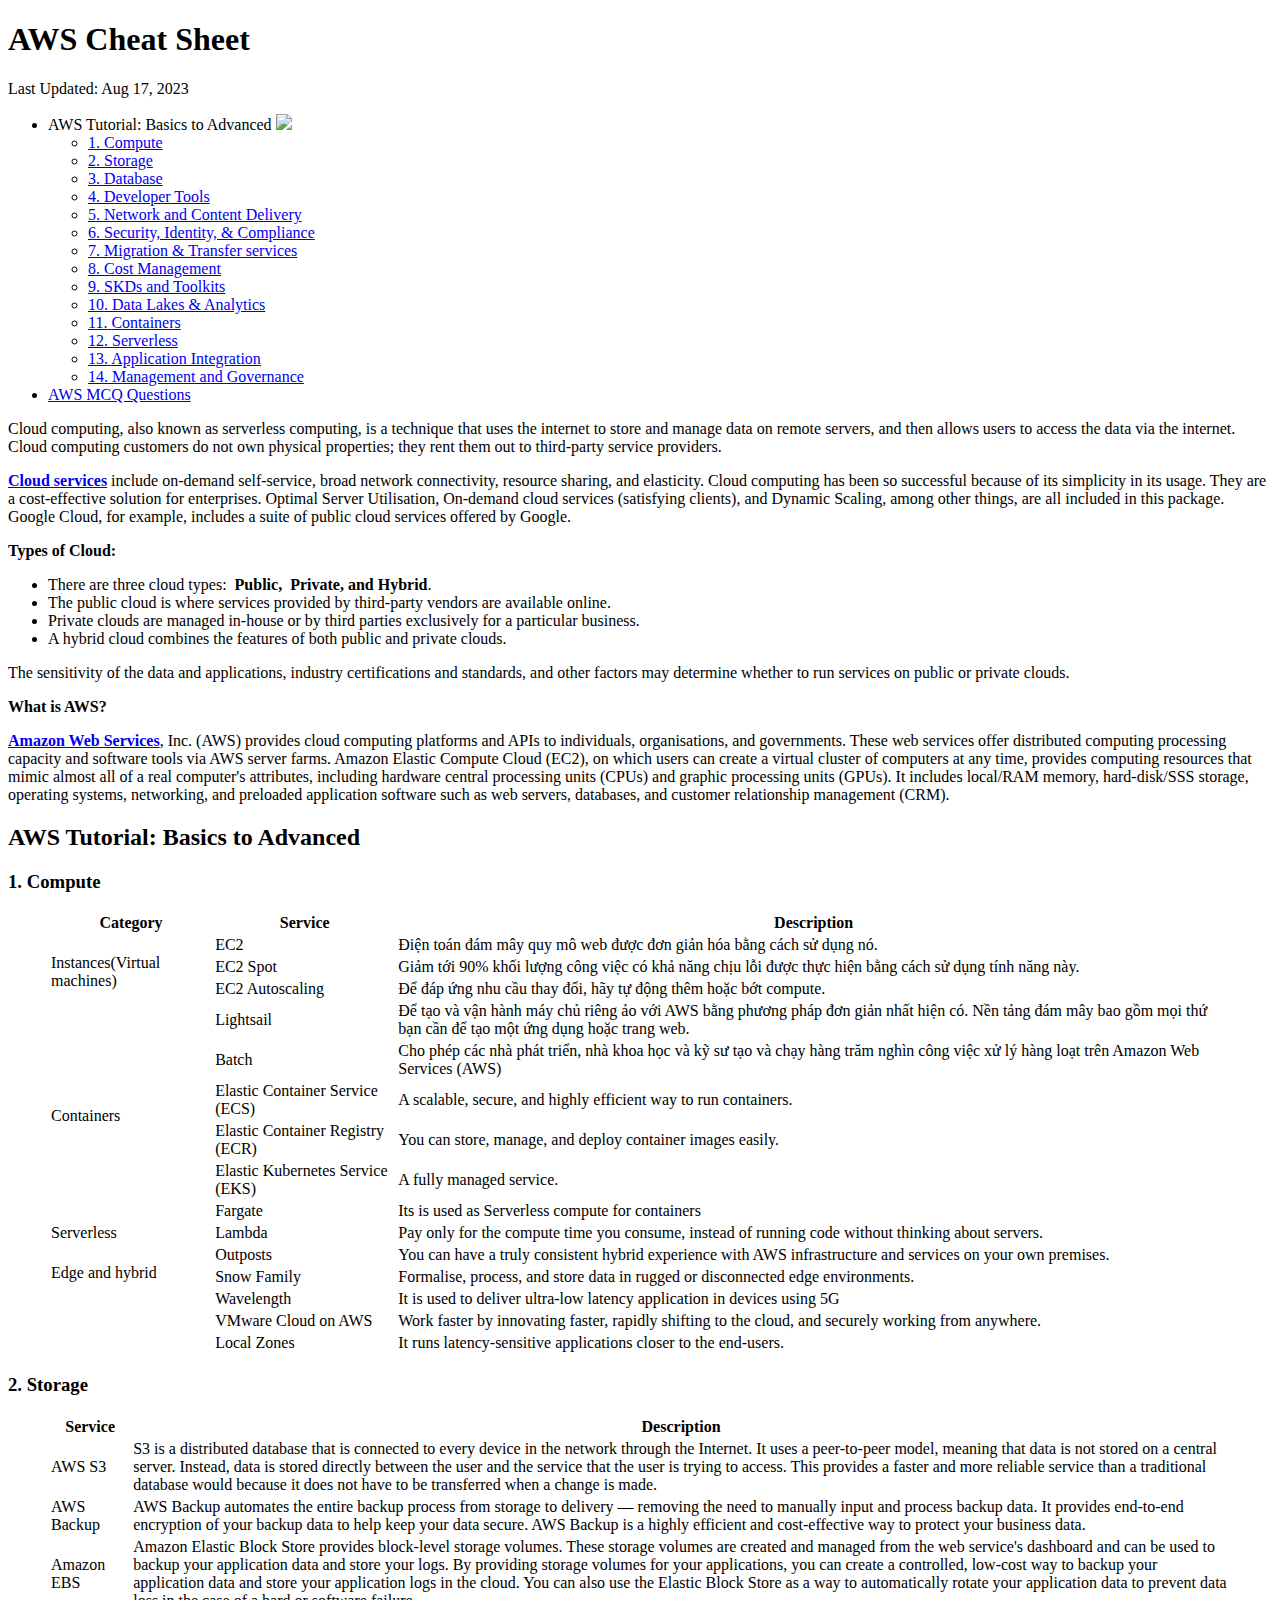
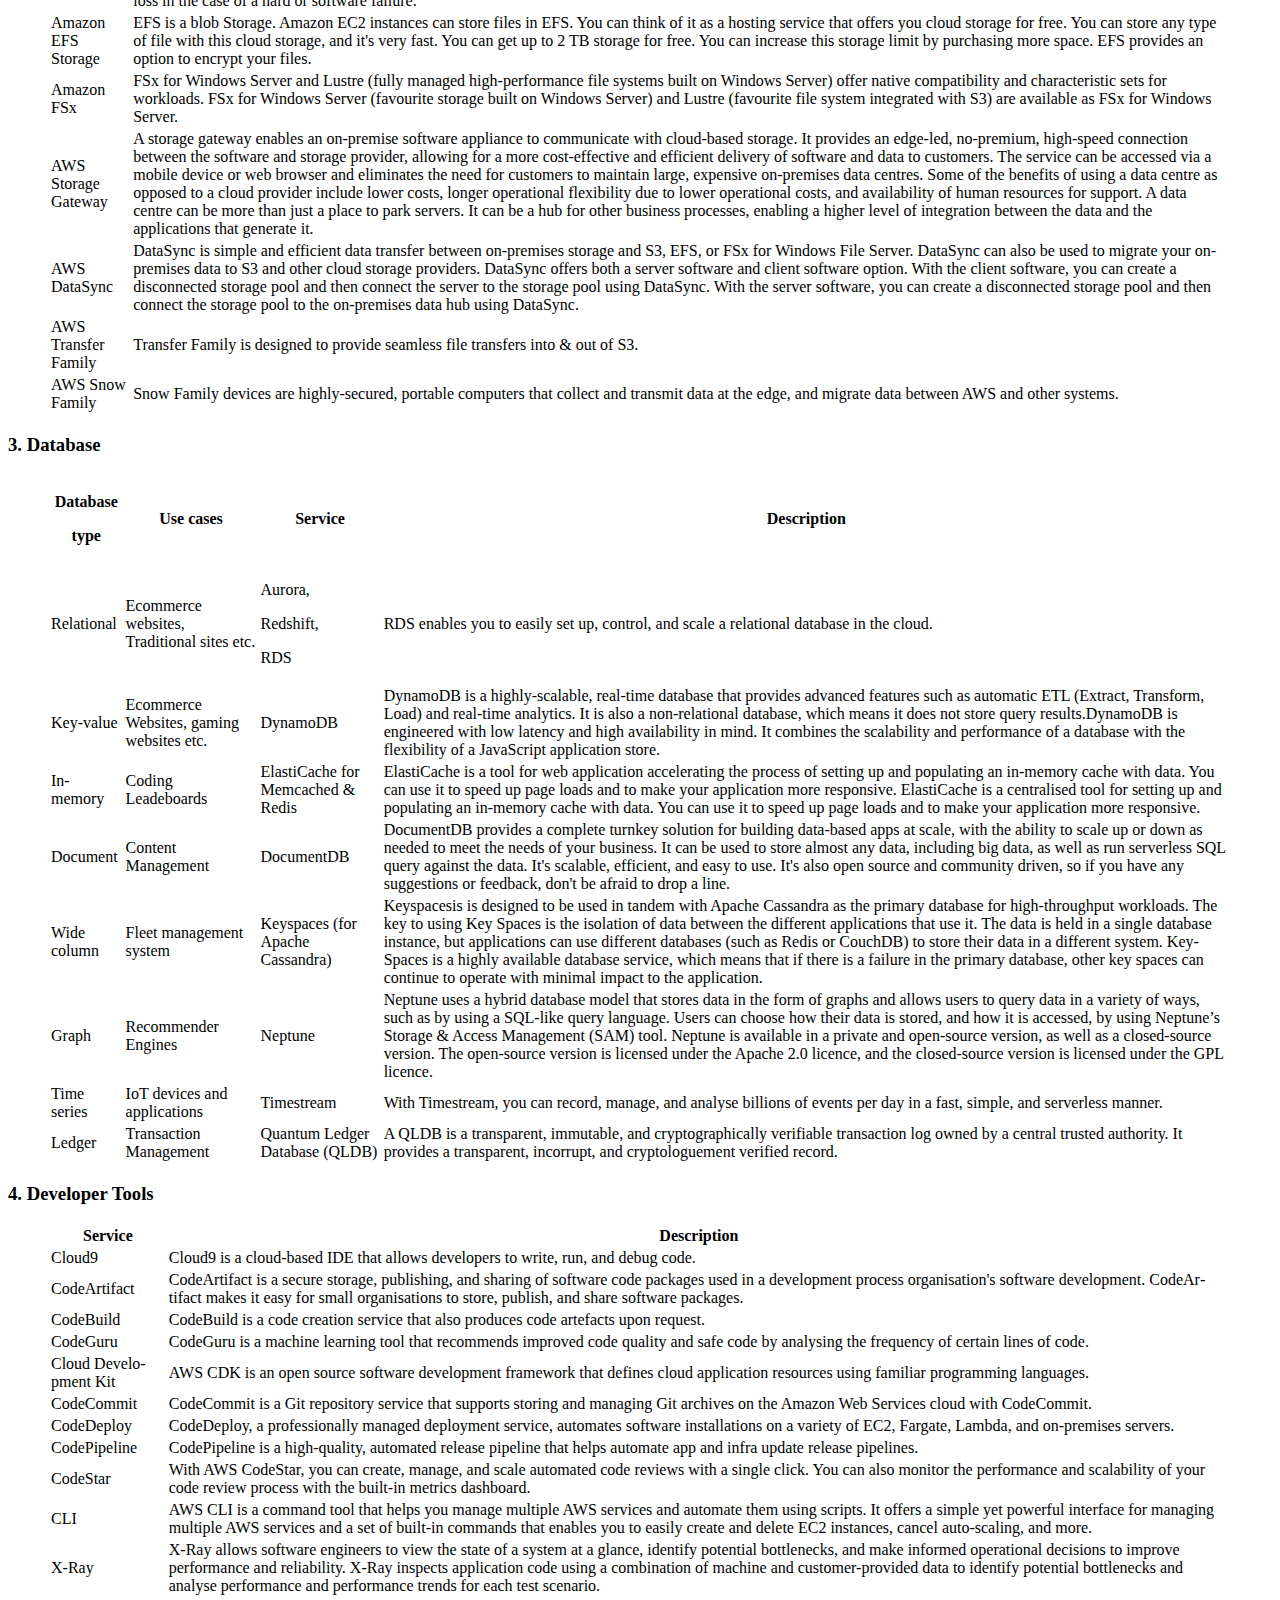
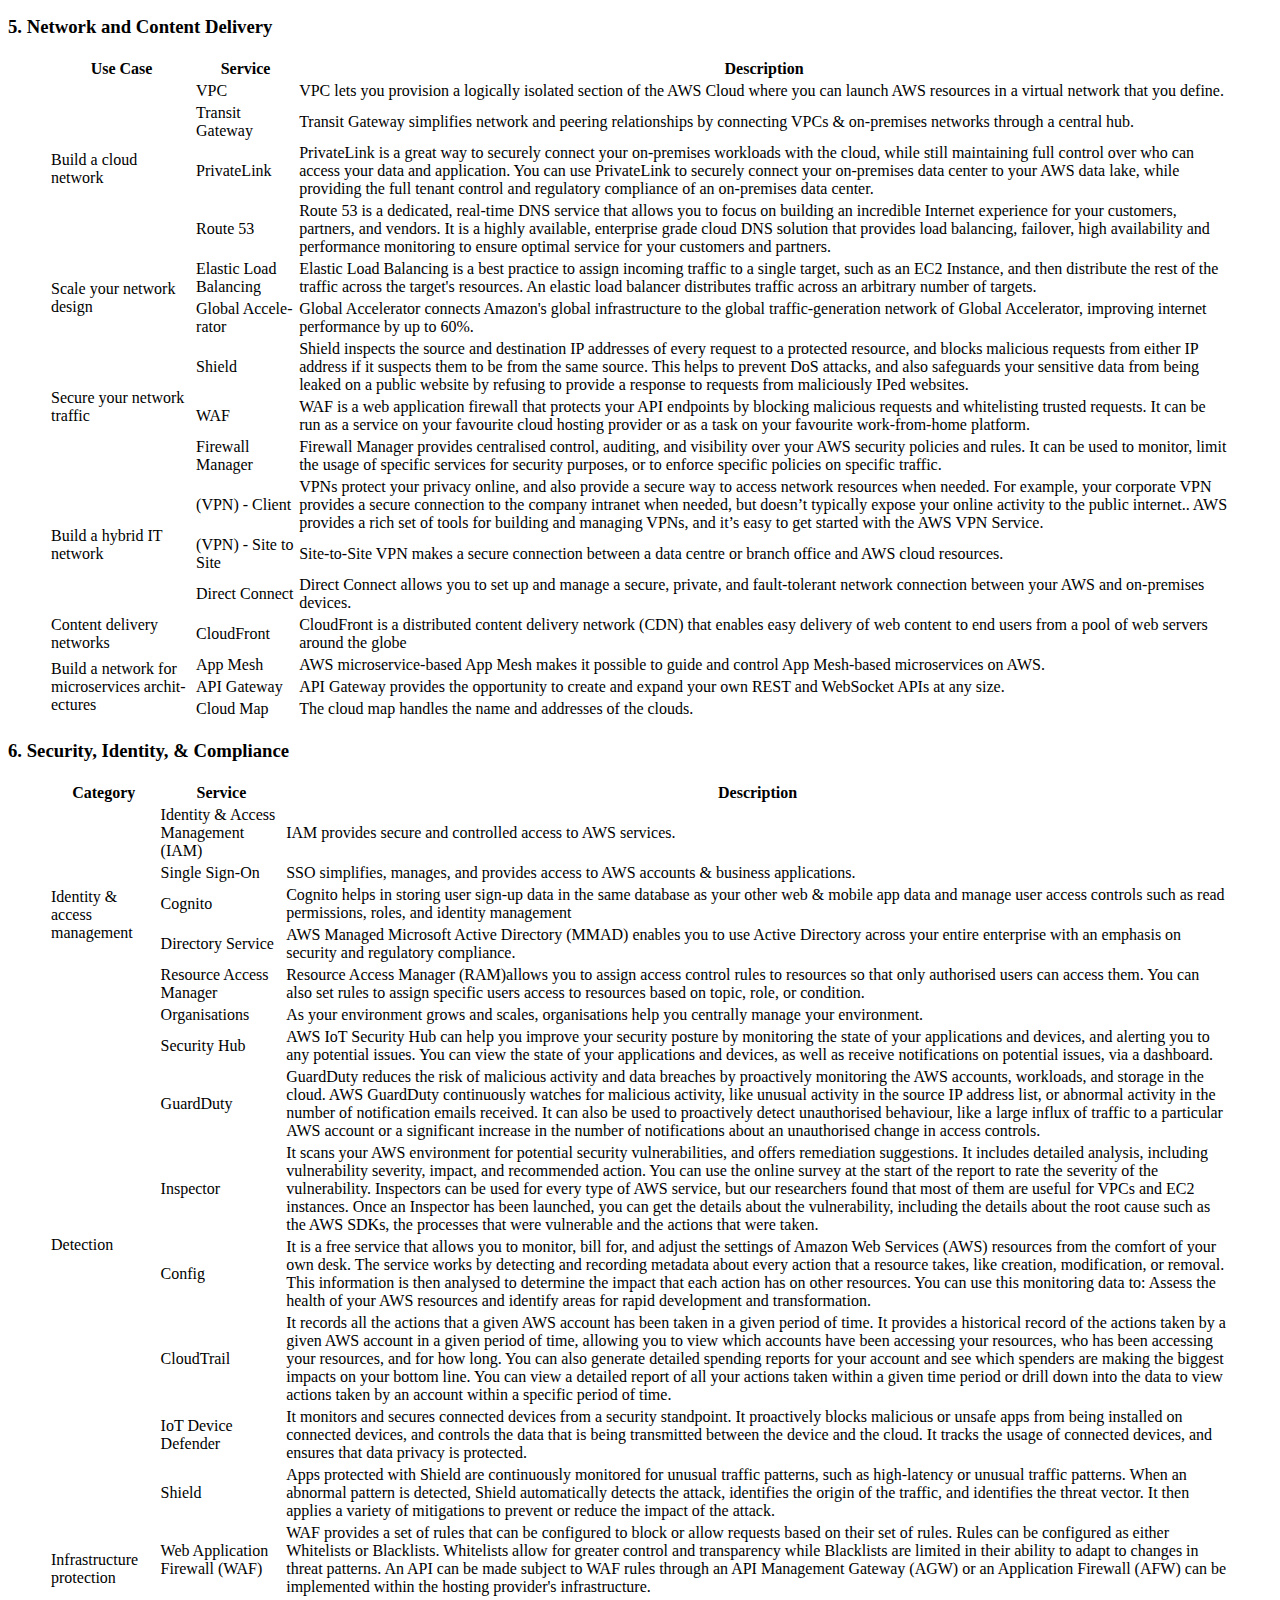
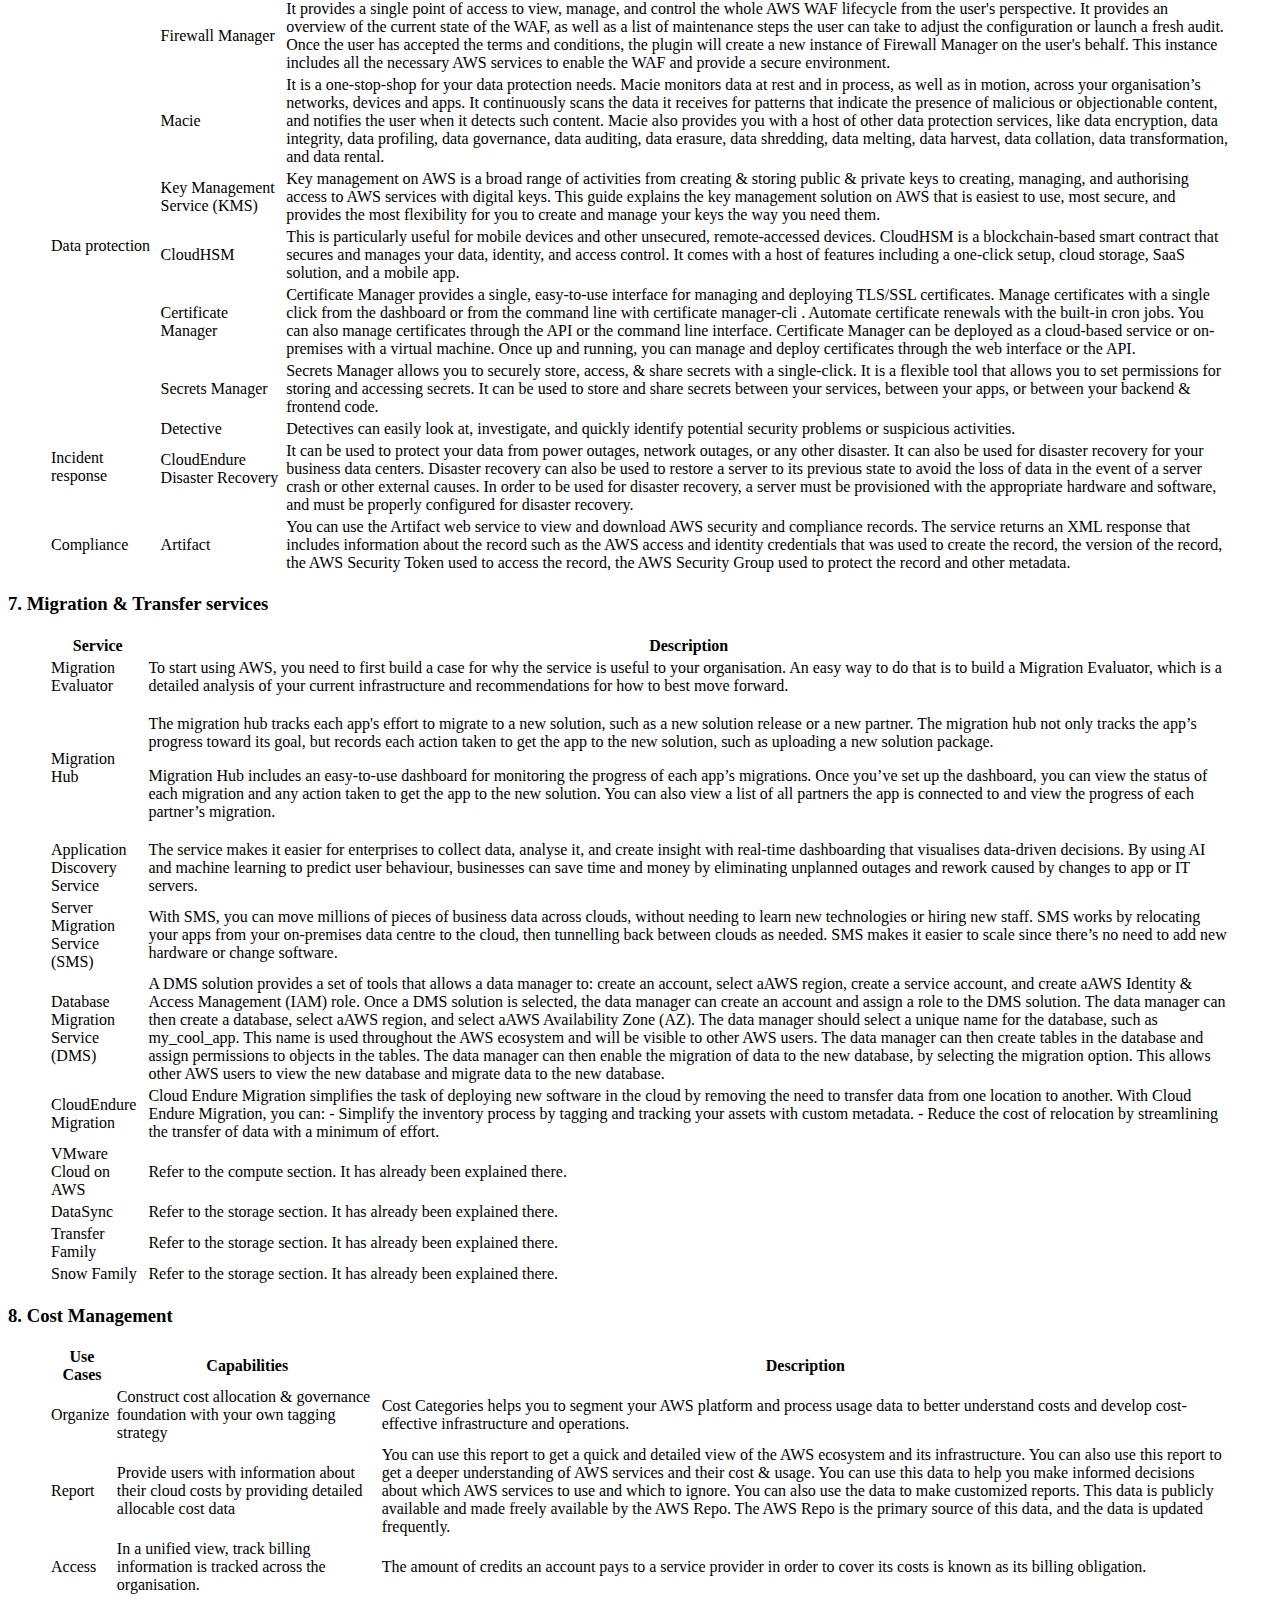
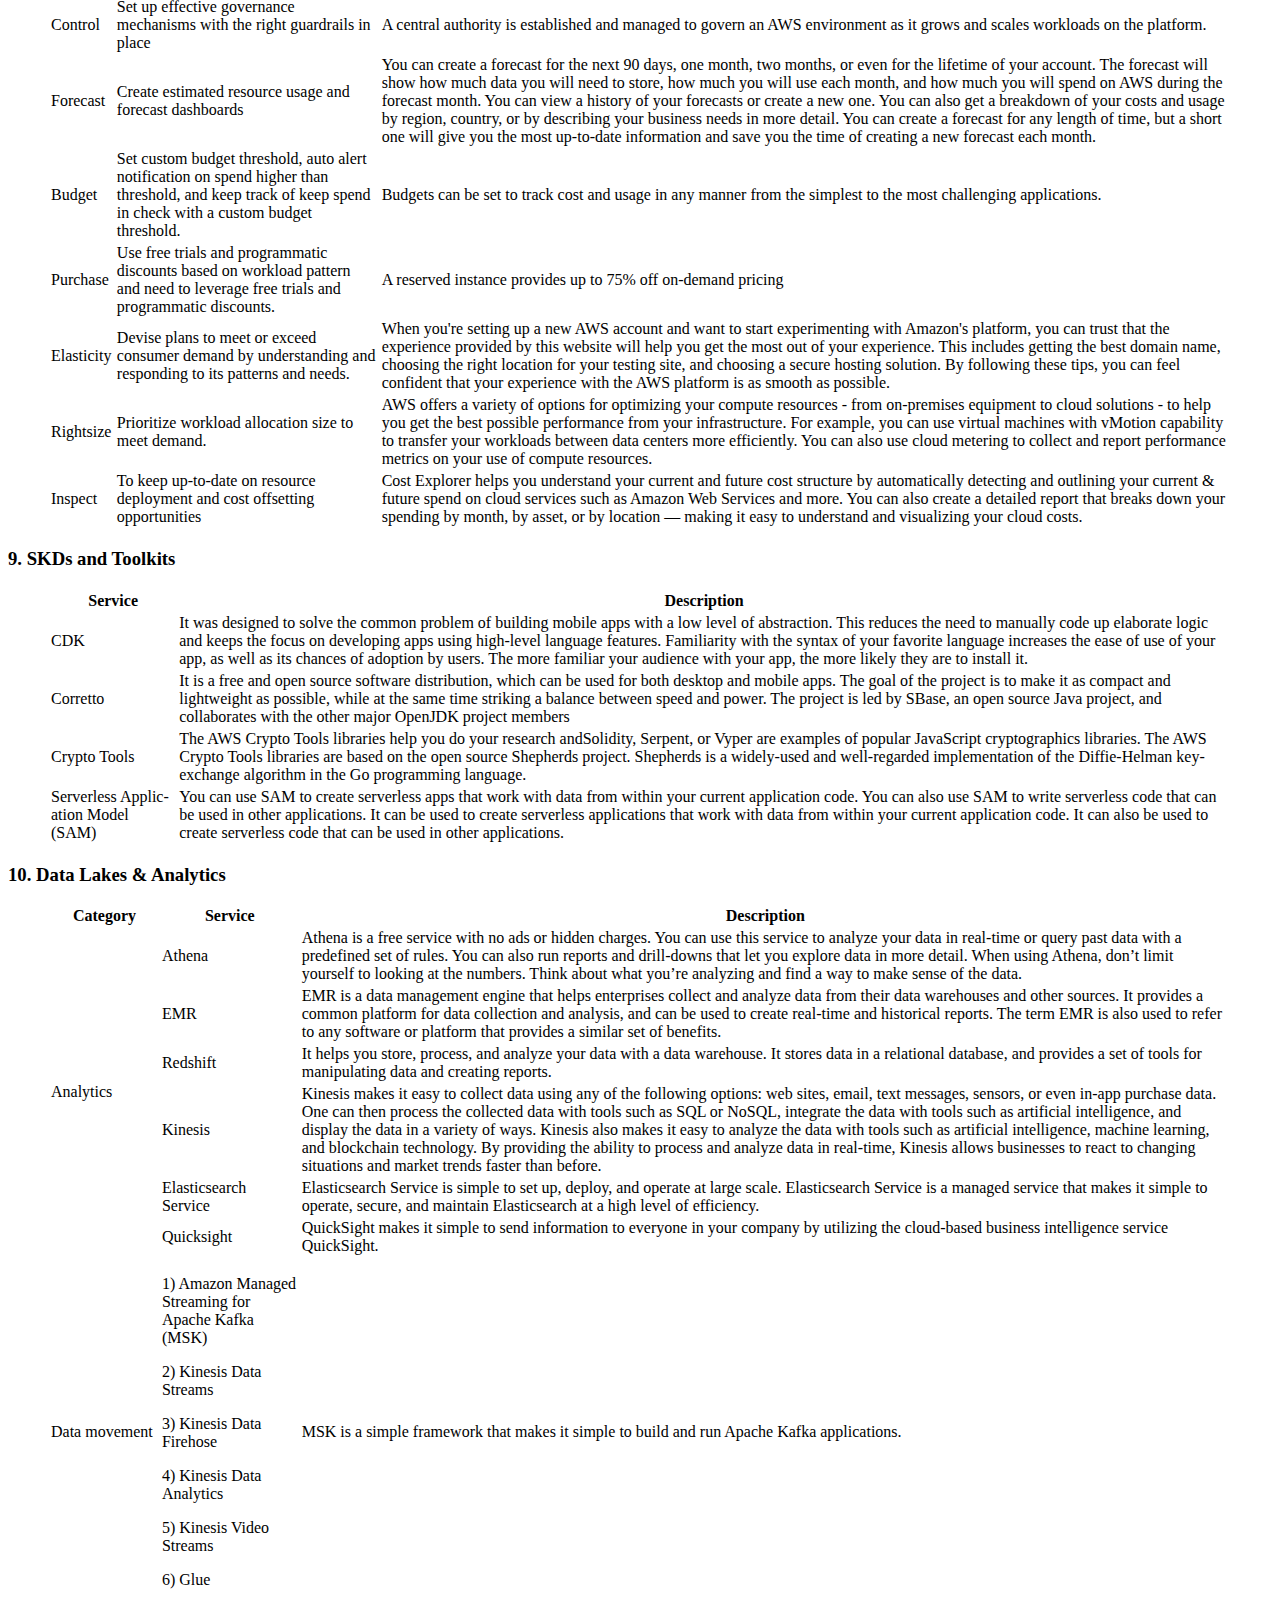
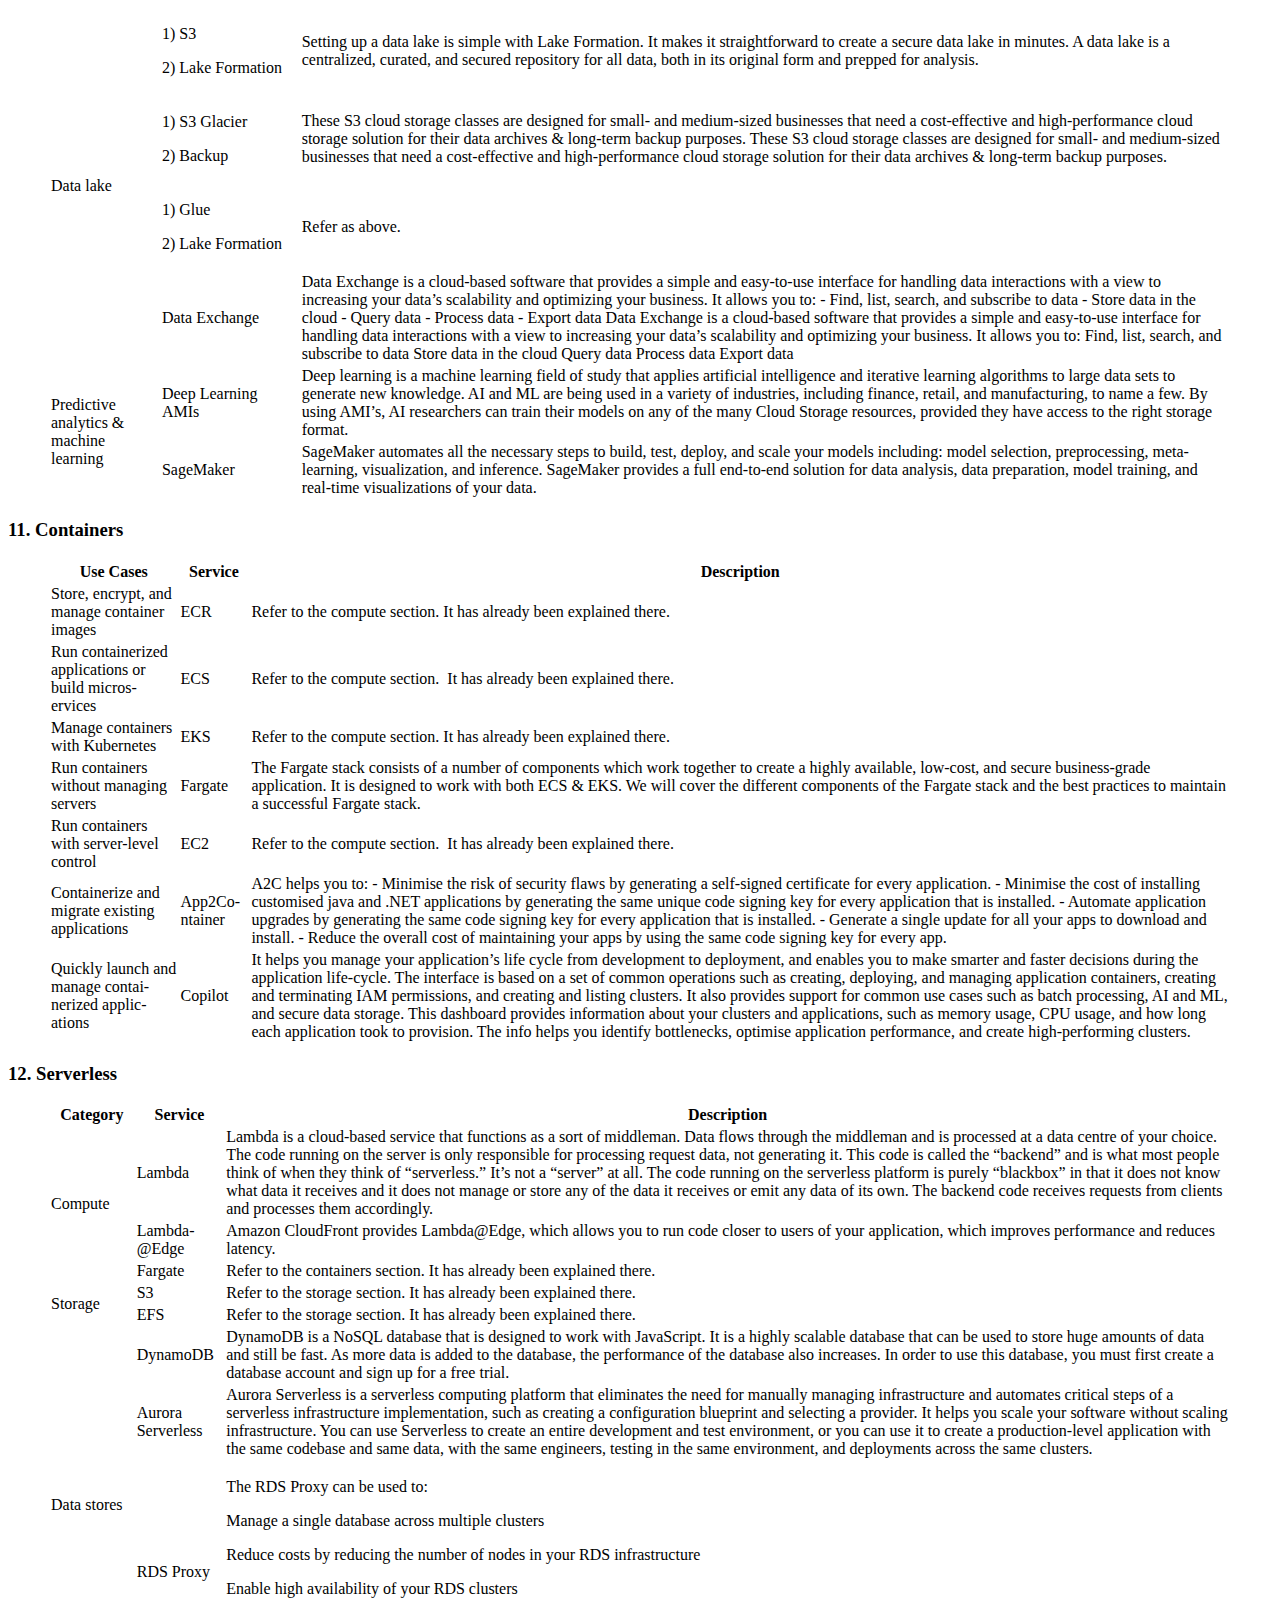
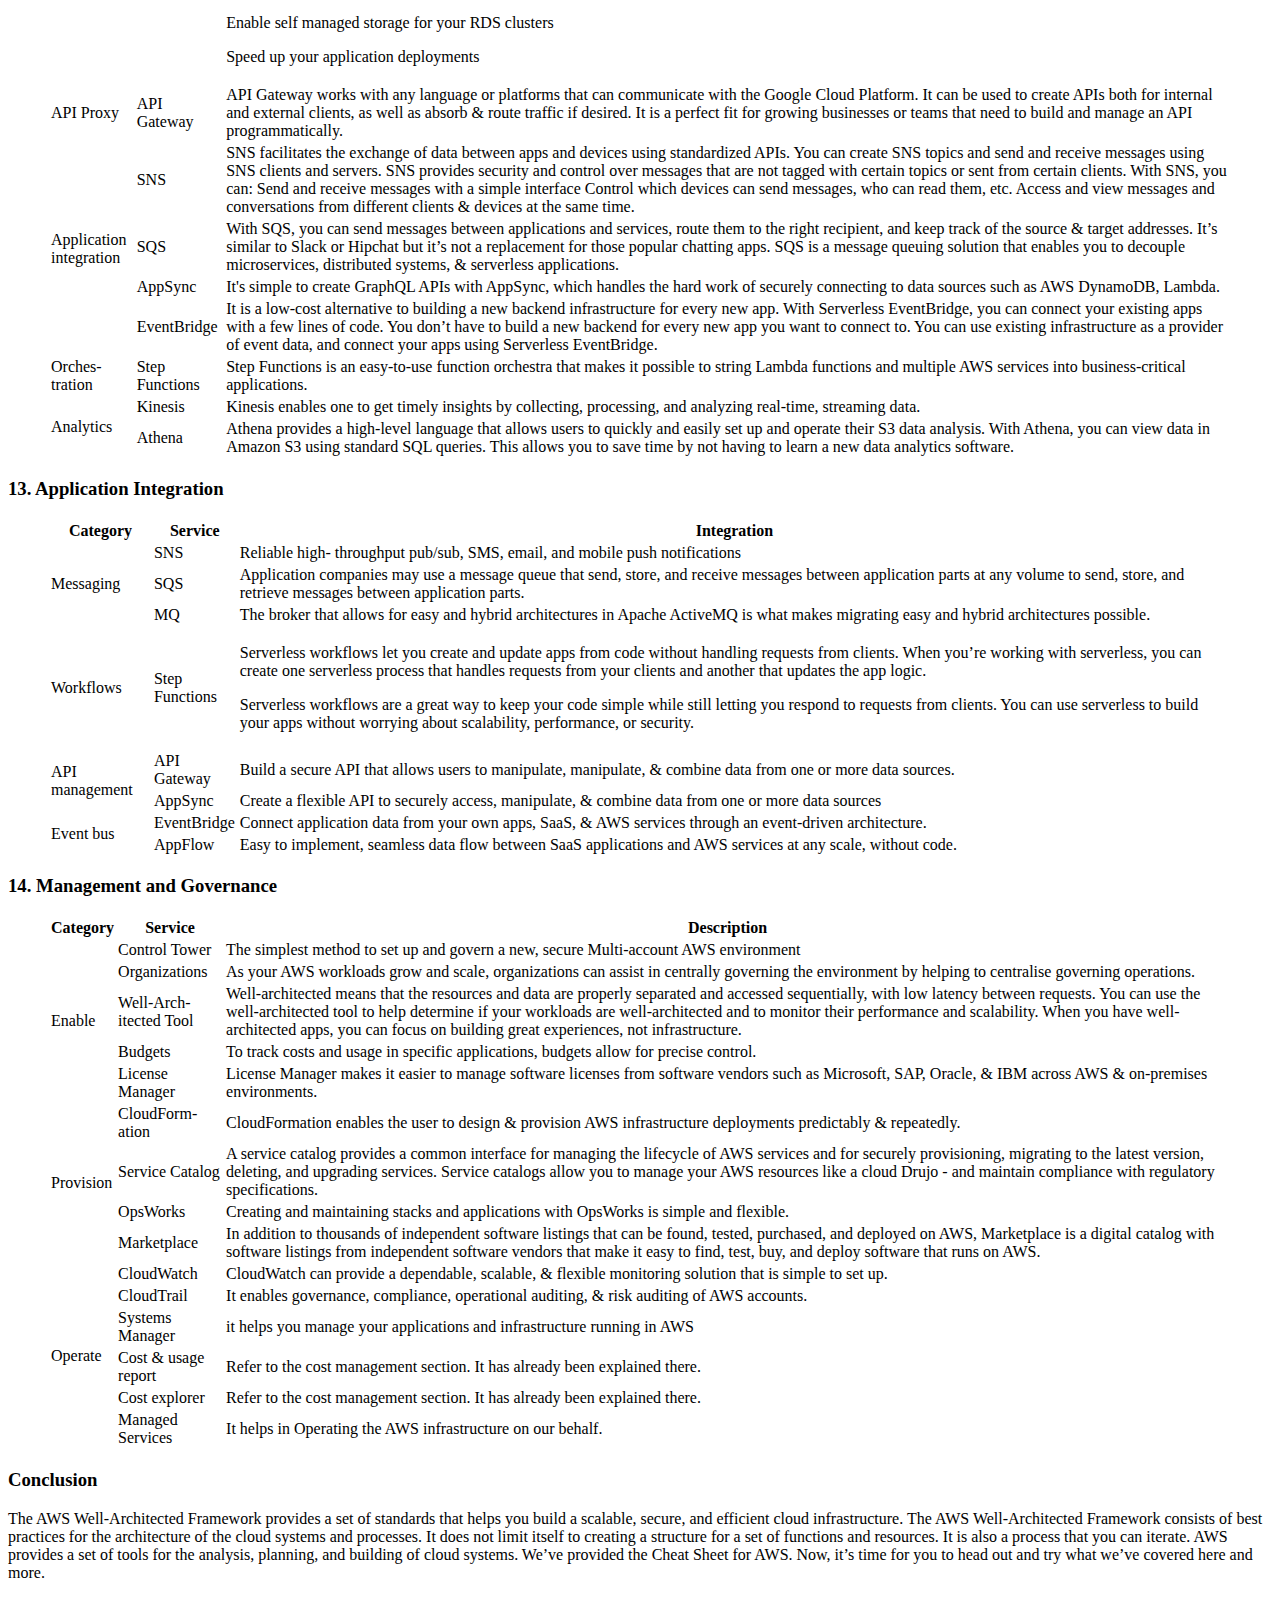
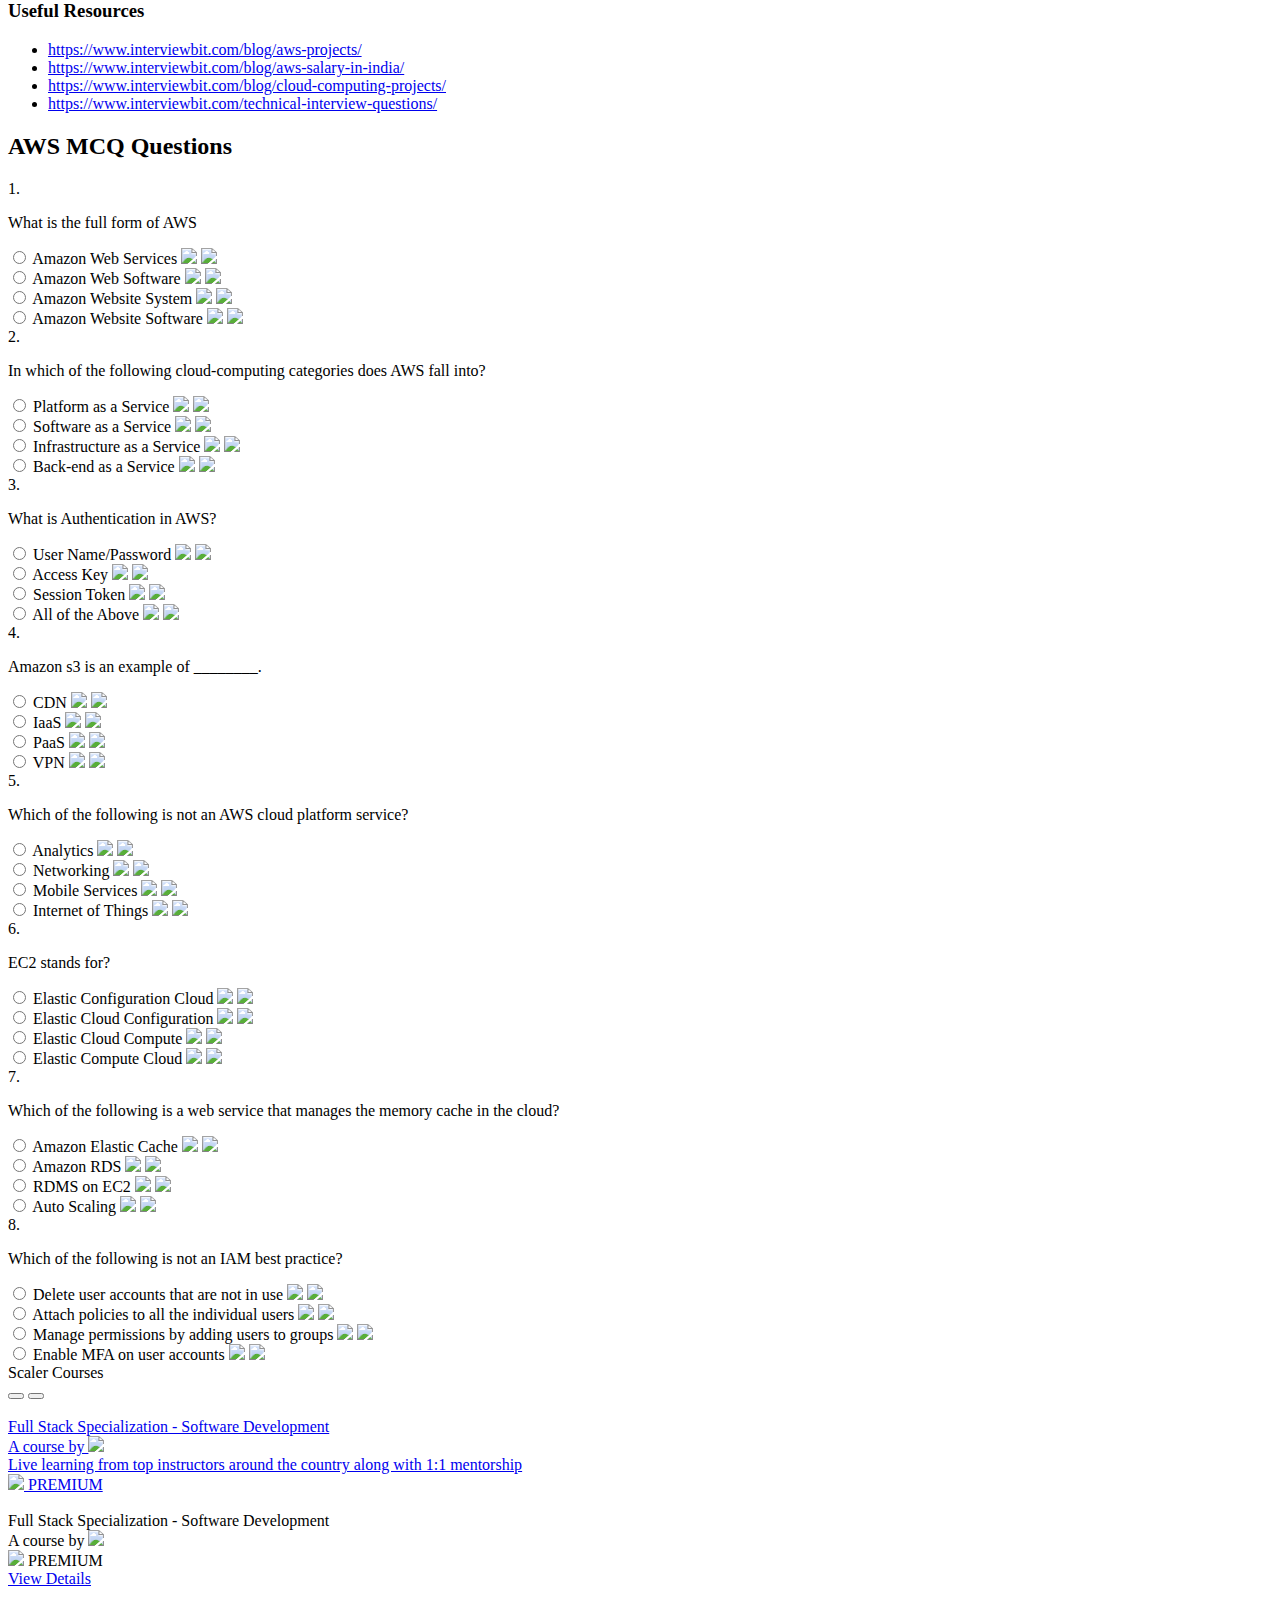
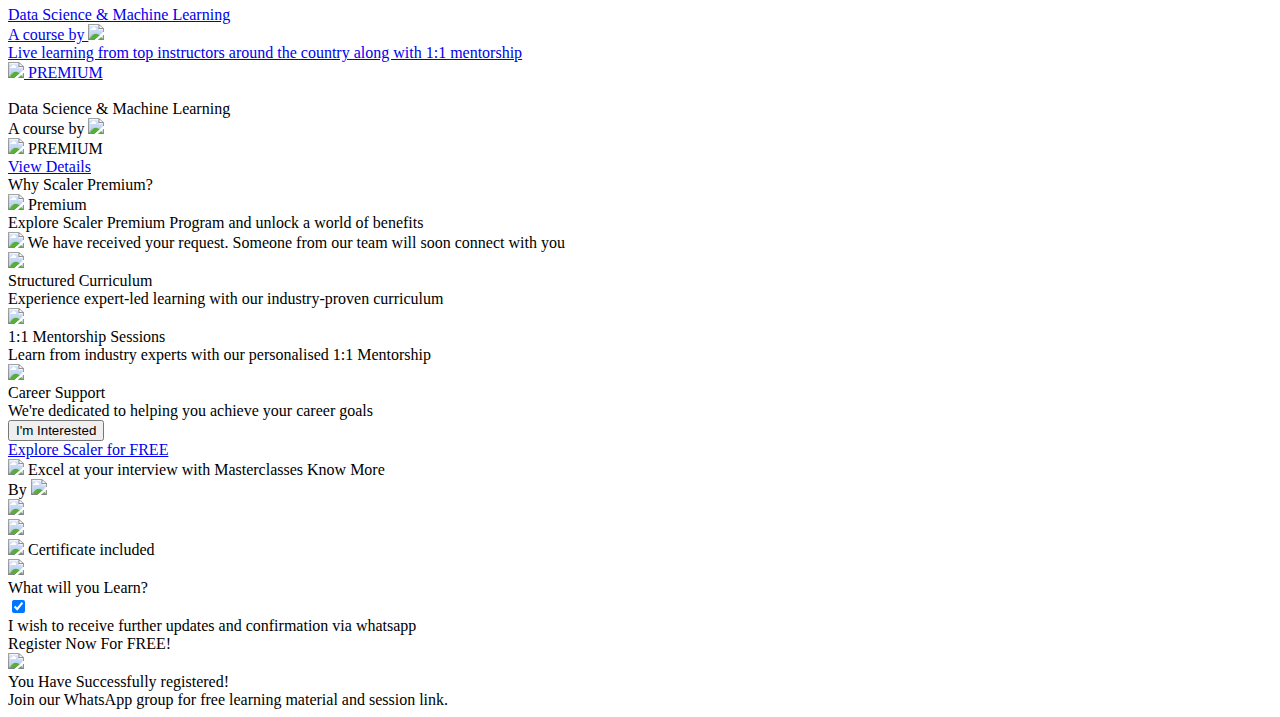
==== aws.html @ ffc887b3 "aws" ====
<!DOCTYPE html>
<html lang="en">
<head>
    <meta charset="utf-8">
    <meta http-equiv="X-UA-Compatible" content="IE=edge">
    <meta name="viewport"
          content="width=device-width, initial-scale=1.0, maximum-scale=1.0,minimum-scale=1.0, user-scalable=no">
    <title>AWS Cheat Sheet: Complete Guide (2023) - InterviewBit</title>
    <link rel="preload" media="all"
          href="https://assets.interviewbit.com/assets/web/ibcms/interview_questions-30287c2d40800e3b146377b8cfd329d54115db45c758b915879145f52b809651.css.gz"
          as="style" fetchpriority="high"/>
    <link rel="stylesheet" media="screen"
          href="https://assets.interviewbit.com/assets/web/ibcms/interview_questions-30287c2d40800e3b146377b8cfd329d54115db45c758b915879145f52b809651.css.gz"/>
</head>
<body class="tex2jax_ignore">
<div class="ib-content">
    <link rel="manifest" href="/gcm-manifest-ib.json">
    <link rel="stylesheet" media="none" href="https://assets.interviewbit.com/packs/css/frontend/styles.534871.css"
          as="style" onload="this.onload=null; this.media=&quot;all&quot;"/>
    <link rel="stylesheet" media="none"
          href="https://assets.interviewbit.com/packs/css/vendors~frontend/asse~0e19a335.dc72d5.css" as="style"
          onload="this.onload=null; this.media=&quot;all&quot;"/>
    <link rel="stylesheet" media="none"
          href="https://assets.interviewbit.com/packs/css/frontend/assessments~~d083e141.22e284.css" as="style"
          onload="this.onload=null; this.media=&quot;all&quot;"/>
    <link rel="stylesheet" media="none"
          href="https://assets.interviewbit.com/packs/css/frontend/interviewbit~d9758cc6.d620d3.css" as="style"
          onload="this.onload=null; this.media=&quot;all&quot;"/>
    <link rel="stylesheet" media="none"
          href="https://assets.interviewbit.com/packs/css/frontend/interviewbit~10f19e2e.62cdba.css" as="style"
          onload="this.onload=null; this.media=&quot;all&quot;"/>
    <article class="ibpage" data-gtm-page-sub-product="interview_guides">


        <div class="ib-articles-header ib-articles-header__page-type--cheat-sheet"
             data-style-override="ib-articles-header-styles-overrides">
            <div class="ib-articles-header__details">
                <h1 class="ib-articles-header__title darker">
                    AWS Cheat Sheet
                </h1>
                <div class="ib-articles-header__update-date darker">
                    Last Updated: Aug 17, 2023
                </div>
            </div>
        </div>
        <div data-class="ib-articles-content" class="ib-articles-content">
            <div class="hidden-xs ibpage__sidebar-container ibpage__sidebar-container--v2 col-sm-3">
                <nav class="false">
                    <ul class="nav">
                        <li>
                            <a data-nav-accordion-toggler="0"
                               class="ib-articles-content-navigation__accordion-toggler show"
                               title="AWS Tutorial: Basics to Advanced">
                                AWS Tutorial: Basics to Advanced
                                <img src="https://assets.interviewbit.com/assets/ibpp/interview_guides/caret-a9af5420aed8ed3f8fe80e510c31872e90d61a21fe8195d355ff46f89d64b97d.svg.gz"/>
                            </a>
                            <ul data-nav-accordion-content="0"
                                class="nav ib-articles-content-navigation__accordion-content show">
                                <li>
                                    <a
                                            data-class="ib-articles-content-navigation-toggle"
                                            class="ib-articles-content-navigation__point"
                                            href="#compute"
                                            title="Compute"
                                    >
                                        <span class="m-r-5">1.</span>
                                        <span>Compute</span>
                                    </a>
                                </li>
                                <li>
                                    <a
                                            data-class="ib-articles-content-navigation-toggle"
                                            class="ib-articles-content-navigation__point"
                                            href="#storage"
                                            title="Storage"
                                    >
                                        <span class="m-r-5">2.</span>
                                        <span>Storage</span>
                                    </a>
                                </li>
                                <li>
                                    <a
                                            data-class="ib-articles-content-navigation-toggle"
                                            class="ib-articles-content-navigation__point"
                                            href="#database"
                                            title="Database"
                                    >
                                        <span class="m-r-5">3.</span>
                                        <span>Database</span>
                                    </a>
                                </li>
                                <li>
                                    <a
                                            data-class="ib-articles-content-navigation-toggle"
                                            class="ib-articles-content-navigation__point"
                                            href="#developer-tools"
                                            title="Developer Tools"
                                    >
                                        <span class="m-r-5">4.</span>
                                        <span>Developer Tools</span>
                                    </a>
                                </li>
                                <li>
                                    <a
                                            data-class="ib-articles-content-navigation-toggle"
                                            class="ib-articles-content-navigation__point"
                                            href="#network-and-content-delivery"
                                            title="Network and Content Delivery"
                                    >
                                        <span class="m-r-5">5.</span>
                                        <span>Network and Content Delivery</span>
                                    </a>
                                </li>
                                <li>
                                    <a
                                            data-class="ib-articles-content-navigation-toggle"
                                            class="ib-articles-content-navigation__point"
                                            href="#security-identity-compliance"
                                            title="Security, Identity, &amp; Compliance"
                                    >
                                        <span class="m-r-5">6.</span>
                                        <span>Security, Identity, &amp; Compliance</span>
                                    </a>
                                </li>
                                <li>
                                    <a
                                            data-class="ib-articles-content-navigation-toggle"
                                            class="ib-articles-content-navigation__point"
                                            href="#migration-transfer-services"
                                            title="Migration &amp; Transfer services"
                                    >
                                        <span class="m-r-5">7.</span>
                                        <span>Migration &amp; Transfer services</span>
                                    </a>
                                </li>
                                <li>
                                    <a
                                            data-class="ib-articles-content-navigation-toggle"
                                            class="ib-articles-content-navigation__point"
                                            href="#cost-management"
                                            title="Cost Management"
                                    >
                                        <span class="m-r-5">8.</span>
                                        <span>Cost Management</span>
                                    </a>
                                </li>
                                <li>
                                    <a
                                            data-class="ib-articles-content-navigation-toggle"
                                            class="ib-articles-content-navigation__point"
                                            href="#sdks-and-toolkit"
                                            title="SKDs and Toolkits"
                                    >
                                        <span class="m-r-5">9.</span>
                                        <span>SKDs and Toolkits</span>
                                    </a>
                                </li>
                                <li>
                                    <a
                                            data-class="ib-articles-content-navigation-toggle"
                                            class="ib-articles-content-navigation__point"
                                            href="#data-lakes-and-analytics"
                                            title="Data Lakes &amp; Analytics"
                                    >
                                        <span class="m-r-5">10.</span>
                                        <span>Data Lakes &amp; Analytics</span>
                                    </a>
                                </li>
                                <li>
                                    <a
                                            data-class="ib-articles-content-navigation-toggle"
                                            class="ib-articles-content-navigation__point"
                                            href="#containers"
                                            title="Containers"
                                    >
                                        <span class="m-r-5">11.</span>
                                        <span>Containers</span>
                                    </a>
                                </li>
                                <li>
                                    <a
                                            data-class="ib-articles-content-navigation-toggle"
                                            class="ib-articles-content-navigation__point"
                                            href="#serverless"
                                            title="Serverless"
                                    >
                                        <span class="m-r-5">12.</span>
                                        <span>Serverless</span>
                                    </a>
                                </li>
                                <li>
                                    <a
                                            data-class="ib-articles-content-navigation-toggle"
                                            class="ib-articles-content-navigation__point"
                                            href="#application-integration"
                                            title="Application Integration"
                                    >
                                        <span class="m-r-5">13.</span>
                                        <span>Application Integration</span>
                                    </a>
                                </li>
                                <li>
                                    <a
                                            data-class="ib-articles-content-navigation-toggle"
                                            class="ib-articles-content-navigation__point"
                                            href="#management-and-governance"
                                            title="Management and Governance"
                                    >
                                        <span class="m-r-5">14.</span>
                                        <span>Management and Governance</span>
                                    </a>
                                </li>
                            </ul>
                        </li>
                        <li>
                            <a href="#aws-mcq-questions" title="AWS MCQ Questions"
                               class="ib-articles-content-navigation__sidebar-heading-element">
                                AWS MCQ Questions
                            </a>
                        </li>
                    </ul>
                </nav>
            </div>
            <div id="ib-articles-tab-content" data-class="ib-articles-tab-content" class="ib-articles-tab-content">

                <div
                        data-target-active-class="articles-reading-track"
                        class="ib-articles-reading-track"
                >

                    <section class="ibpage__articles">
                        <article>
                            <p>Cloud computing, also known as serverless computing, is a technique that uses the
                                internet to store and manage data on remote servers, and then allows users to access the
                                data via the internet. Cloud computing customers do not own physical properties; they
                                rent them out to third-party service providers. </p>
                            <p><a href="https://www.interviewbit.com/blog/cloud-engineer/" target="_blank"
                                  rel=""><strong>Cloud services</strong></a> include on-demand self-service, broad
                                network connectivity, resource sharing, and elasticity. Cloud computing has been so
                                successful because of its simplicity in its usage. They are a cost-effective solution
                                for enterprises. Optimal Server Utilisation, On-demand cloud services (satisfying
                                clients), and Dynamic Scaling, among other things, are all included in this package.
                                Google Cloud, for example, includes a suite of public cloud services offered by Google. 
                            </p>
                            <p><strong>Types of Cloud:</strong></p>
                            <ul>
                                <li>There are three cloud types:  <strong>Public,  Private, and Hybrid</strong>.</li>
                                <li>The public cloud is where services provided by third-party vendors are available
                                    online.
                                </li>
                                <li>Private clouds are managed in-house or by third parties exclusively for a particular
                                    business.
                                </li>
                                <li>A hybrid cloud combines the features of both public and private clouds.</li>
                            </ul>
                            <p>The sensitivity of the data and applications, industry certifications and standards, and
                                other factors may determine whether to run services on public or private clouds. </p>
                            <p><strong>What is AWS?</strong></p>
                            <p><a href="https://www.interviewbit.com/aws-interview-questions/" target="_blank"
                                  rel=""><strong>Amazon Web Services</strong></a>, Inc. (AWS) provides cloud computing
                                platforms and APIs to individuals, organisations, and governments. These web services
                                offer distributed computing processing capacity and software tools via AWS server farms.
                                Amazon Elastic Compute Cloud (EC2), on which users can create a virtual cluster of
                                computers at any time, provides computing resources that mimic almost all of a real
                                computer's attributes, including hardware central processing units (CPUs) and graphic
                                processing units (GPUs). It includes local/RAM memory, hard-disk/SSS storage, operating
                                systems, networking, and preloaded application software such as web servers, databases,
                                and customer relationship management (CRM).</p>
                        </article>
                        <!-- will import some reusable components from scaler-hub landing page -->

                        <link rel="stylesheet" media="all"
                              href="https://assets.interviewbit.com/assets/master/products/ibpp/pages/scaler_hub/index-bae96054a98417cb0688be6a446c1fdfe0fe628945c8f0a7faadce2c93d17803.css.gz"/>

                        <link rel="stylesheet" media="screen"
                              href="https://assets.interviewbit.com/packs/css/frontend/interviewbit~6f5df9fb.4628dd.css"
                              defer="defer"/>


                        <div
                                data-scroll-id="0"
                                data-scroll-identifier="each-article-section"
                                id="aws-tutorial"
                        >

                            <h2>AWS Tutorial: Basics to Advanced</h2>

                            <section class="ibpage-article-header" id="compute">
                                <h3>1. Compute</h3>
                                <article class="ibpage-article">
                                    <figure class="table">
                                        <table>
                                            <thead>
                                            <tr>
                                                <th>Category</th>
                                                <th>Service</th>
                                                <th>Descri­ption</th>
                                            </tr>
                                            </thead>
                                            <tbody>
                                            <tr>
                                                <td rowspan="5">
                                                    <p>Instances(Virtual machines)</p>
                                                    <p><br><br> </p>
                                                </td>
                                                <td>EC2</td>
                                                <td>Điện toán đám mây quy mô web được đơn giản hóa bằng cách sử dụng nó.</td>
                                            </tr>
                                            <tr>
                                                <td>EC2 Spot</td>
                                                <td>Giảm tới 90% khối lượng công việc có khả năng chịu lỗi được thực hiện bằng cách sử dụng tính năng này.</td>
                                            </tr>
                                            <tr>
                                                <td>EC2 Autosc­aling</td>
                                                <td>Để đáp ứng nhu cầu thay đổi, hãy tự động thêm hoặc bớt compute.
                                                </td>
                                            </tr>
                                            <tr>
                                                <td>Lightsail</td>
                                                <td>Để tạo và vận hành máy chủ riêng ảo với AWS bằng phương pháp đơn giản nhất hiện có. Nền tảng đám mây bao gồm mọi thứ bạn cần để tạo một ứng dụng hoặc trang web.
                                                </td>
                                            </tr>
                                            <tr>
                                                <td>Batch</td>
                                                <td>Cho phép các nhà phát triển, nhà khoa học và kỹ sư tạo và chạy hàng trăm nghìn công việc xử lý hàng loạt trên Amazon Web Services (AWS)
                                                </td>
                                            </tr>
                                            <tr>
                                                <td rowspan="4">
                                                    <p>Containers</p>
                                                    <p><br><br> </p>
                                                </td>
                                                <td>Elastic Container Service (ECS)</td>
                                                <td>A scalable, secure, and highly efficient way to run containers.</td>
                                            </tr>
                                            <tr>
                                                <td>Elastic Container Registry (ECR)</td>
                                                <td>You can store, manage, and deploy container images easily.</td>
                                            </tr>
                                            <tr>
                                                <td>Elastic Kubernetes Service (EKS)</td>
                                                <td>A fully managed service.</td>
                                            </tr>
                                            <tr>
                                                <td>Fargate </td>
                                                <td>Its is used as Serverless compute for containers</td>
                                            </tr>
                                            <tr>
                                                <td>Serverless</td>
                                                <td>Lambda </td>
                                                <td>Pay only for the compute time you consume, instead of running code
                                                    without thinking about servers.
                                                </td>
                                            </tr>
                                            <tr>
                                                <td rowspan="5">
                                                    <p>Edge and hybrid</p>
                                                    <p><br> </p>
                                                </td>
                                                <td>Outposts</td>
                                                <td>You can have a truly consistent hybrid experience with AWS
                                                    infrastructure and services on your own premises.
                                                </td>
                                            </tr>
                                            <tr>
                                                <td>Snow Family</td>
                                                <td>Formalise, process, and store data in rugged or disconnected edge
                                                    environments.
                                                </td>
                                            </tr>
                                            <tr>
                                                <td>Wavelength</td>
                                                <td>It is used to deliver ultra-low latency applic­ation in devices
                                                    using 5G
                                                </td>
                                            </tr>
                                            <tr>
                                                <td>VMware Cloud on AWS</td>
                                                <td>Work faster by innovating faster, rapidly shifting to the cloud, and
                                                    securely working from anywhere.
                                                </td>
                                            </tr>
                                            <tr>
                                                <td>Local Zones</td>
                                                <td>It runs latency-sensitive applic­ations closer to the end-users.
                                                </td>
                                            </tr>
                                            </tbody>
                                        </table>
                                    </figure>
                                </article>
                            </section>
                            <section class="ibpage-article-header" id="storage">
                                <h3>2. Storage</h3>
                                <article class="ibpage-article">
                                    <figure class="table">
                                        <table>
                                            <thead>
                                            <tr>
                                                <th>Service</th>
                                                <th>Description</th>
                                            </tr>
                                            </thead>
                                            <tbody>
                                            <tr>
                                                <td>AWS S3</td>
                                                <td>S3 is a distributed database that is connected to every device in
                                                    the network through the Internet. It uses a peer-to-peer model,
                                                    meaning that data is not stored on a central server. Instead, data
                                                    is stored directly between the user and the service that the user is
                                                    trying to access. This provides a faster and more reliable service
                                                    than a traditional database would because it does not have to be
                                                    transferred when a change is made.
                                                </td>
                                            </tr>
                                            <tr>
                                                <td>AWS Backup</td>
                                                <td>AWS Backup automates the entire backup process from storage to
                                                    delivery — removing the need to manually input and process backup
                                                    data. It provides end-to-end encryption of your backup data to help
                                                    keep your data secure. AWS Backup is a highly efficient and
                                                    cost-effective way to protect your business data.
                                                </td>
                                            </tr>
                                            <tr>
                                                <td>Amazon EBS</td>
                                                <td>Amazon Elastic Block Store provides block-level storage volumes.
                                                    These storage volumes are created and managed from the web service's
                                                    dashboard and can be used to backup your application data and store
                                                    your logs. By providing storage volumes for your applications, you
                                                    can create a controlled, low-­cost way to backup your application
                                                    data and store your application logs in the cloud. You can also use
                                                    the Elastic Block Store as a way to automatically rotate your
                                                    application data to prevent data loss in the case of a hard or
                                                    software failure.
                                                </td>
                                            </tr>
                                            <tr>
                                                <td>Amazon EFS Storage</td>
                                                <td>EFS is a blob Storage. Amazon EC2 instances can store files in EFS.
                                                    You can think of it as a hosting service that offers you cloud
                                                    storage for free. You can store any type of file with this cloud
                                                    storage, and it's very fast. You can get up to 2 TB storage for
                                                    free. You can increase this storage limit by purchasing more space.
                                                    EFS provides an option to encrypt your files.
                                                </td>
                                            </tr>
                                            <tr>
                                                <td>Amazon FSx</td>
                                                <td>FSx for Windows Server and Lustre (fully managed high-performance
                                                    file systems built on Windows Server) offer native compatibility and
                                                    characteristic sets for workloads. FSx for Windows Server (favourite
                                                    storage built on Windows Server) and Lustre (favourite file system
                                                    integrated with S3) are available as FSx for Windows Server.
                                                </td>
                                            </tr>
                                            <tr>
                                                <td>AWS Storage Gateway</td>
                                                <td>A storage gateway enables an on-premise software appliance to
                                                    communicate with cloud-based storage. It provides an edge-­led,
                                                    no-­premium, high-­speed connection between the software and storage
                                                    provider, allowing for a more cost-­effective and efficient delivery
                                                    of software and data to customers. The service can be accessed via a
                                                    mobile device or web browser and eliminates the need for customers
                                                    to maintain large, expensive on-premises data centres. Some of the
                                                    benefits of using a data centre as opposed to a cloud provider
                                                    include lower costs, longer operational flexibility due to lower
                                                    operational costs, and availability of human resources for support.
                                                    A data centre can be more than just a place to park servers. It can
                                                    be a hub for other business processes, enabling a higher level of
                                                    integration between the data and the applications that generate it.
                                                </td>
                                            </tr>
                                            <tr>
                                                <td>AWS DataSync</td>
                                                <td>DataSync is simple and efficient data transfer between on-premises
                                                    storage and S3, EFS, or FSx for Windows File Server. DataSync can
                                                    also be used to migrate your on-premises data to S3 and other cloud
                                                    storage providers. DataSync offers both a server software and client
                                                    software option. With the client software, you can create a
                                                    disconnected storage pool and then connect the server to the storage
                                                    pool using DataSync. With the server software, you can create a
                                                    disconnected storage pool and then connect the storage pool to the
                                                    on-premises data hub using DataSync.
                                                </td>
                                            </tr>
                                            <tr>
                                                <td>AWS Transfer Family</td>
                                                <td>Transfer Family is designed to provide seamless file transfers into
                                                    &amp; out of S3.
                                                </td>
                                            </tr>
                                            <tr>
                                                <td>AWS Snow Family</td>
                                                <td>Snow Family devices are highly­-sec­ured, port­able com­puters that
                                                    collect and trans­mit data at the edge, and migrate data between AWS
                                                    and other systems.
                                                </td>
                                            </tr>
                                            </tbody>
                                        </table>
                                    </figure>
                                </article>
                            </section>
                            <section class="ibpage-article-header" id="database">
                                <h3>3. Database</h3>
                                <article class="ibpage-article">
                                    <figure class="table">
                                        <table>
                                            <thead>
                                            <tr>
                                                <th>
                                                    <p>Database</p>
                                                    <p>type</p>
                                                </th>
                                                <th>Use cases</th>
                                                <th>Service</th>
                                                <th>Description</th>
                                            </tr>
                                            </thead>
                                            <tbody>
                                            <tr>
                                                <td>Relational</td>
                                                <td>Ecommerce websites, Traditional sites etc.</td>
                                                <td>
                                                    <p>Aurora,</p>
                                                    <p>Redshift,</p>
                                                    <p>RDS</p>
                                                </td>
                                                <td>RDS enables you to easily set up, control, and scale a relational
                                                    database in the cloud.
                                                </td>
                                            </tr>
                                            <tr>
                                                <td>Key-value</td>
                                                <td>Ecommerce Websites, gaming websites etc.</td>
                                                <td>DynamoDB</td>
                                                <td>DynamoDB is a highly-scalable, real-time database that provides
                                                    advanced features such as automatic ETL (Extract, Transform, Load)
                                                    and real-time analytics. It is also a non-relational database, which
                                                    means it does not store query results.DynamoDB is engineered with
                                                    low latency and high availability in mind. It combines the
                                                    scalability and performance of a database with the flexibility of a
                                                    JavaScript application store. 
                                                </td>
                                            </tr>
                                            <tr>
                                                <td>In-memory</td>
                                                <td>Coding Leadeboards</td>
                                                <td>Elasti­Cache for Memcached &amp; Redis</td>
                                                <td>Elasti­Cache is a tool for web application accelerat­ing the process
                                                    of setting up and populating an in-memory cache with data. You can
                                                    use it to speed up page loads and to make your application more
                                                    responsive. Elasti­Cache is a centralised tool for setting up and
                                                    populating an in-memory cache with data. You can use it to speed up
                                                    page loads and to make your application more responsive.
                                                </td>
                                            </tr>
                                            <tr>
                                                <td>Document</td>
                                                <td>Content Management</td>
                                                <td>DocumentDB</td>
                                                <td>DocumentDB provides a complete turnkey solution for building
                                                    data-based apps at scale, with the ability to scale up or down as
                                                    needed to meet the needs of your business. It can be used to store
                                                    almost any data, including big data, as well as run serverless SQL
                                                    query against the data. It's scalable, efficient, and easy to use.
                                                    It's also open source and community driven, so if you have any
                                                    suggestions or feedback, don't be afraid to drop a line.
                                                </td>
                                            </tr>
                                            <tr>
                                                <td>Wide column</td>
                                                <td>Fleet management system</td>
                                                <td>Keyspaces (for Apache Cassandra)</td>
                                                <td>Keyspacesis is designed to be used in tandem with Apache Cassandra
                                                    as the primary database for high-throughput workloads. The key to
                                                    using Key­ Spaces is the isolation of data between the different
                                                    applications that use it. The data is held in a single database
                                                    instance, but applications can use different databases (such as
                                                    Redis or CouchDB) to store their data in a different system. Key­
                                                    Spaces is a highly available database service, which means that if
                                                    there is a failure in the primary database, other key­ spaces can
                                                    continue to operate with minimal impact to the application.
                                                </td>
                                            </tr>
                                            <tr>
                                                <td>Graph</td>
                                                <td>Recommender Engines</td>
                                                <td>Neptune</td>
                                                <td>Neptune uses a hybrid database model that stores data in the form of
                                                    graphs and allows users to query data in a variety of ways, such as
                                                    by using a SQL-like query language. Users can choose how their data
                                                    is stored, and how it is accessed, by using Neptune’s Storage &amp;
                                                    Access Management (SAM) tool. Neptune is available in a private and
                                                    open-source version, as well as a closed-source version. The
                                                    open-source version is licensed under the Apache 2.0 licence, and
                                                    the closed-source version is licensed under the GPL licence.
                                                </td>
                                            </tr>
                                            <tr>
                                                <td>Time series</td>
                                                <td>IoT devices and applications</td>
                                                <td>Timestream</td>
                                                <td>With Timestream, you can record, manage, and analyse billions of
                                                    events per day in a fast, simple, and serverless manner.
                                                </td>
                                            </tr>
                                            <tr>
                                                <td>Ledger</td>
                                                <td>Transaction Management</td>
                                                <td>Quantum Ledger Database (QLDB)</td>
                                                <td>A QLDB is a transparent, immutable, and cryptographically verifiable
                                                    transaction log owned by a central trusted authority. It provides a
                                                    transparent, incorrupt, and cryptol­ogue­ment verified record.
                                                </td>
                                            </tr>
                                            </tbody>
                                        </table>
                                    </figure>
                                </article>
                            </section>

                            <section class="ibpage-article-header" id="developer-tools">
                                <h3>4. Developer Tools</h3>
                                <article class="ibpage-article">
                                    <figure class="table">
                                        <table>
                                            <thead>
                                            <tr>
                                                <th>Service</th>
                                                <th>Description</th>
                                            </tr>
                                            </thead>
                                            <tbody>
                                            <tr>
                                                <td>Cloud9</td>
                                                <td>Cloud9 is a cloud-based IDE that allows developers to write, run,
                                                    and debug code.
                                                </td>
                                            </tr>
                                            <tr>
                                                <td>CodeAr­tifact</td>
                                                <td>CodeAr­tifact is a secure storage, publishing, and sharing of
                                                    software code packages used in a development process organisation's
                                                    software development. CodeAr­tifact makes it easy for small
                                                    organisations to store, publish, and share software packages.
                                                </td>
                                            </tr>
                                            <tr>
                                                <td>CodeBuild</td>
                                                <td>CodeBuild is a code creation service that also produces code
                                                    artefacts upon request.
                                                </td>
                                            </tr>
                                            <tr>
                                                <td>CodeGuru</td>
                                                <td>CodeGuru is a machine learning tool that recommends improved code
                                                    quality and safe code by analysing the frequency of certain lines of
                                                    code.
                                                </td>
                                            </tr>
                                            <tr>
                                                <td>Cloud Develo­pment Kit</td>
                                                <td>AWS CDK is an open source software development framework that
                                                    defines cloud application resources using familiar programming
                                                    languages.
                                                </td>
                                            </tr>
                                            <tr>
                                                <td>CodeCommit</td>
                                                <td>CodeCommit is a Git repository service that supports storing and
                                                    managing Git archives on the Amazon Web Services cloud with
                                                    CodeCommit.
                                                </td>
                                            </tr>
                                            <tr>
                                                <td>CodeDeploy</td>
                                                <td>CodeDeploy, a professionally managed deployment service, automates
                                                    software installations on a variety of EC2, Fargate, Lambda, and
                                                    on-premises servers.
                                                </td>
                                            </tr>
                                            <tr>
                                                <td>CodePi­peline</td>
                                                <td>CodePipeline is a high-quality, automated release pipeline that
                                                    helps automate app and infra update release pipelines.
                                                </td>
                                            </tr>
                                            <tr>
                                                <td>CodeStar</td>
                                                <td>With AWS CodeStar, you can create, manage, and scale automated code
                                                    reviews with a single click. You can also monitor the performance
                                                    and scalability of your code review process with the built-in
                                                    metrics dashboard. 
                                                </td>
                                            </tr>
                                            <tr>
                                                <td>CLI</td>
                                                <td>AWS CLI is a command tool that helps you manage multiple AWS
                                                    services and automate them using scripts. It offers a simple yet
                                                    powerful interface for managing multiple AWS services and a set of
                                                    built-in commands that enables you to easily create and delete EC2
                                                    instances, cancel auto-scaling, and more.
                                                </td>
                                            </tr>
                                            <tr>
                                                <td>X-Ray</td>
                                                <td>X-Ray allows software engineers to view the state of a system at a
                                                    glance, identify potential bottlenecks, and make informed
                                                    operational decisions to improve performance and reliability. X-Ray
                                                    inspects application code using a combination of machine and
                                                    customer-provided data to identify potential bottlenecks and analyse
                                                    performance and performance trends for each test scenario. 
                                                </td>
                                            </tr>
                                            </tbody>
                                        </table>
                                    </figure>
                                </article>
                            </section>
                            <section class="ibpage-article-header" id="network-and-content-delivery">
                                <h3>5. Network and Content Delivery</h3>
                                <article class="ibpage-article">
                                    <figure class="table">
                                        <table>
                                            <thead>
                                            <tr>
                                                <th>Use Case</th>
                                                <th>Service</th>
                                                <th>Description</th>
                                            </tr>
                                            </thead>
                                            <tbody>
                                            <tr>
                                                <td rowspan="4">Build a cloud network</td>
                                                <td>VPC</td>
                                                <td>VPC lets you provision a logically isolated section of the AWS Cloud
                                                    where you can launch AWS resources in a virtual network that you
                                                    define.
                                                </td>
                                            </tr>
                                            <tr>
                                                <td>Transit Gateway</td>
                                                <td>Transit Gateway simplifies network and peering relationships by
                                                    connecting VPCs &amp; on-pre­mises networks through a central hub.
                                                </td>
                                            </tr>
                                            <tr>
                                                <td>Privat­eLink</td>
                                                <td>Privat­eLink is a great way to securely connect your on-premises
                                                    workloads with the cloud, while still maintaining full control over
                                                    who can access your data and application. You can use PrivateLink to
                                                    securely connect your on-premises data center to your AWS data lake,
                                                    while providing the full tenant control and regulatory compliance of
                                                    an on-premises data center.
                                                </td>
                                            </tr>
                                            <tr>
                                                <td>Route 53</td>
                                                <td>Route 53 is a dedicated, real-time DNS service that allows you to
                                                    focus on building an incredible Internet experience for your
                                                    customers, partners, and vendors. It is a highly available,
                                                    enterprise grade cloud DNS solution that provides load balancing,
                                                    failover, high availability and performance monitoring to ensure
                                                    optimal service for your customers and partners. 
                                                </td>
                                            </tr>
                                            <tr>
                                                <td rowspan="2">Scale your network design</td>
                                                <td>Elastic Load Balancing</td>
                                                <td>Elastic Load Balancing is a best practice to assign incoming traffic
                                                    to a single target, such as an EC2 Instance, and then distribute the
                                                    rest of the traffic across the target's resources. An elastic load
                                                    balancer distributes traffic across an arbitrary number of targets. 
                                                </td>
                                            </tr>
                                            <tr>
                                                <td>Global Accele­rator</td>
                                                <td>Global Accele­rator connects Amazon's global infrastru­cture to the
                                                    global traffic-generation network of Global Accele­rator, improving
                                                    internet performance by up to 60%.
                                                </td>
                                            </tr>
                                            <tr>
                                                <td rowspan="3">Secure your network traffic</td>
                                                <td>Shield</td>
                                                <td>Shield inspects the source and destination IP addresses of every
                                                    request to a protected resource, and blocks malicious requests from
                                                    either IP address if it suspects them to be from the same source.
                                                    This helps to prevent DoS attacks, and also safeguards your
                                                    sensitive data from being leaked on a public website by refusing to
                                                    provide a response to requests from maliciously IPed websites.
                                                </td>
                                            </tr>
                                            <tr>
                                                <td>WAF</td>
                                                <td>WAF is a web applic­ation firewall that protects your API endpoints
                                                    by blocking malicious requests and whitelisting trusted requests. It
                                                    can be run as a service on your favourite cloud hosting provider or
                                                    as a task on your favourite work-from-home platform.
                                                </td>
                                            </tr>
                                            <tr>
                                                <td>Firewall Manager</td>
                                                <td>Firewall Manager provides centralised control, auditing, and
                                                    visibility over your AWS security policies and rules. It can be used
                                                    to monitor, limit the usage of specific services for security
                                                    purposes, or to enforce specific policies on specific traffic.
                                                </td>
                                            </tr>
                                            <tr>
                                                <td rowspan="3">Build a hybrid IT network</td>
                                                <td>(VPN) - Client</td>
                                                <td>VPNs protect your privacy online, and also provide a secure way to
                                                    access network resources when needed. For example, your corporate
                                                    VPN provides a secure connection to the company intranet when
                                                    needed, but doesn’t typically expose your online activity to the
                                                    public internet.. AWS provides a rich set of tools for building and
                                                    managing VPNs, and it’s easy to get started with the AWS VPN
                                                    Service. 
                                                </td>
                                            </tr>
                                            <tr>
                                                <td>(VPN) - Site to Site</td>
                                                <td>Site-to-Site VPN makes a secure connection between a data centre or
                                                    branch office and AWS cloud resources.
                                                </td>
                                            </tr>
                                            <tr>
                                                <td>Direct Connect</td>
                                                <td>Direct Connect allows you to set up and manage a secure, private,
                                                    and fault-tolerant network connection between your AWS and
                                                    on-premises devices. 
                                                </td>
                                            </tr>
                                            <tr>
                                                <td>Content delivery networks</td>
                                                <td>CloudFront</td>
                                                <td>CloudFront is a distributed content delivery network (CDN) that
                                                    enables easy delivery of web content to end users from a pool of web
                                                    servers around the globe
                                                </td>
                                            </tr>
                                            <tr>
                                                <td rowspan="3">Build a network for micros­ervices archit­ectures</td>
                                                <td>App Mesh</td>
                                                <td>AWS microservice-based App Mesh makes it possible to guide and
                                                    control App Mesh-based microservices on AWS.
                                                </td>
                                            </tr>
                                            <tr>
                                                <td>API Gateway</td>
                                                <td>API Gateway provides the opportunity to create and expand your own
                                                    REST and WebSocket APIs at any size.
                                                </td>
                                            </tr>
                                            <tr>
                                                <td>Cloud Map</td>
                                                <td>The cloud map handles the name and addresses of the clouds.</td>
                                            </tr>
                                            </tbody>
                                        </table>
                                    </figure>
                                </article>
                            </section>
                            <section class="ibpage-article-header" id="security-identity-compliance">
                                <h3>6. Security, Identity, &amp; Compliance</h3>
                                <article class="ibpage-article">
                                    <figure class="table">
                                        <table>
                                            <thead>
                                            <tr>
                                                <th>Category</th>
                                                <th>Service</th>
                                                <th>Description</th>
                                            </tr>
                                            </thead>
                                            <tbody>
                                            <tr>
                                                <td rowspan="6">Identity &amp; access management</td>
                                                <td>Identity &amp; Access Management (IAM)</td>
                                                <td>IAM provides secure and controlled access to AWS services.</td>
                                            </tr>
                                            <tr>
                                                <td>Single Sign-On</td>
                                                <td>SSO simplifies, manages, and provides access to AWS accounts &amp;
                                                    business applications.
                                                </td>
                                            </tr>
                                            <tr>
                                                <td>Cognito</td>
                                                <td>Cognito helps in storing user sign-up data in the same database as
                                                    your other web &amp; mobile app data and manage user access controls
                                                    such as read permissions, roles, and identity management
                                                </td>
                                            </tr>
                                            <tr>
                                                <td>Directory Service</td>
                                                <td>AWS Managed Microsoft Active Directory (MMAD) enables you to use
                                                    Active Directory across your entire enterprise with an emphasis on
                                                    security and regulatory compliance.
                                                </td>
                                            </tr>
                                            <tr>
                                                <td>Resource Access Manager</td>
                                                <td>Resource Access Manager (RAM)allows you to assign access control
                                                    rules to resources so that only authorised users can access them.
                                                    You can also set rules to assign specific users access to resources
                                                    based on topic, role, or condition.
                                                </td>
                                            </tr>
                                            <tr>
                                                <td>Organisations</td>
                                                <td>As your environment grows and scales, organisations help you
                                                    centrally manage your environment.
                                                </td>
                                            </tr>
                                            <tr>
                                                <td rowspan="6">Detection</td>
                                                <td>Security Hub</td>
                                                <td>AWS IoT Security Hub can help you improve your security posture by
                                                    monitoring the state of your applications and devices, and alerting
                                                    you to any potential issues. You can view the state of your
                                                    applications and devices, as well as receive notifications on
                                                    potential issues, via a dashboard.
                                                </td>
                                            </tr>
                                            <tr>
                                                <td>GuardDuty</td>
                                                <td>GuardDuty reduces the risk of malicious activity and data breaches
                                                    by proactively monitoring the AWS accounts, workloads, and storage
                                                    in the cloud. AWS GuardDuty continuously watches for malicious
                                                    activity, like unusual activity in the source IP address list, or
                                                    abnormal activity in the number of notification emails received. It
                                                    can also be used to proactively detect unauthorised behaviour, like
                                                    a large influx of traffic to a particular AWS account or a
                                                    significant increase in the number of notifications about an
                                                    unauthorised change in access controls.
                                                </td>
                                            </tr>
                                            <tr>
                                                <td>Inspector</td>
                                                <td>It scans your AWS environment for potential security
                                                    vulnerabilities, and offers remediation suggestions. It includes
                                                    detailed analysis, including vulnerability severity, impact, and
                                                    recommended action. You can use the online survey at the start of
                                                    the report to rate the severity of the vulnerability. Inspectors can
                                                    be used for every type of AWS service, but our researchers found
                                                    that most of them are useful for VPCs and EC2 instances. Once an
                                                    Inspector has been launched, you can get the details about the
                                                    vulnerability, including the details about the root cause such as
                                                    the AWS SDKs, the processes that were vulnerable and the actions
                                                    that were taken.
                                                </td>
                                            </tr>
                                            <tr>
                                                <td>Config</td>
                                                <td>It is a free service that allows you to monitor, bill for, and
                                                    adjust the settings of Amazon Web Services (AWS) resources from the
                                                    comfort of your own desk. The service works by detecting and
                                                    recording metadata about every action that a resource takes, like
                                                    creation, modification, or removal. This information is then
                                                    analysed to determine the impact that each action has on other
                                                    resources. You can use this monitoring data to: Assess the health of
                                                    your AWS resources and identify areas for rapid development and
                                                    transformation.
                                                </td>
                                            </tr>
                                            <tr>
                                                <td>CloudTrail</td>
                                                <td>It records all the actions that a given AWS account has been taken
                                                    in a given period of time. It provides a historical record of the
                                                    actions taken by a given AWS account in a given period of time,
                                                    allowing you to view which accounts have been accessing your
                                                    resources, who has been accessing your resources, and for how long.
                                                    You can also generate detailed spending reports for your account and
                                                    see which spenders are making the biggest impacts on your bottom
                                                    line. You can view a detailed report of all your actions taken
                                                    within a given time period or drill down into the data to view
                                                    actions taken by an account within a specific period of time.
                                                </td>
                                            </tr>
                                            <tr>
                                                <td>IoT Device Defender</td>
                                                <td>It monitors and secures connected devices from a security
                                                    standpoint. It proactively blocks malicious or unsafe apps from
                                                    being installed on connected devices, and controls the data that is
                                                    being transmitted between the device and the cloud. It tracks the
                                                    usage of connected devices, and ensures that data privacy is
                                                    protected.
                                                </td>
                                            </tr>
                                            <tr>
                                                <td rowspan="3">Infras­tru­cture protection</td>
                                                <td>Shield</td>
                                                <td>Apps protected with Shield are continuously monitored for unusual
                                                    traffic patterns, such as high-latency or unusual traffic patterns.
                                                    When an abnormal pattern is detected, Shield automatically detects
                                                    the attack, identifies the origin of the traffic, and identifies the
                                                    threat vector. It then applies a variety of mitigations to prevent
                                                    or reduce the impact of the attack.
                                                </td>
                                            </tr>
                                            <tr>
                                                <td>Web Applic­ation Firewall (WAF)</td>
                                                <td>WAF provides a set of rules that can be configured to block or allow
                                                    requests based on their set of rules. Rules can be configured as
                                                    either Whitelists or Blacklists. Whitelists allow for greater
                                                    control and transparency while Blacklists are limited in their
                                                    ability to adapt to changes in threat patterns. An API can be made
                                                    subject to WAF rules through an API Management Gateway (AGW) or an
                                                    Application Firewall (AFW) can be implemented within the hosting
                                                    provider's infrastructure.
                                                </td>
                                            </tr>
                                            <tr>
                                                <td>Firewall Manager</td>
                                                <td>It provides a single point of access to view, manage, and control
                                                    the whole AWS WAF lifecycle from the user's perspective. It provides
                                                    an overview of the current state of the WAF, as well as a list of
                                                    maintenance steps the user can take to adjust the configuration or
                                                    launch a fresh audit. Once the user has accepted the terms and
                                                    conditions, the plugin will create a new instance of Firewall
                                                    Manager on the user's behalf. This instance includes all the
                                                    necessary AWS services to enable the WAF and provide a secure
                                                    environment.
                                                </td>
                                            </tr>
                                            <tr>
                                                <td rowspan="5">Data protection</td>
                                                <td>Macie</td>
                                                <td>It is a one-stop-shop for your data protection needs. Macie monitors
                                                    data at rest and in process, as well as in motion, across your
                                                    organisation’s networks, devices and apps. It continuously scans the
                                                    data it receives for patterns that indicate the presence of
                                                    malicious or objectionable content, and notifies the user when it
                                                    detects such content. Macie also provides you with a host of other
                                                    data protection services, like data encryption, data integrity, data
                                                    profiling, data governance, data auditing, data erasure, data
                                                    shredding, data melting, data harvest, data collation, data
                                                    transformation, and data rental.
                                                </td>
                                            </tr>
                                            <tr>
                                                <td>Key Management Service (KMS)</td>
                                                <td>Key management on AWS is a broad range of activities from creating
                                                    &amp; storing public &amp; private keys to creating, managing, and
                                                    authorising access to AWS services with digital keys. This guide
                                                    explains the key management solution on AWS that is easiest to use,
                                                    most secure, and provides the most flexibility for you to create and
                                                    manage your keys the way you need them.
                                                </td>
                                            </tr>
                                            <tr>
                                                <td>CloudHSM</td>
                                                <td>This is particularly useful for mobile devices and other unsecured,
                                                    remote-­accessed devices. CloudHSM is a blockchain-based smart
                                                    contract that secures and manages your data, identity, and access
                                                    control. It comes with a host of features including a one-click
                                                    setup, cloud storage, SaaS solution, and a mobile app.
                                                </td>
                                            </tr>
                                            <tr>
                                                <td>Certif­icate Manager</td>
                                                <td>Certif­icate Manager provides a single, easy-to-use interface for
                                                    managing and deploying TLS/SSL certificates. Manage certificates
                                                    with a single click from the dashboard or from the command line with
                                                    certif­icate manager-cli . Automate certificate renewals with the
                                                    built-in cron jobs. You can also manage certificates through the API
                                                    or the command line interface. Certif­icate Manager can be deployed
                                                    as a cloud-based service or on-premises with a virtual machine. Once
                                                    up and running, you can manage and deploy certificates through the
                                                    web interface or the API.
                                                </td>
                                            </tr>
                                            <tr>
                                                <td>Secrets Manager</td>
                                                <td>Secrets Manager allows you to securely store, access, &amp; share
                                                    secrets with a single-click. It is a flexible tool that allows you
                                                    to set permissions for storing and accessing secrets. It can be used
                                                    to store and share secrets between your services, between your apps,
                                                    or between your backend &amp; frontend code.
                                                </td>
                                            </tr>
                                            <tr>
                                                <td rowspan="2">Incident response</td>
                                                <td>Detective</td>
                                                <td>Detectives can easily look at, investigate, and quickly identify
                                                    potential security problems or suspicious activities.
                                                </td>
                                            </tr>
                                            <tr>
                                                <td>CloudE­ndure Disaster Recovery<br> </td>
                                                <td>It can be used to protect your data from power outages, network
                                                    outages, or any other disaster. It can also be used for disaster
                                                    recovery for your business data centers. Disaster recovery can also
                                                    be used to restore a server to its previous state to avoid the loss
                                                    of data in the event of a server crash or other external causes. In
                                                    order to be used for disaster recovery, a server must be provisioned
                                                    with the appropriate hardware and software, and must be properly
                                                    configured for disaster recovery.
                                                </td>
                                            </tr>
                                            <tr>
                                                <td>Compliance</td>
                                                <td>Artifact</td>
                                                <td>You can use the Artifact web service to view and download AWS
                                                    security and compliance records. The service returns an XML response
                                                    that includes information about the record such as the AWS access
                                                    and identity credentials that was used to create the record, the
                                                    version of the record, the AWS Security Token used to access the
                                                    record, the AWS Security Group used to protect the record and other
                                                    metadata.
                                                </td>
                                            </tr>
                                            </tbody>
                                        </table>
                                    </figure>
                                </article>
                            </section>
                            <section class="ibpage-article-header" id="migration-transfer-services">
                                <h3>7. Migration &amp; Transfer services</h3>
                                <article class="ibpage-article">
                                    <figure class="table">
                                        <table>
                                            <thead>
                                            <tr>
                                                <th>Service</th>
                                                <th>Description</th>
                                            </tr>
                                            </thead>
                                            <tbody>
                                            <tr>
                                                <td>Migration Evaluator</td>
                                                <td>To start using AWS, you need to first build a case for why the
                                                    service is useful to your organisation. An easy way to do that is to
                                                    build a Migration Evaluator, which is a detailed analysis of your
                                                    current infrastructure and recommendations for how to best move
                                                    forward.
                                                </td>
                                            </tr>
                                            <tr>
                                                <td>Migration Hub</td>
                                                <td>
                                                    <p>The migration hub tracks each app's effort to migrate to a new
                                                        solution, such as a new solution release or a new partner. The
                                                        migration hub not only tracks the app’s progress toward its
                                                        goal, but records each action taken to get the app to the new
                                                        solution, such as uploading a new solution package.</p>
                                                    <p>Migration Hub includes an easy-to-use dashboard for monitoring
                                                        the progress of each app’s migrations. Once you’ve set up the
                                                        dashboard, you can view the status of each migration and any
                                                        action taken to get the app to the new solution. You can also
                                                        view a list of all partners the app is connected to and view the
                                                        progress of each partner’s migration.</p>
                                                </td>
                                            </tr>
                                            <tr>
                                                <td>Applic­ation Discovery Service</td>
                                                <td>The service makes it easier for enterprises to collect data, analyse
                                                    it, and create insight with real-time dashboarding that visualises
                                                    data-driven decisions. By using AI and machine learning to predict
                                                    user behaviour, businesses can save time and money by eliminating
                                                    unplanned outages and rework caused by changes to app or IT servers.
                                                </td>
                                            </tr>
                                            <tr>
                                                <td>Server Migration Service (SMS)</td>
                                                <td>With SMS, you can move millions of pieces of business data across
                                                    clouds, without needing to learn new technologies or hiring new
                                                    staff. SMS works by relocating your apps from your on-premises data
                                                    centre to the cloud, then tunnelling back between clouds as needed.
                                                    SMS makes it easier to scale since there’s no need to add new
                                                    hardware or change software.
                                                </td>
                                            </tr>
                                            <tr>
                                                <td>Database Migration Service (DMS)</td>
                                                <td>A DMS solution provides a set of tools that allows a data manager
                                                    to: create an account, select aAWS region, create a service account,
                                                    and create aAWS Identity &amp; Access Management (IAM) role. Once a
                                                    DMS solution is selected, the data manager can create an account and
                                                    assign a role to the DMS solution. The data manager can then create
                                                    a database, select aAWS region, and select aAWS Availability Zone
                                                    (AZ). The data manager should select a unique name for the database,
                                                    such as my_cool_app. This name is used throughout the AWS ecosystem
                                                    and will be visible to other AWS users. The data manager can then
                                                    create tables in the database and assign permissions to objects in
                                                    the tables. The data manager can then enable the migration of data
                                                    to the new database, by selecting the migration option. This allows
                                                    other AWS users to view the new database and migrate data to the new
                                                    database.
                                                </td>
                                            </tr>
                                            <tr>
                                                <td>CloudE­ndure Migration</td>
                                                <td>Cloud Endure Migration simpli­fies the task of deploying new
                                                    software in the cloud by removing the need to transfer data from one
                                                    location to another. With Cloud Endure Migration, you can: -
                                                    Simplify the inventory process by tagging and tracking your assets
                                                    with custom metadata. - Reduce the cost of relocation by
                                                    streamlining the transfer of data with a minimum of effort.
                                                </td>
                                            </tr>
                                            <tr>
                                                <td>VMware Cloud on AWS</td>
                                                <td>Refer to the compute section. It has already been explained there.
                                                </td>
                                            </tr>
                                            <tr>
                                                <td>DataSync</td>
                                                <td>Refer to the storage section. It has already been explained there.
                                                </td>
                                            </tr>
                                            <tr>
                                                <td>Transfer Family</td>
                                                <td>Refer to the storage section. It has already been explained there.
                                                </td>
                                            </tr>
                                            <tr>
                                                <td>Snow Family</td>
                                                <td>Refer to the storage section. It has already been explained there.
                                                </td>
                                            </tr>
                                            </tbody>
                                        </table>
                                    </figure>
                                </article>
                            </section>
                            <section class="ibpage-article-header" id="cost-management">
                                <h3>8. Cost Management</h3>
                                <article class="ibpage-article">
                                    <figure class="table">
                                        <table>
                                            <thead>
                                            <tr>
                                                <th>Use Cases</th>
                                                <th>Capabilities</th>
                                                <th>Description</th>
                                            </tr>
                                            </thead>
                                            <tbody>
                                            <tr>
                                                <td>Organize</td>
                                                <td>Construct cost allocation &amp; governance foundation with your own
                                                    tagging strategy
                                                </td>
                                                <td>Cost Categories helps you to segment your AWS platform and process
                                                    usage data to better understand costs and develop cost-effective
                                                    infrastructure and operations.
                                                </td>
                                            </tr>
                                            <tr>
                                                <td>Report</td>
                                                <td>Provide users with information about their cloud costs by providing
                                                    detailed allocable cost data
                                                </td>
                                                <td>You can use this report to get a quick and detailed view of the AWS
                                                    ecosystem and its infrastructure. You can also use this report to
                                                    get a deeper understanding of AWS services and their cost &amp;
                                                    usage. You can use this data to help you make informed decisions
                                                    about which AWS services to use and which to ignore. You can also
                                                    use the data to make customized reports. This data is publicly
                                                    available and made freely available by the AWS Repo. The AWS Repo is
                                                    the primary source of this data, and the data is updated frequently.
                                                </td>
                                            </tr>
                                            <tr>
                                                <td>Access</td>
                                                <td>In a unified view, track billing information is tracked across the
                                                    organisation.
                                                </td>
                                                <td>The amount of credits an account pays to a service provider in order
                                                    to cover its costs is known as its billing obligation.
                                                </td>
                                            </tr>
                                            <tr>
                                                <td>Control</td>
                                                <td>Set up effective governance mechanisms with the right guardrails in
                                                    place
                                                </td>
                                                <td>A central authority is established and managed to govern an AWS
                                                    environment as it grows and scales workloads on the platform. 
                                                </td>
                                            </tr>
                                            <tr>
                                                <td>Forecast</td>
                                                <td>Create estimated resource usage and forecast dashboards</td>
                                                <td>You can create a forecast for the next 90 days, one month, two
                                                    months, or even for the lifetime of your account. The forecast will
                                                    show how much data you will need to store, how much you will use
                                                    each month, and how much you will spend on AWS during the forecast
                                                    month. You can view a history of your forecasts or create a new one.
                                                    You can also get a breakdown of your costs and usage by region,
                                                    country, or by describing your business needs in more detail. You
                                                    can create a forecast for any length of time, but a short one will
                                                    give you the most up-to-date information and save you the time of
                                                    creating a new forecast each month.
                                                </td>
                                            </tr>
                                            <tr>
                                                <td>Budget</td>
                                                <td>Set custom budget threshold, auto alert notification on spend higher
                                                    than threshold, and keep track of keep spend in check with a custom
                                                    budget threshold.
                                                </td>
                                                <td>Budgets can be set to track cost and usage in any manner from the
                                                    simplest to the most challenging applications.
                                                </td>
                                            </tr>
                                            <tr>
                                                <td>Purchase</td>
                                                <td>Use free trials and programmatic discounts based on workload pattern
                                                    and need to leverage free trials and progra­mmatic discounts.
                                                </td>
                                                <td>A reserved instance provides up to 75% off on-demand pricing</td>
                                            </tr>
                                            <tr>
                                                <td>Elasticity</td>
                                                <td>Devise plans to meet or exceed consumer demand by understanding and
                                                    responding to its patterns and needs.
                                                </td>
                                                <td>When you're setting up a new AWS account and want to start
                                                    experimenting with Amazon's platform, you can trust that the
                                                    experience provided by this website will help you get the most out
                                                    of your experience. This includes getting the best domain name,
                                                    choosing the right location for your testing site, and choosing a
                                                    secure hosting solution. By following these tips, you can feel
                                                    confident that your experience with the AWS platform is as smooth as
                                                    possible.
                                                </td>
                                            </tr>
                                            <tr>
                                                <td>Rightsize</td>
                                                <td>Prioritize workload allocation size to meet demand.</td>
                                                <td>AWS offers a variety of options for optimi­zing your compute
                                                    resources - from on-premises equipment to cloud solutions - to help
                                                    you get the best possible performance from your infrastructure. For
                                                    example, you can use virtual machines with vMotion capability to
                                                    transfer your workloads between data centers more efficiently. You
                                                    can also use cloud metering to collect and report performance
                                                    metrics on your use of compute resources.
                                                </td>
                                            </tr>
                                            <tr>
                                                <td>Inspect</td>
                                                <td>To keep up-to-date on resource deployment and cost offsetting
                                                    opportunities
                                                </td>
                                                <td>Cost Explorer helps you understand your current and future cost
                                                    structure by automatically detecting and outlining your current
                                                    &amp; future spend on cloud services such as Amazon Web Services and
                                                    more. You can also create a detailed report that breaks down your
                                                    spending by month, by asset, or by location — making it easy to
                                                    understand and visualizing your cloud costs.
                                                </td>
                                            </tr>
                                            </tbody>
                                        </table>
                                    </figure>
                                </article>
                            </section>
                            <section class="ibpage-article-header" id="sdks-and-toolkit">
                                <h3>9. SKDs and Toolkits</h3>
                                <article class="ibpage-article">
                                    <figure class="table">
                                        <table>
                                            <thead>
                                            <tr>
                                                <th>Service</th>
                                                <th>Description</th>
                                            </tr>
                                            </thead>
                                            <tbody>
                                            <tr>
                                                <td>CDK</td>
                                                <td>It was designed to solve the common problem of building mobile apps
                                                    with a low level of abstraction. This reduces the need to manually
                                                    code up elaborate logic and keeps the focus on developing apps using
                                                    high-level language features. Familiarity with the syntax of your
                                                    favorite language increases the ease of use of your app, as well as
                                                    its chances of adoption by users. The more familiar your audience
                                                    with your app, the more likely they are to install it.
                                                </td>
                                            </tr>
                                            <tr>
                                                <td>Corretto</td>
                                                <td>It is a free and open source software distribution, which can be
                                                    used for both desktop and mobile apps. The goal of the project is to
                                                    make it as com­pact and lightweight as pos­si­ble, while at the same
                                                    time stri­king a balance between speed and power. The project is led
                                                    by SBase, an open source Java project, and collaborates with the
                                                    other major OpenJDK project members
                                                </td>
                                            </tr>
                                            <tr>
                                                <td>Crypto Tools</td>
                                                <td>The AWS Crypto Tools libraries help you do your research
                                                    andSolidity, Serpent, or Vyper are examples of popular JavaScript
                                                    crypto­graphics libraries. The AWS Crypto Tools libraries are based
                                                    on the open source Shepherds project. Shepherds is a widely-used and
                                                    well-regarded implementation of the Diffie-Helman key-exchange
                                                    algorithm in the Go programming language.
                                                </td>
                                            </tr>
                                            <tr>
                                                <td>Serverless Applic­ation Model (SAM)</td>
                                                <td>You can use SAM to create serverless apps that work with data from
                                                    within your current application code. You can also use SAM to write
                                                    serverless code that can be used in other applications. It can be
                                                    used to create serverless applications that work with data from
                                                    within your current application code. It can also be used to create
                                                    serverless code that can be used in other applications.
                                                </td>
                                            </tr>
                                            </tbody>
                                        </table>
                                    </figure>
                                </article>
                            </section>
                            <section class="ibpage-article-header" id="data-lakes-and-analytics">
                                <h3>10. Data Lakes &amp; Analytics</h3>
                                <article class="ibpage-article">
                                    <figure class="table">
                                        <table>
                                            <thead>
                                            <tr>
                                                <th>Category</th>
                                                <th>Service</th>
                                                <th>Description</th>
                                            </tr>
                                            </thead>
                                            <tbody>
                                            <tr>
                                                <td rowspan="6">Analytics</td>
                                                <td>Athena</td>
                                                <td>Athena is a free service with no ads or hidden charges. You can use
                                                    this service to analyze your data in real-time or query past data
                                                    with a predefined set of rules. You can also run reports and
                                                    drill-downs that let you explore data in more detail. When using
                                                    Athena, don’t limit yourself to looking at the numbers. Think about
                                                    what you’re analyzing and find a way to make sense of the data.
                                                </td>
                                            </tr>
                                            <tr>
                                                <td>EMR</td>
                                                <td>EMR is a data management engine that helps enterprises collect and
                                                    analyze data from their data warehouses and other sources. It
                                                    provides a common platform for data collection and analysis, and can
                                                    be used to create real-time and historical reports. The term EMR is
                                                    also used to refer to any software or platform that provides a
                                                    similar set of benefits.
                                                </td>
                                            </tr>
                                            <tr>
                                                <td>Redshift</td>
                                                <td>It helps you store, process, and analyze your data with a data
                                                    warehouse. It stores data in a relational database, and provides a
                                                    set of tools for manipulating data and creating reports. 
                                                </td>
                                            </tr>
                                            <tr>
                                                <td>Kinesis</td>
                                                <td>Kinesis makes it easy to collect data using any of the following
                                                    options: web sites, email, text messages, sensors, or even in-app
                                                    purchase data. One can then process the collected data with tools
                                                    such as SQL or NoSQL, integrate the data with tools such as
                                                    artificial intelligence, and display the data in a variety of ways.
                                                    Kinesis also makes it easy to analyze the data with tools such as
                                                    artificial intelligence, machine learning, and blockchain
                                                    technology. By providing the ability to process and analyze data in
                                                    real-time, Kinesis allows businesses to react to changing situations
                                                    and market trends faster than before.
                                                </td>
                                            </tr>
                                            <tr>
                                                <td>Elasti­csearch Service</td>
                                                <td>Elasti­csearch Service is simple to set up, deploy, and operate at
                                                    large scale. Elasti­csearch Service is a managed service that makes
                                                    it simple to operate, secure, and maintain Elasti­csearch at a high
                                                    level of efficiency.
                                                </td>
                                            </tr>
                                            <tr>
                                                <td>Quicksight</td>
                                                <td>QuickSight makes it simple to send information to everyone in your
                                                    company by utilizing the cloud-based business intelligence service
                                                    QuickSight.
                                                </td>
                                            </tr>
                                            <tr>
                                                <td>Data movement</td>
                                                <td>
                                                    <p>1) Amazon Managed Streaming for Apache Kafka (MSK) </p>
                                                    <p>2) Kinesis Data Streams </p>
                                                    <p>3) Kinesis Data Firehose </p>
                                                    <p>4) Kinesis Data Analytics </p>
                                                    <p>5) Kinesis Video Streams </p>
                                                    <p>6) Glue</p>
                                                </td>
                                                <td>MSK is a simple framework that makes it simple to build and run
                                                    Apache Kafka applications.
                                                </td>
                                            </tr>
                                            <tr>
                                                <td rowspan="4">Data lake</td>
                                                <td>
                                                    <p>1) S3 </p>
                                                    <p>2) Lake Formation</p>
                                                </td>
                                                <td>Setting up a data lake is simple with Lake Formation. It makes it
                                                    straightforward to create a secure data lake in minutes. A data lake
                                                    is a centralized, curated, and secured repository for all data, both
                                                    in its original form and prepped for analysis.
                                                </td>
                                            </tr>
                                            <tr>
                                                <td>
                                                    <p>1) S3 Glacier </p>
                                                    <p>2) Backup</p>
                                                </td>
                                                <td>These S3 cloud storage classes are designed for small- and
                                                    medium-sized businesses that need a cost-effective and
                                                    high-performance cloud storage solution for their data archives
                                                    &amp; long-term backup purposes. These S3 cloud storage classes are
                                                    designed for small- and medium-sized businesses that need a
                                                    cost-effective and high-performance cloud storage solution for their
                                                    data archives &amp; long-term backup purposes.
                                                </td>
                                            </tr>
                                            <tr>
                                                <td>
                                                    <p>1) Glue </p>
                                                    <p>2) Lake Formation</p>
                                                </td>
                                                <td>Refer as above.</td>
                                            </tr>
                                            <tr>
                                                <td>Data Exchange</td>
                                                <td>Data Exchange is a cloud-based software that provides a simple and
                                                    easy-to-use interface for handling data interactions with a view to
                                                    increasing your data’s scalability and optimizing your business. It
                                                    allows you to: - Find, list, search, and subscribe to data - Store
                                                    data in the cloud - Query data - Process data - Export data Data
                                                    Exchange is a cloud-based software that provides a simple and
                                                    easy-to-use interface for handling data interactions with a view to
                                                    increasing your data’s scalability and optimizing your business. It
                                                    allows you to: Find, list, search, and subscribe to data Store data
                                                    in the cloud Query data Process data Export data
                                                </td>
                                            </tr>
                                            <tr>
                                                <td rowspan="2">Predictive analytics &amp; machine learning</td>
                                                <td>Deep Learning AMIs</td>
                                                <td>Deep learning is a machine learning field of study that applies
                                                    artificial intelligence and iterative learning algorithms to large
                                                    data sets to generate new knowledge. AI and ML are being used in a
                                                    variety of industries, including finance, retail, and manufacturing,
                                                    to name a few. By using AMI’s, AI researchers can train their models
                                                    on any of the many Cloud Storage resources, provided they have
                                                    access to the right storage format.
                                                </td>
                                            </tr>
                                            <tr>
                                                <td>SageMaker</td>
                                                <td>SageMaker automates all the necessary steps to build, test, deploy,
                                                    and scale your models including: model selection, preprocessing,
                                                    meta-learning, visualization, and inference. SageMaker provides a
                                                    full end-to-end solution for data analysis, data preparation, model
                                                    training, and real-time visualizations of your data.
                                                </td>
                                            </tr>
                                            </tbody>
                                        </table>
                                    </figure>
                                </article>
                            </section>
                            <section class="ibpage-article-header" id="containers">
                                <h3>11. Containers</h3>
                                <article class="ibpage-article">
                                    <figure class="table">
                                        <table>
                                            <thead>
                                            <tr>
                                                <th>Use Cases</th>
                                                <th>Service</th>
                                                <th>Description</th>
                                            </tr>
                                            </thead>
                                            <tbody>
                                            <tr>
                                                <td>Store, encrypt, and manage container images</td>
                                                <td>ECR</td>
                                                <td>Refer to the compute section. It has already been explained there.
                                                </td>
                                            </tr>
                                            <tr>
                                                <td>Run contai­nerized applic­ations or build micros­ervices</td>
                                                <td>ECS</td>
                                                <td>Refer to the compute section.  It has already been explained
                                                    there.
                                                </td>
                                            </tr>
                                            <tr>
                                                <td>Manage containers with Kubernetes</td>
                                                <td>EKS</td>
                                                <td>Refer to the compute section. It has already been explained there.
                                                </td>
                                            </tr>
                                            <tr>
                                                <td>Run containers without managing servers</td>
                                                <td>Fargate</td>
                                                <td>The Fargate stack consists of a number of components which work
                                                    together to create a highly available, low-cost, and secure
                                                    business-grade application. It is designed to work with both ECS
                                                    &amp; EKS. We will cover the different components of the Fargate
                                                    stack and the best practices to maintain a successful Fargate stack.
                                                </td>
                                            </tr>
                                            <tr>
                                                <td>Run containers with server­-level control</td>
                                                <td>EC2</td>
                                                <td>Refer to the compute section.  It has already been explained
                                                    there.
                                                </td>
                                            </tr>
                                            <tr>
                                                <td>Contai­nerize and migrate existing applic­ations</td>
                                                <td>App2Co­ntainer</td>
                                                <td>A2C helps you to: - Minimise the risk of security flaws by
                                                    generating a self-signed certificate for every application. -
                                                    Minimise the cost of installing customised java and .NET
                                                    applications by generating the same unique code signing key for
                                                    every application that is installed. - Automate application upgrades
                                                    by generating the same code signing key for every application that
                                                    is installed. - Generate a single update for all your apps to
                                                    download and install. - Reduce the overall cost of maintaining your
                                                    apps by using the same code signing key for every app.
                                                </td>
                                            </tr>
                                            <tr>
                                                <td>Quickly launch and manage contai­nerized applic­ations</td>
                                                <td>Copilot</td>
                                                <td>It helps you manage your application’s life cycle from development
                                                    to deployment, and enables you to make smarter and faster decisions
                                                    during the application life-cycle. The interface is based on a set
                                                    of common operations such as creating, deploying, and managing
                                                    application containers, creating and terminating IAM permissions,
                                                    and creating and listing clusters. It also provides support for
                                                    common use cases such as batch processing, AI and ML, and secure
                                                    data storage. This dashboard provides information about your
                                                    clusters and applications, such as memory usage, CPU usage, and how
                                                    long each application took to provision. The info helps you identify
                                                    bottlenecks, optimise application performance, and create
                                                    high-performing clusters.
                                                </td>
                                            </tr>
                                            </tbody>
                                        </table>
                                    </figure>
                                </article>
                            </section>
                            <section class="ibpage-article-header" id="serverless">
                                <h3>12. Serverless</h3>
                                <article class="ibpage-article">
                                    <figure class="table">
                                        <table>
                                            <thead>
                                            <tr>
                                                <th>Category</th>
                                                <th>Service</th>
                                                <th>Description</th>
                                            </tr>
                                            </thead>
                                            <tbody>
                                            <tr>
                                                <td rowspan="3">Compute</td>
                                                <td>Lambda</td>
                                                <td>Lambda is a cloud-based service that functions as a sort of
                                                    middleman. Data flows through the middleman and is processed at a
                                                    data centre of your choice. The code running on the server is only
                                                    responsible for processing request data, not generating it. This
                                                    code is called the “backend” and is what most people think of when
                                                    they think of “serverless.” It’s not a “server” at all. The code
                                                    running on the serverless platform is purely “blackbox” in that it
                                                    does not know what data it receives and it does not manage or store
                                                    any of the data it receives or emit any data of its own. The backend
                                                    code receives requests from clients and processes them accordingly.
                                                </td>
                                            </tr>
                                            <tr>
                                                <td>Lambda­@Edge</td>
                                                <td>Amazon CloudFront provides Lambda­@Edge, which allows you to run
                                                    code closer to users of your application, which improves performance
                                                    and reduces latency.
                                                </td>
                                            </tr>
                                            <tr>
                                                <td>Fargate</td>
                                                <td>Refer to the containers section. It has already been explained
                                                    there.
                                                </td>
                                            </tr>
                                            <tr>
                                                <td rowspan="2">Storage</td>
                                                <td>S3</td>
                                                <td>Refer to the storage section. It has already been explained there.
                                                </td>
                                            </tr>
                                            <tr>
                                                <td>EFS</td>
                                                <td>Refer to the storage section. It has already been explained there.
                                                </td>
                                            </tr>
                                            <tr>
                                                <td rowspan="3">Data stores</td>
                                                <td>DynamoDB</td>
                                                <td>DynamoDB is a NoSQL database that is designed to work with
                                                    JavaScript. It is a highly scalable database that can be used to
                                                    store huge amounts of data and still be fast. As more data is added
                                                    to the database, the performance of the database also increases. In
                                                    order to use this database, you must first create a database account
                                                    and sign up for a free trial.
                                                </td>
                                            </tr>
                                            <tr>
                                                <td>Aurora Serverless</td>
                                                <td>Aurora Serverless is a serverless computing platform that eliminates
                                                    the need for manually managing infrastructure and automates critical
                                                    steps of a serverless infrastructure implementation, such as
                                                    creating a config­uration blueprint and selecting a provider. It
                                                    helps you scale your software without scaling infrastructure. You
                                                    can use Serverless to create an entire development and test
                                                    environment, or you can use it to create a production-level
                                                    application with the same codebase and same data, with the same
                                                    engineers, testing in the same environment, and deployments across
                                                    the same clusters.
                                                </td>
                                            </tr>
                                            <tr>
                                                <td>RDS Proxy</td>
                                                <td>
                                                    <p>The RDS Proxy can be used to: </p>
                                                    <p>Manage a single database across multiple clusters</p>
                                                    <p>Reduce costs by reducing the number of nodes in your RDS
                                                        infrastructure</p>
                                                    <p>Enable high availability of your RDS clusters</p>
                                                    <p>Enable self managed storage for your RDS clusters</p>
                                                    <p>Speed up your application deployments</p>
                                                </td>
                                            </tr>
                                            <tr>
                                                <td>API Proxy</td>
                                                <td>API Gateway</td>
                                                <td>API Gateway works with any language or platforms that can
                                                    communicate with the Google Cloud Platform. It can be used to create
                                                    APIs both for internal and external clients, as well as absorb &amp;
                                                    route traffic if desired. It is a perfect fit for growing businesses
                                                    or teams that need to build and manage an API programmatically.
                                                </td>
                                            </tr>
                                            <tr>
                                                <td rowspan="4">Applic­ation integr­ation</td>
                                                <td>SNS</td>
                                                <td>SNS facilitates the exchange of data between apps and devices using
                                                    standardized APIs. You can create SNS topics and send and receive
                                                    messages using SNS clients and servers. SNS provides security and
                                                    control over messages that are not tagged with certain topics or
                                                    sent from certain clients. With SNS, you can: Send and receive
                                                    messages with a simple interface Control which devices can send
                                                    messages, who can read them, etc. Access and view messages and
                                                    conversations from different clients &amp; devices at the same time.
                                                </td>
                                            </tr>
                                            <tr>
                                                <td>SQS</td>
                                                <td>With SQS, you can send messages between applications and services,
                                                    route them to the right recipient, and keep track of the source
                                                    &amp; target addresses. It’s similar to Slack or Hipchat but it’s
                                                    not a replacement for those popular chatting apps. SQS is a message
                                                    queuing solution that enables you to decouple microservices,
                                                    distributed systems, &amp; serverless applications.
                                                </td>
                                            </tr>
                                            <tr>
                                                <td>AppSync</td>
                                                <td>It's simple to create GraphQL APIs with AppSync, which handles the
                                                    hard work of securely connecting to data sources such as AWS
                                                    DynamoDB, Lambda.
                                                </td>
                                            </tr>
                                            <tr>
                                                <td>EventB­ridge</td>
                                                <td>It is a low-cost alternative to building a new backend
                                                    infrastructure for every new app. With Serverless EventB­ridge, you
                                                    can connect your existing apps with a few lines of code. You don’t
                                                    have to build a new backend for every new app you want to connect
                                                    to. You can use existing infrastructure as a provider of event data,
                                                    and connect your apps using Serverless EventB­ridge.
                                                </td>
                                            </tr>
                                            <tr>
                                                <td>Orches­tration</td>
                                                <td>Step Functions</td>
                                                <td>Step Functions is an easy-to-use function orchestra that makes it
                                                    possible to string Lambda functions and multiple AWS services into
                                                    business-critical applications.
                                                </td>
                                            </tr>
                                            <tr>
                                                <td rowspan="2">Analytics</td>
                                                <td>Kinesis</td>
                                                <td>Kinesis enables one to get timely insights by collecting,
                                                    processing, and analyzing real-time, streaming data.
                                                </td>
                                            </tr>
                                            <tr>
                                                <td>Athena</td>
                                                <td>Athena provides a high-level language that allows users to quickly
                                                    and easily set up and operate their S3 data analysis. With Athena,
                                                    you can view data in Amazon S3 using standard SQL queries. This
                                                    allows you to save time by not having to learn a new data analytics
                                                    software.
                                                </td>
                                            </tr>
                                            </tbody>
                                        </table>
                                    </figure>
                                </article>
                            </section>
                            <section class="ibpage-article-header" id="application-integration">
                                <h3>13. Application Integration</h3>
                                <article class="ibpage-article">
                                    <figure class="table">
                                        <table>
                                            <thead>
                                            <tr>
                                                <th>Category</th>
                                                <th>Service</th>
                                                <th>Integration</th>
                                            </tr>
                                            </thead>
                                            <tbody>
                                            <tr>
                                                <td rowspan="3">Messaging</td>
                                                <td>SNS</td>
                                                <td>Reliable high- throughput pub/sub, SMS, email, and mobile push
                                                    notifications
                                                </td>
                                            </tr>
                                            <tr>
                                                <td>SQS</td>
                                                <td>App­li­ca­tion com­pan­ies may use a message queue that send, store,
                                                    and receive messages between appli­ca­tion parts at any volume to
                                                    send, store, and retrieve messages between appli­ca­tion parts.
                                                </td>
                                            </tr>
                                            <tr>
                                                <td>MQ</td>
                                                <td>The broker that allows for easy and hybrid architectures in Apache
                                                    ActiveMQ is what makes migrating easy and hybrid architectures
                                                    possible.
                                                </td>
                                            </tr>
                                            <tr>
                                                <td>Workflows</td>
                                                <td>Step Functions</td>
                                                <td>
                                                    <p>Serverless workflows let you create and update apps from code
                                                        without handling requests from clients. When you’re working with
                                                        serverless, you can create one serverless process that handles
                                                        requests from your clients and another that updates the app
                                                        logic.</p>
                                                    <p>Serverless workflows are a great way to keep your code simple
                                                        while still letting you respond to requests from clients. You
                                                        can use serverless to build your apps without worrying about
                                                        scalability, performance, or security.</p>
                                                </td>
                                            </tr>
                                            <tr>
                                                <td rowspan="2">API management</td>
                                                <td>API Gateway</td>
                                                <td>Build a secure API that allows users to manipulate, manipulate,
                                                    &amp; combine data from one or more data sources.
                                                </td>
                                            </tr>
                                            <tr>
                                                <td>AppSync</td>
                                                <td>Create a flexible API to securely access, manipu­late, &amp; combine
                                                    data from one or more data sources
                                                </td>
                                            </tr>
                                            <tr>
                                                <td rowspan="2">Event bus</td>
                                                <td>EventB­ridge</td>
                                                <td>Connect application data from your own apps, SaaS, &amp; AWS
                                                    services through an event-driven architecture.
                                                </td>
                                            </tr>
                                            <tr>
                                                <td>AppFlow</td>
                                                <td>Easy to implement, seamless data flow between SaaS applications and
                                                    AWS services at any scale, without code.
                                                </td>
                                            </tr>
                                            </tbody>
                                        </table>
                                    </figure>
                                </article>
                            </section>
                            <section class="ibpage-article-header" id="management-and-governance">
                                <h3>14. Management and Governance</h3>
                                <article class="ibpage-article">
                                    <figure class="table">
                                        <table>
                                            <thead>
                                            <tr>
                                                <th>Category</th>
                                                <th>Service</th>
                                                <th>Description</th>
                                            </tr>
                                            </thead>
                                            <tbody>
                                            <tr>
                                                <td rowspan="5">Enable</td>
                                                <td>Control Tower</td>
                                                <td>The simplest method to set up and govern a new, secure
                                                    Multi-­account AWS environment
                                                </td>
                                            </tr>
                                            <tr>
                                                <td>Organi­zations</td>
                                                <td>As your AWS workloads grow and scale, organizations can assist in
                                                    centrally governing the environment by helping to centralise
                                                    governing operations.
                                                </td>
                                            </tr>
                                            <tr>
                                                <td>Well-A­rch­itected Tool</td>
                                                <td>Well-architected means that the resources and data are properly
                                                    separated and accessed sequentially, with low latency between
                                                    requests. You can use the well-architected tool to help determine if
                                                    your workloads are well-architected and to monitor their performance
                                                    and scalability. When you have well-architected apps, you can focus
                                                    on building great experiences, not infrastructure.
                                                </td>
                                            </tr>
                                            <tr>
                                                <td>Budgets</td>
                                                <td>To track costs and usage in specific applications, budgets allow for
                                                    precise control.
                                                </td>
                                            </tr>
                                            <tr>
                                                <td>License Manager</td>
                                                <td>License Manager makes it easier to manage software licenses from
                                                    software vendors such as Microsoft, SAP, Oracle, &amp; IBM across
                                                    AWS &amp; on-pre­mises enviro­nments.
                                                </td>
                                            </tr>
                                            <tr>
                                                <td rowspan="4">Provision</td>
                                                <td>CloudF­orm­ation</td>
                                                <td>CloudF­orm­ation enables the user to design &amp; provision AWS
                                                    infras­tru­cture deploy­ments predic­tably &amp; repeat­edly.
                                                </td>
                                            </tr>
                                            <tr>
                                                <td>Service Catalog</td>
                                                <td>A service catalog provides a common interface for managing the
                                                    lifecycle of AWS services and for securely provisioning, migrating
                                                    to the latest version, deleting, and upgrading services. Service
                                                    catalogs allow you to manage your AWS resources like a cloud Drujo -
                                                    and maintain compliance with regulatory specifications.
                                                </td>
                                            </tr>
                                            <tr>
                                                <td>OpsWorks</td>
                                                <td>Creating and maintaining stacks and applications with OpsWorks is
                                                    simple and flexible.
                                                </td>
                                            </tr>
                                            <tr>
                                                <td>Market­place</td>
                                                <td>In addition to thousands of independent software listings that can
                                                    be found, tested, purchased, and deployed on AWS, Marketplace is a
                                                    digital catalog with software listings from independent software
                                                    vendors that make it easy to find, test, buy, and deploy software
                                                    that runs on AWS.
                                                </td>
                                            </tr>
                                            <tr>
                                                <td rowspan="6">Operate</td>
                                                <td>CloudWatch</td>
                                                <td>CloudWatch can provide a dependable, scalable, &amp; flexible
                                                    monitoring solution that is simple to set up.
                                                </td>
                                            </tr>
                                            <tr>
                                                <td>CloudTrail</td>
                                                <td>It enables govern­ance, compli­ance, operat­ional auditing, &amp;
                                                    risk auditing of AWS accounts. 
                                                </td>
                                            </tr>
                                            <tr>
                                                <td>Systems Manager</td>
                                                <td>it helps you manage your applications and infrastructure running in
                                                    AWS
                                                </td>
                                            </tr>
                                            <tr>
                                                <td>Cost &amp; usage report</td>
                                                <td>Refer to the cost management section. It has already been explained
                                                    there.
                                                </td>
                                            </tr>
                                            <tr>
                                                <td>Cost explorer</td>
                                                <td>Refer to the cost management section. It has already been explained
                                                    there.
                                                </td>
                                            </tr>
                                            <tr>
                                                <td>Managed Services</td>
                                                <td>It helps in Operating the AWS infras­tru­cture on our behalf.</td>
                                            </tr>
                                            </tbody>
                                        </table>
                                    </figure>
                                    <h3><strong>Conclusion</strong></h3>
                                    <p>The AWS Well-Architected Framework provides a set of standards that helps you
                                        build a scalable, secure, and efficient cloud infrastructure. The AWS
                                        Well-Architected Framework consists of best practices for the architecture of
                                        the cloud systems and processes. It does not limit itself to creating a
                                        structure for a set of functions and resources. It is also a process that you
                                        can iterate. AWS provides a set of tools for the analysis, planning, and
                                        building of cloud systems. We’ve provided the Cheat Sheet for AWS. Now, it’s
                                        time for you to head out and try what we’ve covered here and more.</p>
                                    <h3>Useful Resources</h3>
                                    <ul>
                                        <li><a href="https://www.interviewbit.com/blog/aws-projects/" rel="">https://www.interviewbit.com/blog/aws-projects/</a>
                                        </li>
                                        <li><a href="https://www.interviewbit.com/blog/aws-salary-in-india/" rel="">https://www.interviewbit.com/blog/aws-salary-in-india/</a>
                                        </li>
                                        <li><a href="https://www.interviewbit.com/blog/cloud-computing-projects/"
                                               rel="">https://www.interviewbit.com/blog/cloud-computing-projects/</a>
                                        </li>
                                        <li><a href="https://www.interviewbit.com/technical-interview-questions/"
                                               target="_blank" rel="">https://www.interviewbit.com/technical-interview-questions/</a>
                                        </li>
                                    </ul>
                                </article>
                            </section>

                        </div>


                    </section>
                </div>


                <div
                        data-target-active-class="articles-mcqs"
                        class="ib-articles-mcqs"
                >
                    <section class="ibpage-problems" id="aws-mcq-questions">

                        <h2>AWS MCQ Questions</h2>

                        <section class="ibpage-problems__item" id="what-is-the-full-form-of-aws">
                            <div class="ibpage-problems__header ibpage-problems__header--v2">
                                <span class="m-r-5 h3">1.</span>
                                <div>
                                    <p>What is the full form of AWS </p>
                                </div>
                            </div>

                            <div class="ibpage-problems__options ibpage-problems__options--v2">
                                <div
                                        class="form-check gtm-track-element form-check--v2"
                                        data-correct="true"
                                        data-problem-index="0"
                                >
                                    <input class="form-check__input form-check__input--v2" type="radio" name="p_20440"
                                           id="p_20440_a_Amazon Web Services" value="">
                                    <label class="form-check__label form-check__label--v2"
                                           for="p_20440_a_Amazon Web Services">
                                        Amazon Web Services
                                    </label>
                                    <img
                                            class="form-check__icon form-check__icon--success"
                                            src="https://assets.interviewbit.com/assets/ibpp/interview_guides/green-check-99d545a1dcb848c7091601c1fd4db93c999464c9bf455b9bd01bc6430fc0b31c.svg.gz"
                                    />
                                    <img
                                            class="form-check__icon form-check__icon--error"
                                            src="https://assets.interviewbit.com/assets/ibpp/interview_guides/cross-616d53c8a18ddd89009f8e6f794dacb2f53684c574b98b2238a78edece4dd588.svg.gz"
                                    />
                                </div>
                                <div
                                        class="form-check gtm-track-element form-check--v2"
                                        data-correct="false"
                                        data-problem-index="0"
                                >
                                    <input class="form-check__input form-check__input--v2" type="radio" name="p_20440"
                                           id="p_20440_a_Amazon Web Software" value="">
                                    <label class="form-check__label form-check__label--v2"
                                           for="p_20440_a_Amazon Web Software">
                                        Amazon Web Software
                                    </label>
                                    <img
                                            class="form-check__icon form-check__icon--success"
                                            src="https://assets.interviewbit.com/assets/ibpp/interview_guides/green-check-99d545a1dcb848c7091601c1fd4db93c999464c9bf455b9bd01bc6430fc0b31c.svg.gz"
                                    />
                                    <img
                                            class="form-check__icon form-check__icon--error"
                                            src="https://assets.interviewbit.com/assets/ibpp/interview_guides/cross-616d53c8a18ddd89009f8e6f794dacb2f53684c574b98b2238a78edece4dd588.svg.gz"
                                    />
                                </div>
                                <div
                                        class="form-check gtm-track-element form-check--v2"
                                        data-correct="false"
                                        data-problem-index="0"
                                >
                                    <input class="form-check__input form-check__input--v2" type="radio" name="p_20440"
                                           id="p_20440_a_Amazon Website System" value="">
                                    <label class="form-check__label form-check__label--v2"
                                           for="p_20440_a_Amazon Website System">
                                        Amazon Website System
                                    </label>
                                    <img
                                            class="form-check__icon form-check__icon--success"
                                            src="https://assets.interviewbit.com/assets/ibpp/interview_guides/green-check-99d545a1dcb848c7091601c1fd4db93c999464c9bf455b9bd01bc6430fc0b31c.svg.gz"
                                    />
                                    <img
                                            class="form-check__icon form-check__icon--error"
                                            src="https://assets.interviewbit.com/assets/ibpp/interview_guides/cross-616d53c8a18ddd89009f8e6f794dacb2f53684c574b98b2238a78edece4dd588.svg.gz"
                                    />
                                </div>
                                <div
                                        class="form-check gtm-track-element form-check--v2"
                                        data-correct="false"
                                        data-problem-index="0"
                                >
                                    <input class="form-check__input form-check__input--v2" type="radio" name="p_20440"
                                           id="p_20440_a_Amazon Website Software" value="">
                                    <label class="form-check__label form-check__label--v2"
                                           for="p_20440_a_Amazon Website Software">
                                        Amazon Website Software
                                    </label>
                                    <img
                                            class="form-check__icon form-check__icon--success"
                                            src="https://assets.interviewbit.com/assets/ibpp/interview_guides/green-check-99d545a1dcb848c7091601c1fd4db93c999464c9bf455b9bd01bc6430fc0b31c.svg.gz"
                                    />
                                    <img
                                            class="form-check__icon form-check__icon--error"
                                            src="https://assets.interviewbit.com/assets/ibpp/interview_guides/cross-616d53c8a18ddd89009f8e6f794dacb2f53684c574b98b2238a78edece4dd588.svg.gz"
                                    />
                                </div>
                            </div>

                        </section>
                        <section class="ibpage-problems__item"
                                 id="in-which-of-the-following-cloud-computing-categories-does-aws-fall-into">
                            <div class="ibpage-problems__header ibpage-problems__header--v2">
                                <span class="m-r-5 h3">2.</span>
                                <div>
                                    <p>In which of the following cloud-computing categories does AWS fall into?</p>
                                </div>
                            </div>

                            <div class="ibpage-problems__options ibpage-problems__options--v2">
                                <div
                                        class="form-check gtm-track-element form-check--v2"
                                        data-correct="false"
                                        data-problem-index="1"
                                >
                                    <input class="form-check__input form-check__input--v2" type="radio" name="p_20441"
                                           id="p_20441_a_Platform as a Service" value="">
                                    <label class="form-check__label form-check__label--v2"
                                           for="p_20441_a_Platform as a Service">
                                        Platform as a Service
                                    </label>
                                    <img
                                            class="form-check__icon form-check__icon--success"
                                            src="https://assets.interviewbit.com/assets/ibpp/interview_guides/green-check-99d545a1dcb848c7091601c1fd4db93c999464c9bf455b9bd01bc6430fc0b31c.svg.gz"
                                    />
                                    <img
                                            class="form-check__icon form-check__icon--error"
                                            src="https://assets.interviewbit.com/assets/ibpp/interview_guides/cross-616d53c8a18ddd89009f8e6f794dacb2f53684c574b98b2238a78edece4dd588.svg.gz"
                                    />
                                </div>
                                <div
                                        class="form-check gtm-track-element form-check--v2"
                                        data-correct="false"
                                        data-problem-index="1"
                                >
                                    <input class="form-check__input form-check__input--v2" type="radio" name="p_20441"
                                           id="p_20441_a_Software as a Service" value="">
                                    <label class="form-check__label form-check__label--v2"
                                           for="p_20441_a_Software as a Service">
                                        Software as a Service
                                    </label>
                                    <img
                                            class="form-check__icon form-check__icon--success"
                                            src="https://assets.interviewbit.com/assets/ibpp/interview_guides/green-check-99d545a1dcb848c7091601c1fd4db93c999464c9bf455b9bd01bc6430fc0b31c.svg.gz"
                                    />
                                    <img
                                            class="form-check__icon form-check__icon--error"
                                            src="https://assets.interviewbit.com/assets/ibpp/interview_guides/cross-616d53c8a18ddd89009f8e6f794dacb2f53684c574b98b2238a78edece4dd588.svg.gz"
                                    />
                                </div>
                                <div
                                        class="form-check gtm-track-element form-check--v2"
                                        data-correct="true"
                                        data-problem-index="1"
                                >
                                    <input class="form-check__input form-check__input--v2" type="radio" name="p_20441"
                                           id="p_20441_a_Infrastructure as a Service" value="">
                                    <label class="form-check__label form-check__label--v2"
                                           for="p_20441_a_Infrastructure as a Service">
                                        Infrastructure as a Service
                                    </label>
                                    <img
                                            class="form-check__icon form-check__icon--success"
                                            src="https://assets.interviewbit.com/assets/ibpp/interview_guides/green-check-99d545a1dcb848c7091601c1fd4db93c999464c9bf455b9bd01bc6430fc0b31c.svg.gz"
                                    />
                                    <img
                                            class="form-check__icon form-check__icon--error"
                                            src="https://assets.interviewbit.com/assets/ibpp/interview_guides/cross-616d53c8a18ddd89009f8e6f794dacb2f53684c574b98b2238a78edece4dd588.svg.gz"
                                    />
                                </div>
                                <div
                                        class="form-check gtm-track-element form-check--v2"
                                        data-correct="false"
                                        data-problem-index="1"
                                >
                                    <input class="form-check__input form-check__input--v2" type="radio" name="p_20441"
                                           id="p_20441_a_Back-end as a Service" value="">
                                    <label class="form-check__label form-check__label--v2"
                                           for="p_20441_a_Back-end as a Service">
                                        Back-end as a Service
                                    </label>
                                    <img
                                            class="form-check__icon form-check__icon--success"
                                            src="https://assets.interviewbit.com/assets/ibpp/interview_guides/green-check-99d545a1dcb848c7091601c1fd4db93c999464c9bf455b9bd01bc6430fc0b31c.svg.gz"
                                    />
                                    <img
                                            class="form-check__icon form-check__icon--error"
                                            src="https://assets.interviewbit.com/assets/ibpp/interview_guides/cross-616d53c8a18ddd89009f8e6f794dacb2f53684c574b98b2238a78edece4dd588.svg.gz"
                                    />
                                </div>
                            </div>

                        </section>
                        <section class="ibpage-problems__item" id="what-is-authentication-in-aws">
                            <div class="ibpage-problems__header ibpage-problems__header--v2">
                                <span class="m-r-5 h3">3.</span>
                                <div>
                                    <p>What is Authentication in AWS?</p>
                                </div>
                            </div>

                            <div class="ibpage-problems__options ibpage-problems__options--v2">
                                <div
                                        class="form-check gtm-track-element form-check--v2"
                                        data-correct="false"
                                        data-problem-index="2"
                                >
                                    <input class="form-check__input form-check__input--v2" type="radio" name="p_20442"
                                           id="p_20442_a_User Name/Password" value="">
                                    <label class="form-check__label form-check__label--v2"
                                           for="p_20442_a_User Name/Password">
                                        User Name/Password
                                    </label>
                                    <img
                                            class="form-check__icon form-check__icon--success"
                                            src="https://assets.interviewbit.com/assets/ibpp/interview_guides/green-check-99d545a1dcb848c7091601c1fd4db93c999464c9bf455b9bd01bc6430fc0b31c.svg.gz"
                                    />
                                    <img
                                            class="form-check__icon form-check__icon--error"
                                            src="https://assets.interviewbit.com/assets/ibpp/interview_guides/cross-616d53c8a18ddd89009f8e6f794dacb2f53684c574b98b2238a78edece4dd588.svg.gz"
                                    />
                                </div>
                                <div
                                        class="form-check gtm-track-element form-check--v2"
                                        data-correct="false"
                                        data-problem-index="2"
                                >
                                    <input class="form-check__input form-check__input--v2" type="radio" name="p_20442"
                                           id="p_20442_a_Access Key" value="">
                                    <label class="form-check__label form-check__label--v2" for="p_20442_a_Access Key">
                                        Access Key
                                    </label>
                                    <img
                                            class="form-check__icon form-check__icon--success"
                                            src="https://assets.interviewbit.com/assets/ibpp/interview_guides/green-check-99d545a1dcb848c7091601c1fd4db93c999464c9bf455b9bd01bc6430fc0b31c.svg.gz"
                                    />
                                    <img
                                            class="form-check__icon form-check__icon--error"
                                            src="https://assets.interviewbit.com/assets/ibpp/interview_guides/cross-616d53c8a18ddd89009f8e6f794dacb2f53684c574b98b2238a78edece4dd588.svg.gz"
                                    />
                                </div>
                                <div
                                        class="form-check gtm-track-element form-check--v2"
                                        data-correct="false"
                                        data-problem-index="2"
                                >
                                    <input class="form-check__input form-check__input--v2" type="radio" name="p_20442"
                                           id="p_20442_a_Session Token" value="">
                                    <label class="form-check__label form-check__label--v2"
                                           for="p_20442_a_Session Token">
                                        Session Token
                                    </label>
                                    <img
                                            class="form-check__icon form-check__icon--success"
                                            src="https://assets.interviewbit.com/assets/ibpp/interview_guides/green-check-99d545a1dcb848c7091601c1fd4db93c999464c9bf455b9bd01bc6430fc0b31c.svg.gz"
                                    />
                                    <img
                                            class="form-check__icon form-check__icon--error"
                                            src="https://assets.interviewbit.com/assets/ibpp/interview_guides/cross-616d53c8a18ddd89009f8e6f794dacb2f53684c574b98b2238a78edece4dd588.svg.gz"
                                    />
                                </div>
                                <div
                                        class="form-check gtm-track-element form-check--v2"
                                        data-correct="true"
                                        data-problem-index="2"
                                >
                                    <input class="form-check__input form-check__input--v2" type="radio" name="p_20442"
                                           id="p_20442_a_All of the Above" value="">
                                    <label class="form-check__label form-check__label--v2"
                                           for="p_20442_a_All of the Above">
                                        All of the Above
                                    </label>
                                    <img
                                            class="form-check__icon form-check__icon--success"
                                            src="https://assets.interviewbit.com/assets/ibpp/interview_guides/green-check-99d545a1dcb848c7091601c1fd4db93c999464c9bf455b9bd01bc6430fc0b31c.svg.gz"
                                    />
                                    <img
                                            class="form-check__icon form-check__icon--error"
                                            src="https://assets.interviewbit.com/assets/ibpp/interview_guides/cross-616d53c8a18ddd89009f8e6f794dacb2f53684c574b98b2238a78edece4dd588.svg.gz"
                                    />
                                </div>
                            </div>

                        </section>
                        <section class="ibpage-problems__item" id="amazon-s3-is-an-example-of-________">
                            <div class="ibpage-problems__header ibpage-problems__header--v2">
                                <span class="m-r-5 h3">4.</span>
                                <div>
                                    <p>Amazon s3 is an example of ________.</p>
                                </div>
                            </div>

                            <div class="ibpage-problems__options ibpage-problems__options--v2">
                                <div
                                        class="form-check gtm-track-element form-check--v2"
                                        data-correct="false"
                                        data-problem-index="3"
                                >
                                    <input class="form-check__input form-check__input--v2" type="radio" name="p_20443"
                                           id="p_20443_a_CDN" value="">
                                    <label class="form-check__label form-check__label--v2" for="p_20443_a_CDN">
                                        CDN
                                    </label>
                                    <img
                                            class="form-check__icon form-check__icon--success"
                                            src="https://assets.interviewbit.com/assets/ibpp/interview_guides/green-check-99d545a1dcb848c7091601c1fd4db93c999464c9bf455b9bd01bc6430fc0b31c.svg.gz"
                                    />
                                    <img
                                            class="form-check__icon form-check__icon--error"
                                            src="https://assets.interviewbit.com/assets/ibpp/interview_guides/cross-616d53c8a18ddd89009f8e6f794dacb2f53684c574b98b2238a78edece4dd588.svg.gz"
                                    />
                                </div>
                                <div
                                        class="form-check gtm-track-element form-check--v2"
                                        data-correct="true"
                                        data-problem-index="3"
                                >
                                    <input class="form-check__input form-check__input--v2" type="radio" name="p_20443"
                                           id="p_20443_a_IaaS" value="">
                                    <label class="form-check__label form-check__label--v2" for="p_20443_a_IaaS">
                                        IaaS
                                    </label>
                                    <img
                                            class="form-check__icon form-check__icon--success"
                                            src="https://assets.interviewbit.com/assets/ibpp/interview_guides/green-check-99d545a1dcb848c7091601c1fd4db93c999464c9bf455b9bd01bc6430fc0b31c.svg.gz"
                                    />
                                    <img
                                            class="form-check__icon form-check__icon--error"
                                            src="https://assets.interviewbit.com/assets/ibpp/interview_guides/cross-616d53c8a18ddd89009f8e6f794dacb2f53684c574b98b2238a78edece4dd588.svg.gz"
                                    />
                                </div>
                                <div
                                        class="form-check gtm-track-element form-check--v2"
                                        data-correct="false"
                                        data-problem-index="3"
                                >
                                    <input class="form-check__input form-check__input--v2" type="radio" name="p_20443"
                                           id="p_20443_a_PaaS" value="">
                                    <label class="form-check__label form-check__label--v2" for="p_20443_a_PaaS">
                                        PaaS
                                    </label>
                                    <img
                                            class="form-check__icon form-check__icon--success"
                                            src="https://assets.interviewbit.com/assets/ibpp/interview_guides/green-check-99d545a1dcb848c7091601c1fd4db93c999464c9bf455b9bd01bc6430fc0b31c.svg.gz"
                                    />
                                    <img
                                            class="form-check__icon form-check__icon--error"
                                            src="https://assets.interviewbit.com/assets/ibpp/interview_guides/cross-616d53c8a18ddd89009f8e6f794dacb2f53684c574b98b2238a78edece4dd588.svg.gz"
                                    />
                                </div>
                                <div
                                        class="form-check gtm-track-element form-check--v2"
                                        data-correct="false"
                                        data-problem-index="3"
                                >
                                    <input class="form-check__input form-check__input--v2" type="radio" name="p_20443"
                                           id="p_20443_a_VPN" value="">
                                    <label class="form-check__label form-check__label--v2" for="p_20443_a_VPN">
                                        VPN
                                    </label>
                                    <img
                                            class="form-check__icon form-check__icon--success"
                                            src="https://assets.interviewbit.com/assets/ibpp/interview_guides/green-check-99d545a1dcb848c7091601c1fd4db93c999464c9bf455b9bd01bc6430fc0b31c.svg.gz"
                                    />
                                    <img
                                            class="form-check__icon form-check__icon--error"
                                            src="https://assets.interviewbit.com/assets/ibpp/interview_guides/cross-616d53c8a18ddd89009f8e6f794dacb2f53684c574b98b2238a78edece4dd588.svg.gz"
                                    />
                                </div>
                            </div>

                        </section>
                        <section class="ibpage-problems__item"
                                 id="which-of-the-following-is-not-an-aws-cloud-platform-service">
                            <div class="ibpage-problems__header ibpage-problems__header--v2">
                                <span class="m-r-5 h3">5.</span>
                                <div>
                                    <p>Which of the following is not an AWS cloud platform service?</p>
                                </div>
                            </div>

                            <div class="ibpage-problems__options ibpage-problems__options--v2">
                                <div
                                        class="form-check gtm-track-element form-check--v2"
                                        data-correct="false"
                                        data-problem-index="4"
                                >
                                    <input class="form-check__input form-check__input--v2" type="radio" name="p_20444"
                                           id="p_20444_a_Analytics" value="">
                                    <label class="form-check__label form-check__label--v2" for="p_20444_a_Analytics">
                                        Analytics
                                    </label>
                                    <img
                                            class="form-check__icon form-check__icon--success"
                                            src="https://assets.interviewbit.com/assets/ibpp/interview_guides/green-check-99d545a1dcb848c7091601c1fd4db93c999464c9bf455b9bd01bc6430fc0b31c.svg.gz"
                                    />
                                    <img
                                            class="form-check__icon form-check__icon--error"
                                            src="https://assets.interviewbit.com/assets/ibpp/interview_guides/cross-616d53c8a18ddd89009f8e6f794dacb2f53684c574b98b2238a78edece4dd588.svg.gz"
                                    />
                                </div>
                                <div
                                        class="form-check gtm-track-element form-check--v2"
                                        data-correct="true"
                                        data-problem-index="4"
                                >
                                    <input class="form-check__input form-check__input--v2" type="radio" name="p_20444"
                                           id="p_20444_a_Networking" value="">
                                    <label class="form-check__label form-check__label--v2" for="p_20444_a_Networking">
                                        Networking
                                    </label>
                                    <img
                                            class="form-check__icon form-check__icon--success"
                                            src="https://assets.interviewbit.com/assets/ibpp/interview_guides/green-check-99d545a1dcb848c7091601c1fd4db93c999464c9bf455b9bd01bc6430fc0b31c.svg.gz"
                                    />
                                    <img
                                            class="form-check__icon form-check__icon--error"
                                            src="https://assets.interviewbit.com/assets/ibpp/interview_guides/cross-616d53c8a18ddd89009f8e6f794dacb2f53684c574b98b2238a78edece4dd588.svg.gz"
                                    />
                                </div>
                                <div
                                        class="form-check gtm-track-element form-check--v2"
                                        data-correct="false"
                                        data-problem-index="4"
                                >
                                    <input class="form-check__input form-check__input--v2" type="radio" name="p_20444"
                                           id="p_20444_a_Mobile Services" value="">
                                    <label class="form-check__label form-check__label--v2"
                                           for="p_20444_a_Mobile Services">
                                        Mobile Services
                                    </label>
                                    <img
                                            class="form-check__icon form-check__icon--success"
                                            src="https://assets.interviewbit.com/assets/ibpp/interview_guides/green-check-99d545a1dcb848c7091601c1fd4db93c999464c9bf455b9bd01bc6430fc0b31c.svg.gz"
                                    />
                                    <img
                                            class="form-check__icon form-check__icon--error"
                                            src="https://assets.interviewbit.com/assets/ibpp/interview_guides/cross-616d53c8a18ddd89009f8e6f794dacb2f53684c574b98b2238a78edece4dd588.svg.gz"
                                    />
                                </div>
                                <div
                                        class="form-check gtm-track-element form-check--v2"
                                        data-correct="false"
                                        data-problem-index="4"
                                >
                                    <input class="form-check__input form-check__input--v2" type="radio" name="p_20444"
                                           id="p_20444_a_Internet of Things" value="">
                                    <label class="form-check__label form-check__label--v2"
                                           for="p_20444_a_Internet of Things">
                                        Internet of Things
                                    </label>
                                    <img
                                            class="form-check__icon form-check__icon--success"
                                            src="https://assets.interviewbit.com/assets/ibpp/interview_guides/green-check-99d545a1dcb848c7091601c1fd4db93c999464c9bf455b9bd01bc6430fc0b31c.svg.gz"
                                    />
                                    <img
                                            class="form-check__icon form-check__icon--error"
                                            src="https://assets.interviewbit.com/assets/ibpp/interview_guides/cross-616d53c8a18ddd89009f8e6f794dacb2f53684c574b98b2238a78edece4dd588.svg.gz"
                                    />
                                </div>
                            </div>

                        </section>
                        <section class="ibpage-problems__item" id="ec2-stands-for">
                            <div class="ibpage-problems__header ibpage-problems__header--v2">
                                <span class="m-r-5 h3">6.</span>
                                <div>
                                    <p>EC2 stands for?</p>
                                </div>
                            </div>

                            <div class="ibpage-problems__options ibpage-problems__options--v2">
                                <div
                                        class="form-check gtm-track-element form-check--v2"
                                        data-correct="false"
                                        data-problem-index="5"
                                >
                                    <input class="form-check__input form-check__input--v2" type="radio" name="p_20445"
                                           id="p_20445_a_Elastic Configuration Cloud" value="">
                                    <label class="form-check__label form-check__label--v2"
                                           for="p_20445_a_Elastic Configuration Cloud">
                                        Elastic Configuration Cloud
                                    </label>
                                    <img
                                            class="form-check__icon form-check__icon--success"
                                            src="https://assets.interviewbit.com/assets/ibpp/interview_guides/green-check-99d545a1dcb848c7091601c1fd4db93c999464c9bf455b9bd01bc6430fc0b31c.svg.gz"
                                    />
                                    <img
                                            class="form-check__icon form-check__icon--error"
                                            src="https://assets.interviewbit.com/assets/ibpp/interview_guides/cross-616d53c8a18ddd89009f8e6f794dacb2f53684c574b98b2238a78edece4dd588.svg.gz"
                                    />
                                </div>
                                <div
                                        class="form-check gtm-track-element form-check--v2"
                                        data-correct="false"
                                        data-problem-index="5"
                                >
                                    <input class="form-check__input form-check__input--v2" type="radio" name="p_20445"
                                           id="p_20445_a_Elastic Cloud Configuration" value="">
                                    <label class="form-check__label form-check__label--v2"
                                           for="p_20445_a_Elastic Cloud Configuration">
                                        Elastic Cloud Configuration
                                    </label>
                                    <img
                                            class="form-check__icon form-check__icon--success"
                                            src="https://assets.interviewbit.com/assets/ibpp/interview_guides/green-check-99d545a1dcb848c7091601c1fd4db93c999464c9bf455b9bd01bc6430fc0b31c.svg.gz"
                                    />
                                    <img
                                            class="form-check__icon form-check__icon--error"
                                            src="https://assets.interviewbit.com/assets/ibpp/interview_guides/cross-616d53c8a18ddd89009f8e6f794dacb2f53684c574b98b2238a78edece4dd588.svg.gz"
                                    />
                                </div>
                                <div
                                        class="form-check gtm-track-element form-check--v2"
                                        data-correct="false"
                                        data-problem-index="5"
                                >
                                    <input class="form-check__input form-check__input--v2" type="radio" name="p_20445"
                                           id="p_20445_a_Elastic Cloud Compute" value="">
                                    <label class="form-check__label form-check__label--v2"
                                           for="p_20445_a_Elastic Cloud Compute">
                                        Elastic Cloud Compute
                                    </label>
                                    <img
                                            class="form-check__icon form-check__icon--success"
                                            src="https://assets.interviewbit.com/assets/ibpp/interview_guides/green-check-99d545a1dcb848c7091601c1fd4db93c999464c9bf455b9bd01bc6430fc0b31c.svg.gz"
                                    />
                                    <img
                                            class="form-check__icon form-check__icon--error"
                                            src="https://assets.interviewbit.com/assets/ibpp/interview_guides/cross-616d53c8a18ddd89009f8e6f794dacb2f53684c574b98b2238a78edece4dd588.svg.gz"
                                    />
                                </div>
                                <div
                                        class="form-check gtm-track-element form-check--v2"
                                        data-correct="true"
                                        data-problem-index="5"
                                >
                                    <input class="form-check__input form-check__input--v2" type="radio" name="p_20445"
                                           id="p_20445_a_Elastic Compute Cloud" value="">
                                    <label class="form-check__label form-check__label--v2"
                                           for="p_20445_a_Elastic Compute Cloud">
                                        Elastic Compute Cloud
                                    </label>
                                    <img
                                            class="form-check__icon form-check__icon--success"
                                            src="https://assets.interviewbit.com/assets/ibpp/interview_guides/green-check-99d545a1dcb848c7091601c1fd4db93c999464c9bf455b9bd01bc6430fc0b31c.svg.gz"
                                    />
                                    <img
                                            class="form-check__icon form-check__icon--error"
                                            src="https://assets.interviewbit.com/assets/ibpp/interview_guides/cross-616d53c8a18ddd89009f8e6f794dacb2f53684c574b98b2238a78edece4dd588.svg.gz"
                                    />
                                </div>
                            </div>

                        </section>
                        <section class="ibpage-problems__item"
                                 id="which-of-the-following-is-a-web-service-that-manages-the-memory-cache-in-the-cloud">
                            <div class="ibpage-problems__header ibpage-problems__header--v2">
                                <span class="m-r-5 h3">7.</span>
                                <div>
                                    <p>Which of the following is a web service that manages the memory cache in the
                                        cloud?</p>
                                </div>
                            </div>

                            <div class="ibpage-problems__options ibpage-problems__options--v2">
                                <div
                                        class="form-check gtm-track-element form-check--v2"
                                        data-correct="true"
                                        data-problem-index="6"
                                >
                                    <input class="form-check__input form-check__input--v2" type="radio" name="p_20446"
                                           id="p_20446_a_Amazon Elastic Cache" value="">
                                    <label class="form-check__label form-check__label--v2"
                                           for="p_20446_a_Amazon Elastic Cache">
                                        Amazon Elastic Cache
                                    </label>
                                    <img
                                            class="form-check__icon form-check__icon--success"
                                            src="https://assets.interviewbit.com/assets/ibpp/interview_guides/green-check-99d545a1dcb848c7091601c1fd4db93c999464c9bf455b9bd01bc6430fc0b31c.svg.gz"
                                    />
                                    <img
                                            class="form-check__icon form-check__icon--error"
                                            src="https://assets.interviewbit.com/assets/ibpp/interview_guides/cross-616d53c8a18ddd89009f8e6f794dacb2f53684c574b98b2238a78edece4dd588.svg.gz"
                                    />
                                </div>
                                <div
                                        class="form-check gtm-track-element form-check--v2"
                                        data-correct="false"
                                        data-problem-index="6"
                                >
                                    <input class="form-check__input form-check__input--v2" type="radio" name="p_20446"
                                           id="p_20446_a_Amazon RDS" value="">
                                    <label class="form-check__label form-check__label--v2" for="p_20446_a_Amazon RDS">
                                        Amazon RDS
                                    </label>
                                    <img
                                            class="form-check__icon form-check__icon--success"
                                            src="https://assets.interviewbit.com/assets/ibpp/interview_guides/green-check-99d545a1dcb848c7091601c1fd4db93c999464c9bf455b9bd01bc6430fc0b31c.svg.gz"
                                    />
                                    <img
                                            class="form-check__icon form-check__icon--error"
                                            src="https://assets.interviewbit.com/assets/ibpp/interview_guides/cross-616d53c8a18ddd89009f8e6f794dacb2f53684c574b98b2238a78edece4dd588.svg.gz"
                                    />
                                </div>
                                <div
                                        class="form-check gtm-track-element form-check--v2"
                                        data-correct="false"
                                        data-problem-index="6"
                                >
                                    <input class="form-check__input form-check__input--v2" type="radio" name="p_20446"
                                           id="p_20446_a_RDMS on EC2" value="">
                                    <label class="form-check__label form-check__label--v2" for="p_20446_a_RDMS on EC2">
                                        RDMS on EC2
                                    </label>
                                    <img
                                            class="form-check__icon form-check__icon--success"
                                            src="https://assets.interviewbit.com/assets/ibpp/interview_guides/green-check-99d545a1dcb848c7091601c1fd4db93c999464c9bf455b9bd01bc6430fc0b31c.svg.gz"
                                    />
                                    <img
                                            class="form-check__icon form-check__icon--error"
                                            src="https://assets.interviewbit.com/assets/ibpp/interview_guides/cross-616d53c8a18ddd89009f8e6f794dacb2f53684c574b98b2238a78edece4dd588.svg.gz"
                                    />
                                </div>
                                <div
                                        class="form-check gtm-track-element form-check--v2"
                                        data-correct="false"
                                        data-problem-index="6"
                                >
                                    <input class="form-check__input form-check__input--v2" type="radio" name="p_20446"
                                           id="p_20446_a_Auto Scaling" value="">
                                    <label class="form-check__label form-check__label--v2" for="p_20446_a_Auto Scaling">
                                        Auto Scaling
                                    </label>
                                    <img
                                            class="form-check__icon form-check__icon--success"
                                            src="https://assets.interviewbit.com/assets/ibpp/interview_guides/green-check-99d545a1dcb848c7091601c1fd4db93c999464c9bf455b9bd01bc6430fc0b31c.svg.gz"
                                    />
                                    <img
                                            class="form-check__icon form-check__icon--error"
                                            src="https://assets.interviewbit.com/assets/ibpp/interview_guides/cross-616d53c8a18ddd89009f8e6f794dacb2f53684c574b98b2238a78edece4dd588.svg.gz"
                                    />
                                </div>
                            </div>

                        </section>
                        <section class="ibpage-problems__item" id="which-of-the-following-is-not-an-iam-best-practice">
                            <div class="ibpage-problems__header ibpage-problems__header--v2">
                                <span class="m-r-5 h3">8.</span>
                                <div>
                                    <p>Which of the following is not an IAM best practice?</p>
                                </div>
                            </div>

                            <div class="ibpage-problems__options ibpage-problems__options--v2">
                                <div
                                        class="form-check gtm-track-element form-check--v2"
                                        data-correct="false"
                                        data-problem-index="7"
                                >
                                    <input class="form-check__input form-check__input--v2" type="radio" name="p_20447"
                                           id="p_20447_a_Delete user accounts that are not in use" value="">
                                    <label class="form-check__label form-check__label--v2"
                                           for="p_20447_a_Delete user accounts that are not in use">
                                        Delete user accounts that are not in use
                                    </label>
                                    <img
                                            class="form-check__icon form-check__icon--success"
                                            src="https://assets.interviewbit.com/assets/ibpp/interview_guides/green-check-99d545a1dcb848c7091601c1fd4db93c999464c9bf455b9bd01bc6430fc0b31c.svg.gz"
                                    />
                                    <img
                                            class="form-check__icon form-check__icon--error"
                                            src="https://assets.interviewbit.com/assets/ibpp/interview_guides/cross-616d53c8a18ddd89009f8e6f794dacb2f53684c574b98b2238a78edece4dd588.svg.gz"
                                    />
                                </div>
                                <div
                                        class="form-check gtm-track-element form-check--v2"
                                        data-correct="true"
                                        data-problem-index="7"
                                >
                                    <input class="form-check__input form-check__input--v2" type="radio" name="p_20447"
                                           id="p_20447_a_Attach policies to all the individual users" value="">
                                    <label class="form-check__label form-check__label--v2"
                                           for="p_20447_a_Attach policies to all the individual users">
                                        Attach policies to all the individual users
                                    </label>
                                    <img
                                            class="form-check__icon form-check__icon--success"
                                            src="https://assets.interviewbit.com/assets/ibpp/interview_guides/green-check-99d545a1dcb848c7091601c1fd4db93c999464c9bf455b9bd01bc6430fc0b31c.svg.gz"
                                    />
                                    <img
                                            class="form-check__icon form-check__icon--error"
                                            src="https://assets.interviewbit.com/assets/ibpp/interview_guides/cross-616d53c8a18ddd89009f8e6f794dacb2f53684c574b98b2238a78edece4dd588.svg.gz"
                                    />
                                </div>
                                <div
                                        class="form-check gtm-track-element form-check--v2"
                                        data-correct="false"
                                        data-problem-index="7"
                                >
                                    <input class="form-check__input form-check__input--v2" type="radio" name="p_20447"
                                           id="p_20447_a_Manage permissions by adding users to groups" value="">
                                    <label class="form-check__label form-check__label--v2"
                                           for="p_20447_a_Manage permissions by adding users to groups">
                                        Manage permissions by adding users to groups
                                    </label>
                                    <img
                                            class="form-check__icon form-check__icon--success"
                                            src="https://assets.interviewbit.com/assets/ibpp/interview_guides/green-check-99d545a1dcb848c7091601c1fd4db93c999464c9bf455b9bd01bc6430fc0b31c.svg.gz"
                                    />
                                    <img
                                            class="form-check__icon form-check__icon--error"
                                            src="https://assets.interviewbit.com/assets/ibpp/interview_guides/cross-616d53c8a18ddd89009f8e6f794dacb2f53684c574b98b2238a78edece4dd588.svg.gz"
                                    />
                                </div>
                                <div
                                        class="form-check gtm-track-element form-check--v2"
                                        data-correct="false"
                                        data-problem-index="7"
                                >
                                    <input class="form-check__input form-check__input--v2" type="radio" name="p_20447"
                                           id="p_20447_a_Enable MFA on user accounts" value="">
                                    <label class="form-check__label form-check__label--v2"
                                           for="p_20447_a_Enable MFA on user accounts">
                                        Enable MFA on user accounts
                                    </label>
                                    <img
                                            class="form-check__icon form-check__icon--success"
                                            src="https://assets.interviewbit.com/assets/ibpp/interview_guides/green-check-99d545a1dcb848c7091601c1fd4db93c999464c9bf455b9bd01bc6430fc0b31c.svg.gz"
                                    />
                                    <img
                                            class="form-check__icon form-check__icon--error"
                                            src="https://assets.interviewbit.com/assets/ibpp/interview_guides/cross-616d53c8a18ddd89009f8e6f794dacb2f53684c574b98b2238a78edece4dd588.svg.gz"
                                    />
                                </div>
                            </div>

                        </section>

                    </section>
                </div>

                <div class="hide" data-target-active-class="articles-scaler-courses">

                    <div class="ib-articles-scaler-courses">
                        <div class="ib-articles-scaler-courses__title">Scaler Courses</div>

                        <div class="ib-articles-scaler-courses__carousel-container m-b-20">
                            <div class="ib-articles-scaler-courses__carousel-nav">
                                <button data-class="scaler-topics-course-carousel-left"
                                        class="ib-articles-scaler-courses__carousel-btn">
                                    <i class="icon-chevron-left"></i>
                                </button>
                                <button data-class="scaler-topics-course-carousel-right"
                                        class="ib-articles-scaler-courses__carousel-btn">
                                    <i class="icon-chevron-right"></i>
                                </button>
                            </div>

                            <div
                                    class="ib-articles-scaler-courses__carousel"
                                    data-class="scaler-topics-course-carousel"
                            >
                                <div class="ib-articles-scaler-courses__carousel-card-container">
                                    <a
                                            href="https://www.interviewbit.com/api/v3/redirect/scaler_auth/?redirect_url=aHR0cHM6Ly93d3cuc2NhbGVyLmNvbS9hY2FkZW15Lz91dG1fc291cmNlPWli
"
                                            target="_blank"
                                            id="ib-article-page-course-card"
                                            class="ib-articles-scaler-courses-card ib-articles-scaler-courses-card--desktop"
                                            data-class="ib-articles-scaler-courses-redirect"
                                            data-gtm-text="Full Stack Specialization - Software Development"
                                            data-gtm-element="premium_card"
                                    >
                                        <img class="ib-articles-scaler-courses-card__banner"
                                             loading="lazy"
                                             decoding="async"
                                             fetchpriority="low"
                                             src="https://assets.interviewbit.com/assets/ibpp/interview_guides/sde-banner-afbda16ad09ff87c04138b1adf31bc186a6095fb2a2a9ac1d1d748fe54386e72.webp.gz"
                                        />
                                        <div class="ib-articles-scaler-courses-card__title">
                                            Full Stack Specialization - Software Development
                                        </div>
                                        <div class="ib-articles-scaler-courses-card__sub-title">
                                            A course by
                                            <img src="https://assets.interviewbit.com/assets/ibpp/scaler_logo_dark-7e93915e0999f5c6f33612b6918241ccd6927aeb15fe6adff7efc4d0613c1f81.svg.gz"/>
                                        </div>
                                        <div class="ib-articles-scaler-courses-card__description">
                                            Live learning from top instructors around the country along with 1:1
                                            mentorship
                                        </div>
                                        <div class="ib-articles-scaler-courses-card__premium-flair">
                                            <img src="https://assets.interviewbit.com/assets/ibpp/interview_guides/premium-diamond-cbb44addf71315ee289d7d6c1cf58369f33ae9edc89cf8d317f92719ca3fa968.svg.gz"/>
                                            PREMIUM
                                        </div>
                                    </a>

                                    <div class="ib-articles-reading-track-card__content ib-articles-reading-track-card__content--tablet">
                                        <img loading="lazy" fetchpriority="low" decoding="async"
                                             src="https://assets.interviewbit.com/assets/ibpp/interview_guides/sde-banner-afbda16ad09ff87c04138b1adf31bc186a6095fb2a2a9ac1d1d748fe54386e72.webp.gz"
                                             class="ib-articles-reading-track-card__avatar m-r-15"/>
                                        <div class="ib-articles-reading-track-card__description column">
                                            <div class="ib-articles-reading-track-card__title m-b-10 bold">
                                                Full Stack Specialization - Software Development
                                            </div>
                                            <div class="ib-articles-reading-track-card__subtitle row align-c bold">
                                                <div class="ib-articles-reading-track-card__instructor m-r-20">
                                                    A course by
                                                    <img src="https://assets.interviewbit.com/assets/ibpp/scaler_logo_dark-7e93915e0999f5c6f33612b6918241ccd6927aeb15fe6adff7efc4d0613c1f81.svg.gz"/>
                                                </div>
                                            </div>
                                            <div class="ib-articles-reading-track-card__footer align-c m-t-15 p-t-15">
                                                <div class="ib-articles-reading-track-card__premium">
                                                    <img src="https://assets.interviewbit.com/assets/ibpp/interview_guides/premium-diamond-cbb44addf71315ee289d7d6c1cf58369f33ae9edc89cf8d317f92719ca3fa968.svg.gz"/>
                                                    PREMIUM
                                                </div>
                                            </div>
                                        </div>
                                        <div class="ib-articles-reading-track-card__actions bold">
                                            <a
                                                    href="https://www.interviewbit.com/api/v3/redirect/scaler_auth/?redirect_url=aHR0cHM6Ly93d3cuc2NhbGVyLmNvbS9hY2FkZW15Lz91dG1fc291cmNlPWli
"
                                                    target="_blank"
                                                    class="ib-articles-reading-track-card__btn"
                                                    data-class="ib-articles-scaler-courses-redirect"
                                                    data-gtm-text="Full Stack Specialization - Software Development"
                                                    data-gtm-element="premium_card"
                                            >
                                                View Details
                                            </a>
                                        </div>
                                    </div>

                                </div>
                                <div class="ib-articles-scaler-courses__carousel-card-container">
                                    <a
                                            href="https://www.interviewbit.com/api/v3/redirect/scaler_auth/?redirect_url=aHR0cHM6Ly93d3cuc2NhbGVyLmNvbS9kYXRhLXNjaWVuY2UtY291cnNlLz91
dG1fc291cmNlPWli
"
                                            target="_blank"
                                            id="ib-article-page-course-card"
                                            class="ib-articles-scaler-courses-card ib-articles-scaler-courses-card--desktop"
                                            data-class="ib-articles-scaler-courses-redirect"
                                            data-gtm-text="Data Science &amp; Machine Learning"
                                            data-gtm-element="premium_card"
                                    >
                                        <img class="ib-articles-scaler-courses-card__banner"
                                             loading="lazy"
                                             decoding="async"
                                             fetchpriority="low"
                                             src="https://assets.interviewbit.com/assets/ibpp/interview_guides/dsml-banner-fc1ba78e3e17c77a498c56f2e32543856809a4f928a21c05b229f87baf783670.webp.gz"
                                        />
                                        <div class="ib-articles-scaler-courses-card__title">
                                            Data Science &amp; Machine Learning
                                        </div>
                                        <div class="ib-articles-scaler-courses-card__sub-title">
                                            A course by
                                            <img src="https://assets.interviewbit.com/assets/ibpp/scaler_logo_dark-7e93915e0999f5c6f33612b6918241ccd6927aeb15fe6adff7efc4d0613c1f81.svg.gz"/>
                                        </div>
                                        <div class="ib-articles-scaler-courses-card__description">
                                            Live learning from top instructors around the country along with 1:1
                                            mentorship
                                        </div>
                                        <div class="ib-articles-scaler-courses-card__premium-flair">
                                            <img src="https://assets.interviewbit.com/assets/ibpp/interview_guides/premium-diamond-cbb44addf71315ee289d7d6c1cf58369f33ae9edc89cf8d317f92719ca3fa968.svg.gz"/>
                                            PREMIUM
                                        </div>
                                    </a>

                                    <div class="ib-articles-reading-track-card__content ib-articles-reading-track-card__content--tablet">
                                        <img loading="lazy" fetchpriority="low" decoding="async"
                                             src="https://assets.interviewbit.com/assets/ibpp/interview_guides/dsml-banner-fc1ba78e3e17c77a498c56f2e32543856809a4f928a21c05b229f87baf783670.webp.gz"
                                             class="ib-articles-reading-track-card__avatar m-r-15"/>
                                        <div class="ib-articles-reading-track-card__description column">
                                            <div class="ib-articles-reading-track-card__title m-b-10 bold">
                                                Data Science &amp; Machine Learning
                                            </div>
                                            <div class="ib-articles-reading-track-card__subtitle row align-c bold">
                                                <div class="ib-articles-reading-track-card__instructor m-r-20">
                                                    A course by
                                                    <img src="https://assets.interviewbit.com/assets/ibpp/scaler_logo_dark-7e93915e0999f5c6f33612b6918241ccd6927aeb15fe6adff7efc4d0613c1f81.svg.gz"/>
                                                </div>
                                            </div>
                                            <div class="ib-articles-reading-track-card__footer align-c m-t-15 p-t-15">
                                                <div class="ib-articles-reading-track-card__premium">
                                                    <img src="https://assets.interviewbit.com/assets/ibpp/interview_guides/premium-diamond-cbb44addf71315ee289d7d6c1cf58369f33ae9edc89cf8d317f92719ca3fa968.svg.gz"/>
                                                    PREMIUM
                                                </div>
                                            </div>
                                        </div>
                                        <div class="ib-articles-reading-track-card__actions bold">
                                            <a
                                                    href="https://www.interviewbit.com/api/v3/redirect/scaler_auth/?redirect_url=aHR0cHM6Ly93d3cuc2NhbGVyLmNvbS9kYXRhLXNjaWVuY2UtY291cnNlLz91
dG1fc291cmNlPWli
"
                                                    target="_blank"
                                                    class="ib-articles-reading-track-card__btn"
                                                    data-class="ib-articles-scaler-courses-redirect"
                                                    data-gtm-text="Data Science &amp; Machine Learning"
                                                    data-gtm-element="premium_card"
                                            >
                                                View Details
                                            </a>
                                        </div>
                                    </div>

                                </div>
                            </div>
                        </div>

                        <div class="ib-articles-scaler-courses-premium">
                            <div class="ib-articles-scaler-courses-premium__header">
                                Why Scaler Premium?
                            </div>
                            <div class="ib-articles-scaler-courses-premium__content">
    <span class="ib-articles-scaler-courses-premium__flair">
      <img src="https://assets.interviewbit.com/assets/ibpp/interview_guides/premium-diamond-cbb44addf71315ee289d7d6c1cf58369f33ae9edc89cf8d317f92719ca3fa968.svg.gz"/>
      Premium
    </span>
                                <div class="ib-articles-scaler-courses-premium__title">
                                    Explore Scaler Premium Program and unlock a world of benefits
                                </div>
                                <div data-class="ib-articles-request-callback-results"
                                     class="hide ib-articles-scaler-courses-premium__result">
                                    <img src="https://assets.interviewbit.com/assets/ibpp/interview_guides/green-check-circle-76e64d3b20c56a268d2970fd5feb3a8ee7e5456a09984dc12af7d4fd7e000906.svg.gz"/>
                                    We have received your request. Someone from our team will soon connect with you
                                </div>
                                <div class="ib-articles-scaler-courses-premium__keypoints">
                                    <div class="ib-articles-scaler-courses-premium__keypoint">
                                        <img
                                                class="ib-articles-scaler-courses-premium__lock"
                                                src="https://assets.interviewbit.com/assets/ibpp/interview_guides/premium-lock-9593c90f922a171508f80f7348d7e2ef881d8c0ffefb60dbdd246dec2eb948a5.svg.gz"
                                        />
                                        <div class="ib-articles-scaler-courses-premium__keypoint-content">
                                            <div class="ib-articles-scaler-courses-premium__keypoint-title">
                                                Structured Curriculum
                                            </div>
                                            <div class="ib-articles-scaler-courses-premium__keypoint-description">
                                                Experience expert-led learning with our industry-proven curriculum
                                            </div>
                                        </div>
                                    </div>
                                    <div class="ib-articles-scaler-courses-premium__keypoint">
                                        <img
                                                class="ib-articles-scaler-courses-premium__lock"
                                                src="https://assets.interviewbit.com/assets/ibpp/interview_guides/premium-lock-9593c90f922a171508f80f7348d7e2ef881d8c0ffefb60dbdd246dec2eb948a5.svg.gz"
                                        />
                                        <div class="ib-articles-scaler-courses-premium__keypoint-content">
                                            <div class="ib-articles-scaler-courses-premium__keypoint-title">
                                                1:1 Mentorship Sessions
                                            </div>
                                            <div class="ib-articles-scaler-courses-premium__keypoint-description">
                                                Learn from industry experts with our personalised 1:1 Mentorship
                                            </div>
                                        </div>
                                    </div>
                                    <div class="ib-articles-scaler-courses-premium__keypoint">
                                        <img
                                                class="ib-articles-scaler-courses-premium__lock"
                                                src="https://assets.interviewbit.com/assets/ibpp/interview_guides/premium-lock-9593c90f922a171508f80f7348d7e2ef881d8c0ffefb60dbdd246dec2eb948a5.svg.gz"
                                        />
                                        <div class="ib-articles-scaler-courses-premium__keypoint-content">
                                            <div class="ib-articles-scaler-courses-premium__keypoint-title">
                                                Career Support
                                            </div>
                                            <div class="ib-articles-scaler-courses-premium__keypoint-description">
                                                We&#39;re dedicated to helping you achieve your career goals
                                            </div>
                                        </div>
                                    </div>
                                </div>
                                <div data-class="ib-articles-request-callback-actions"
                                     class="ib-articles-scaler-courses-premium__actions">
                                    <button data-class="ib-articles-request-callback-cta"
                                            class="ib-articles-scaler-courses-premium__action hide">
                                        I'm Interested
                                    </button>
                                    <div data-class="experience-scaler-cta">
                                        <a
                                                href="https://www.interviewbit.com/api/v3/redirect/scaler_auth/?redirect_url=aHR0cHM6Ly93d3cuc2NhbGVyLmNvbS9hY2FkZW15L2V4cGxvcmUtZGFzaGJvYXJkLz91dG1fc291cmNlPWli"
                                                target="_blank"
                                                data-gtm-parent="nav_bar"
                                                data-action="flow-trigger"
                                                data-gtm-section="nav_bar"
                                                data-target="auth"
                                                data-mode="login"
                                                data-gtm-type="nav"
                                                data-gtm-element="login"
                                                data-gtm-allowed-actions="click hover"
                                                data-trigger="ibpp-auth-flow"
                                                class="ib-articles-scaler-courses-premium__action ib-articles-scaler-courses-premium__action--inverted">
                                            Explore Scaler for FREE
                                        </a>
                                    </div>
                                </div>
                            </div>
                        </div>

                    </div>

                </div>

            </div>

        </div>


        <div class="ib-cms__mc-widget hide" data-class="ib-cms-mc-widget">
            <div class="ib-cms__mc-widget-expand" data-class="ib-cms-mc-trigger">
                <img class="ib-cms__mc-widget-expand-icon"
                     src="https://assets.interviewbit.com/assets/ibpp/interview_guides/scholar-2fda88467222e9cac399ac611c54199f51c587319403f06c29bb15104a1dccf1.svg.gz">
                <span class="ib-cms__mc-widget-expand-text" id="mc-compressed-heading">Excel at your interview with Masterclasses</span>
                <span class="ib-cms__mc-widget-expand-trigger" id="mc-compressed-trigger-heading">
      Know More
      <span class="icon-chevron-up"></span>
    </span>
            </div>
            <div class="ib-cms__mc-layout hide" data-class="ib-cms-mc-layout">
                <i class="icon-close" data-class="ib-cms-mc-layout-close"></i>
                <div data-class="ib-cms-mc-details" class="ibpp-reusable-components">
                    <div class="ib-cms__mc-instructor-section">
                        <div class="ib-cms__mc-instructor" data-lazy-population="ib-cms-mc-instructor-image">
                            <div class="ib-cms__mc-instructor-image"></div>
                        </div>
                        <div class="ib-cms__mc-text">
                            <div class="ib-cms__mc-title-text">
      <span class="ib-cms__mc-title-heading-text" data-lazy-population="ib-cms-mc-heading">
        <!-- DYNAMICALLY VIA JS-->
      </span>
                                <span class="ib-cms__mc-title-scaler-logo">
        By
        <img
                class="ib-cms__mc-title-scaler-logo-image"
                src="https://assets.interviewbit.com/assets/ibpp/header/scaler-logo-v2-b7646bd1419ce67c96da0d7ba2008664814411ce493778002c5493777b211665.svg.gz"
        >
      </span>
                            </div>
                            <div class="ib-cms__mc-title-subtext" data-lazy-population="ib-cms-mc-subheading">
                                <!-- DYNAMICALLY VIA JS-->
                            </div>
                        </div>
                    </div>

                    <div class="ib-cms__mc-details-timing-section">
                        <div class="ib-cms__mc-timings-container">
                            <div class="ib-cms__mc-timings-text">
                                <div class="ib-cms__mc-duration" data-lazy-population="ib-cms-mc-duration-container">
                                    <img class="ib-cms__mc-duration-icon"
                                         src="https://assets.interviewbit.com/assets/ibpp/scaler_hub/duration-icon-5ad1591dffbf8345f342bbda4acc72500c222e546cb540651c2356ed6c4c9296.svg.gz"/>
                                    <div class="ib-cms__mc-duration-text" data-lazy-population="ib-cms-mc-duration">
                                        <!-- DYNAMICALLY VIA JS-->
                                    </div>
                                </div>
                                <div class="ib-cms__mc-start-time">
                                    <img class="ib-cms__mc-time-icon"
                                         src="https://assets.interviewbit.com/assets/ibpp/scaler_hub/time-icon-bc51adfa39898f83345559ba1ee183c41704a69ddbc85a91b42e0011b9a9d72a.svg.gz"/>
                                    <div class="ib-cms__mc-start-time-text">
          <span class="mc-cms-time-text" data-lazy-population="ib-cms-mc-time">
            <!-- DYNAMICALLY VIA JS-->
          </span>
                                        <span class="mc-cms-time-text-divider"></span>
                                        <span class="mc-cms-date-text" data-lazy-population="ib-cms-mc-date-and-year">
            <!-- DYNAMICALLY VIA JS-->
          </span>
                                    </div>
                                </div>
                            </div>
                            <div class="ib-cms__mc-certificate-detail">
                                <img class="ib-cms__mc-certificate-detail-icon"
                                     src="https://assets.interviewbit.com/assets/ibpp/scaler_hub/certificate-icon-f6e98b090858afe6c2ad347aceb10d788110555df7b5b3c81e475f8c25c0f722.svg.gz"/>
                                <span class="ib-cms__mc-certificate-detail-text">
        Certificate included
      </span>
                            </div>
                        </div>
                    </div>
                    <div class="ib-cms__mc-details-learnings" data-class="mc-non-registered-state">
                        <div class="cms-mc-learnings-detail-header">
                            <img class="cms-mc-learnings-detail-header__icon"
                                 src="https://assets.interviewbit.com/assets/ibpp/scaler_hub/learning-detail-header-23ea670c24cc165d546f12cb6ecc16e5137114ef73a751699a389e18d89e92b3.svg.gz"/>
                            <div class="cms-mc-learnings-detail-header__text">What will you Learn?</div>
                        </div>
                        <div class="cms-mc-host-detail-pointers" data-lazy-population="ib-cms-mc-event-details">

                        </div>
                    </div>
                    <div class="ib-cms__mc-footer-actions" data-class="mc-non-registered-state">
                        <div class="ib-cms__mc-consent-toggler" data-class="wa-consent-section">
                            <div class="checkbox">
                                <input type="checkbox" class="checkbox__input"
                                       value=""
                                       checked=""
                                       data-class=""
                                       data-checkbox-toggle="ib-cms-mc-wa-consent"
                                >
                            </div>
                            <span class="ib-cms__mc-consent-toggle-text">
      I wish to receive further updates and confirmation via whatsapp
    </span>
                        </div>
                        <a class="tappable ib-cms__mc-modal-action-button" data-class="ib-cms-mc-widget-action-register"
                           id="cms-mc-action-button">
                            Register Now For FREE!
                        </a>
                    </div>

                    <div class="ib-cms__mc-footer-action hide" data-class="mc-registered-state">
                        <div class="ib-cms__mc-registration-successfull" data-class="registration-template">
                            <div class="ib-cms__mc-registration-marker">
                                <img
                                        class="ib-cms__mc-registration-marker-icon"
                                        src="https://assets.interviewbit.com/assets/ibpp/interview_guides/check-circle-6a81cd3114426ae720b2b534665cb738650cf0cdedb285110be1340f9f56f894.svg.gz"
                                >
                            </div>
                            <div class="ib-cms__mc-registration-message">
                                You Have Successfully registered!
                            </div>
                            <div class="ib-cms__mc-registration-wa">
                                Join our WhatsApp group for free learning material and session link.
                            </div>
                        </div>
                        <a class="tappable ib-cms__mc-modal-action-button" data-class="ib-cms-mc-widget-action-dynamic"
                           id="cms-mc-action-button">
                            <!-- DYNAMICALLY UPDATE ON THE BASIS OF EVENT START TIME AND ENDTIME -->
                        </a>
                    </div>

                </div>
            </div>
        </div>
    </article>
</div>
</body>
</html>
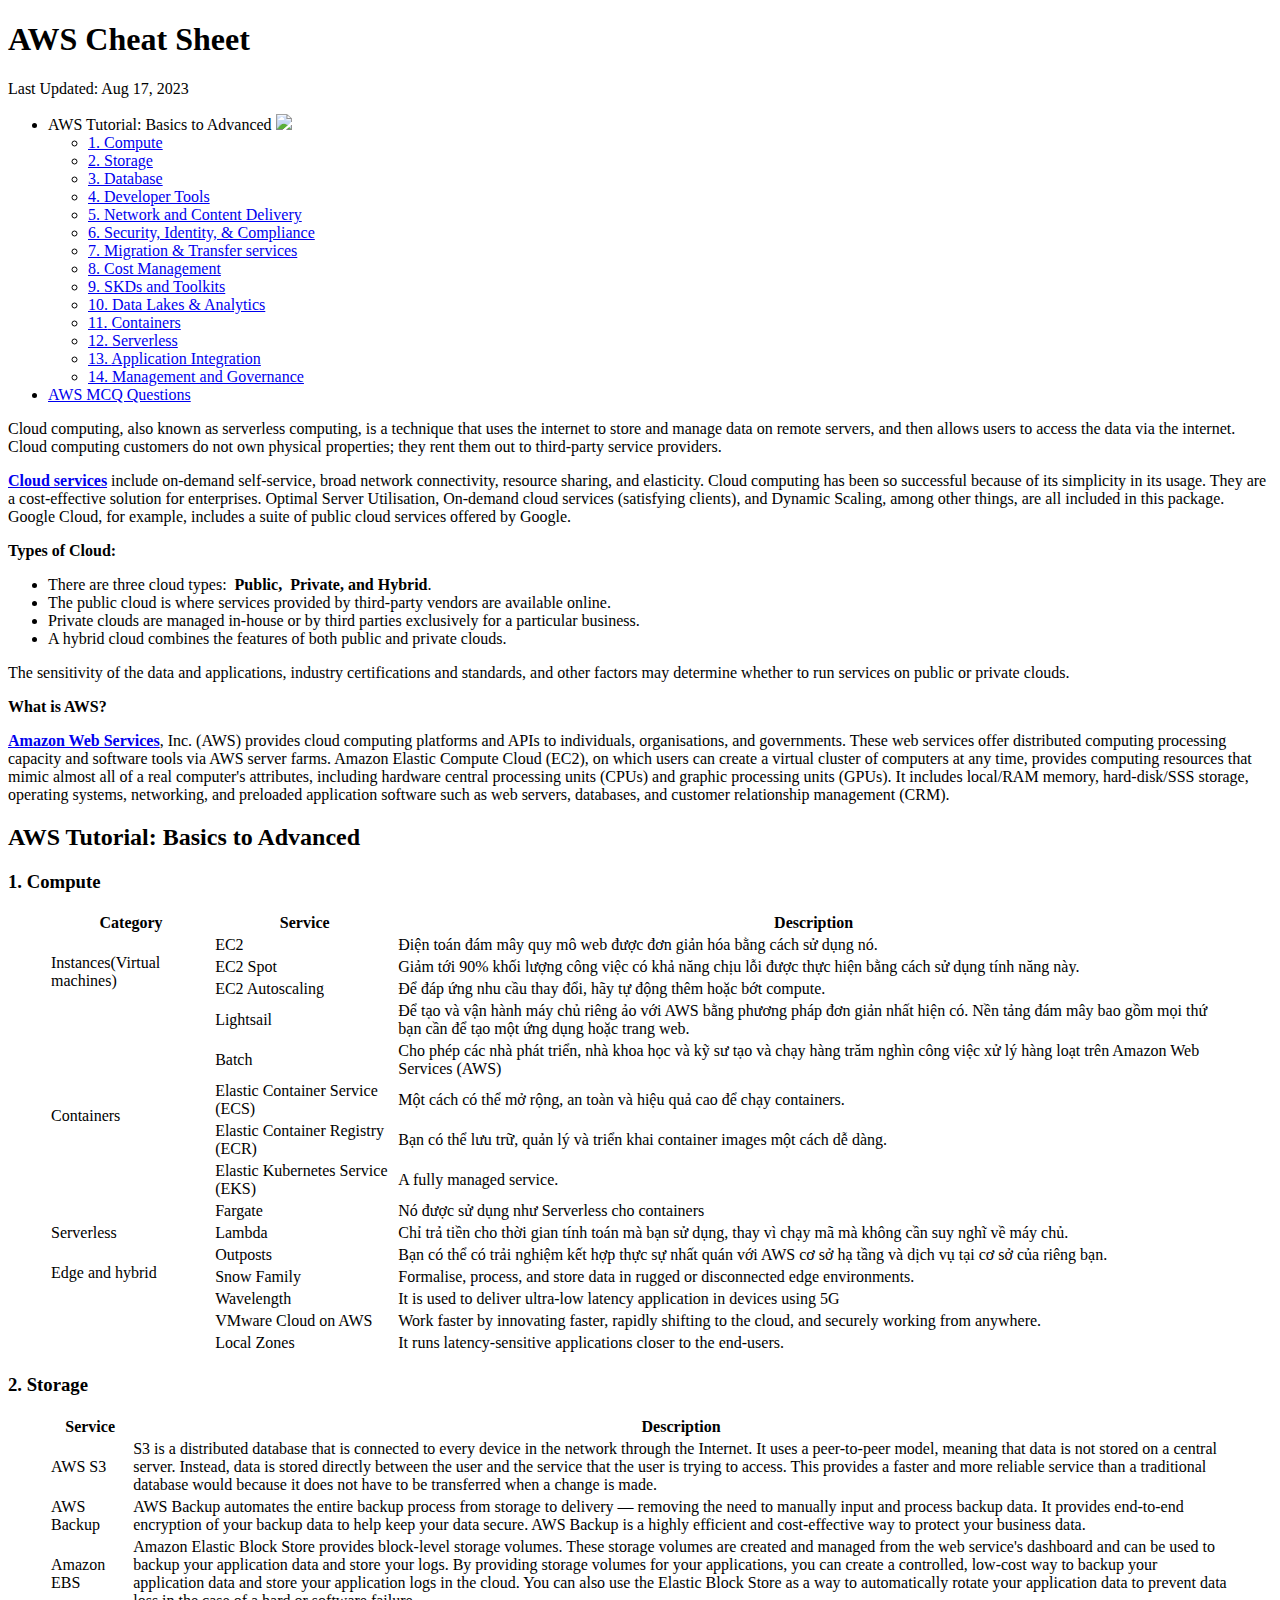
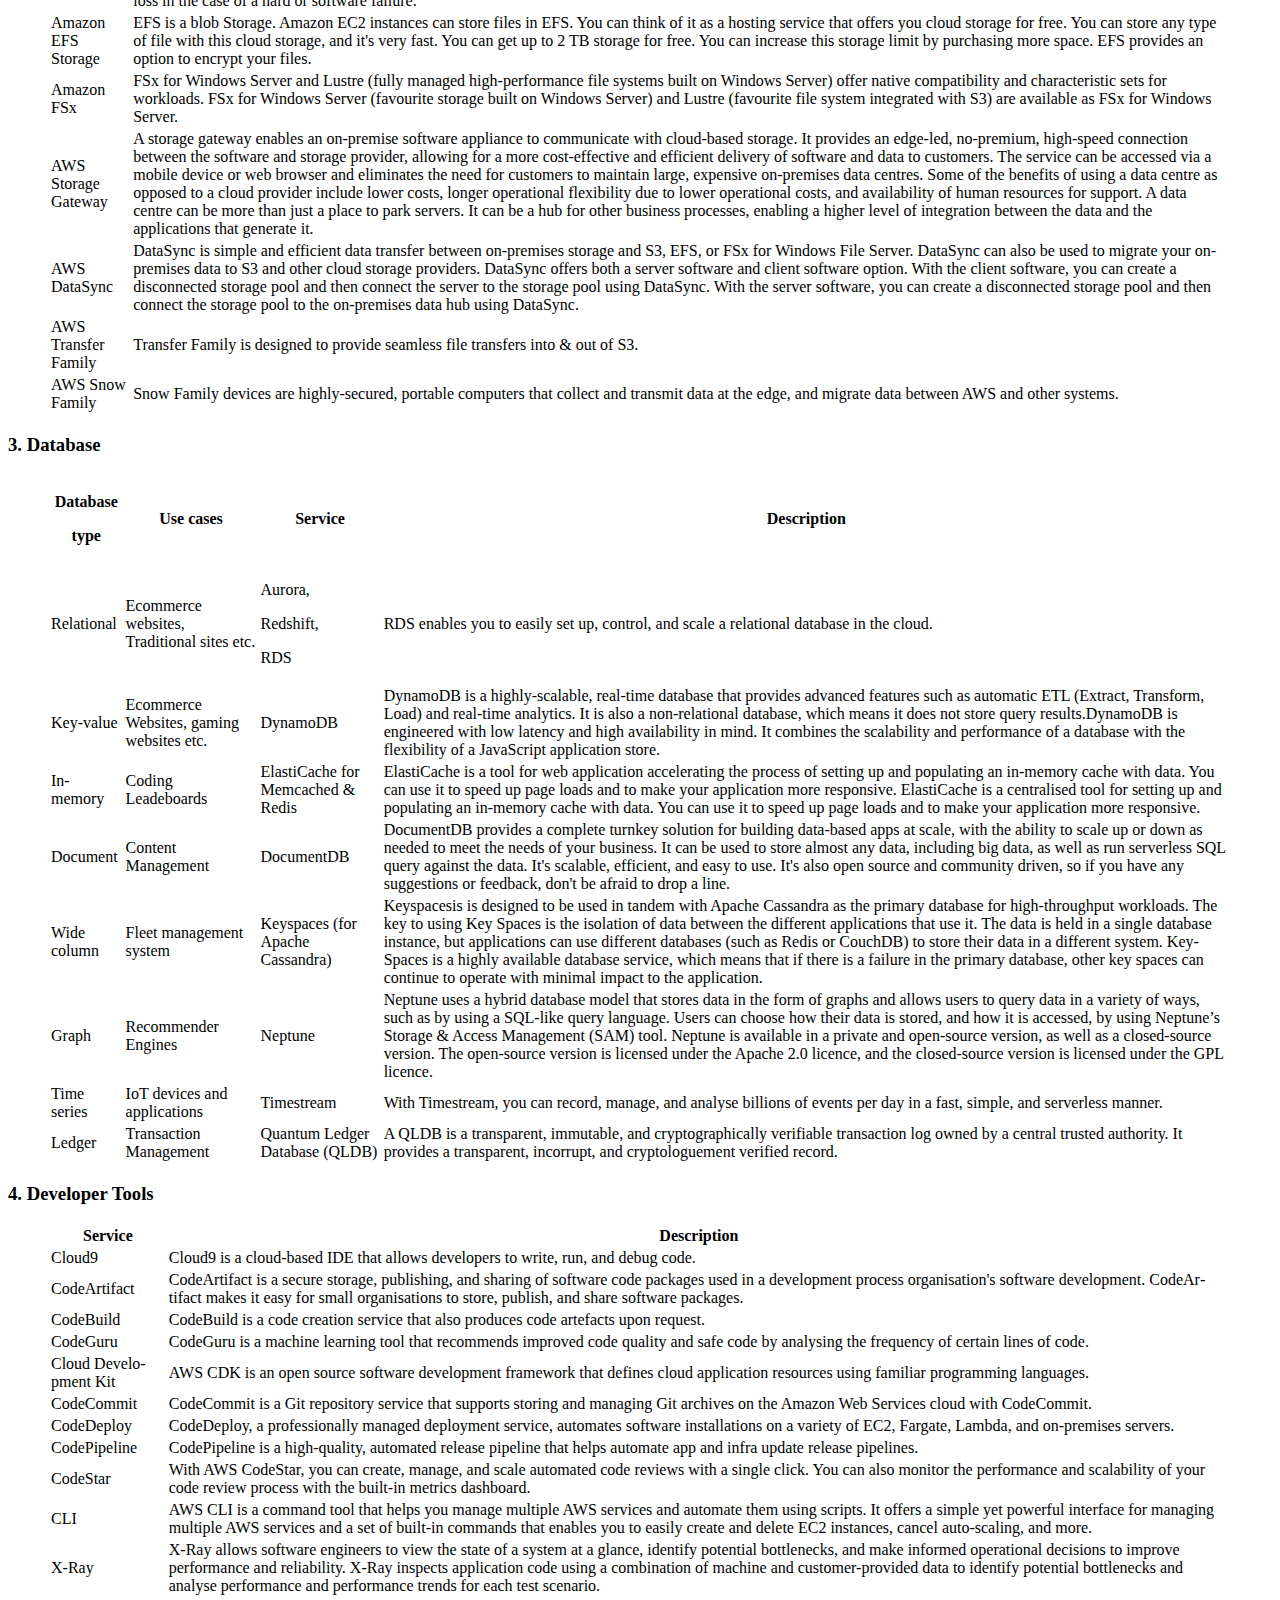
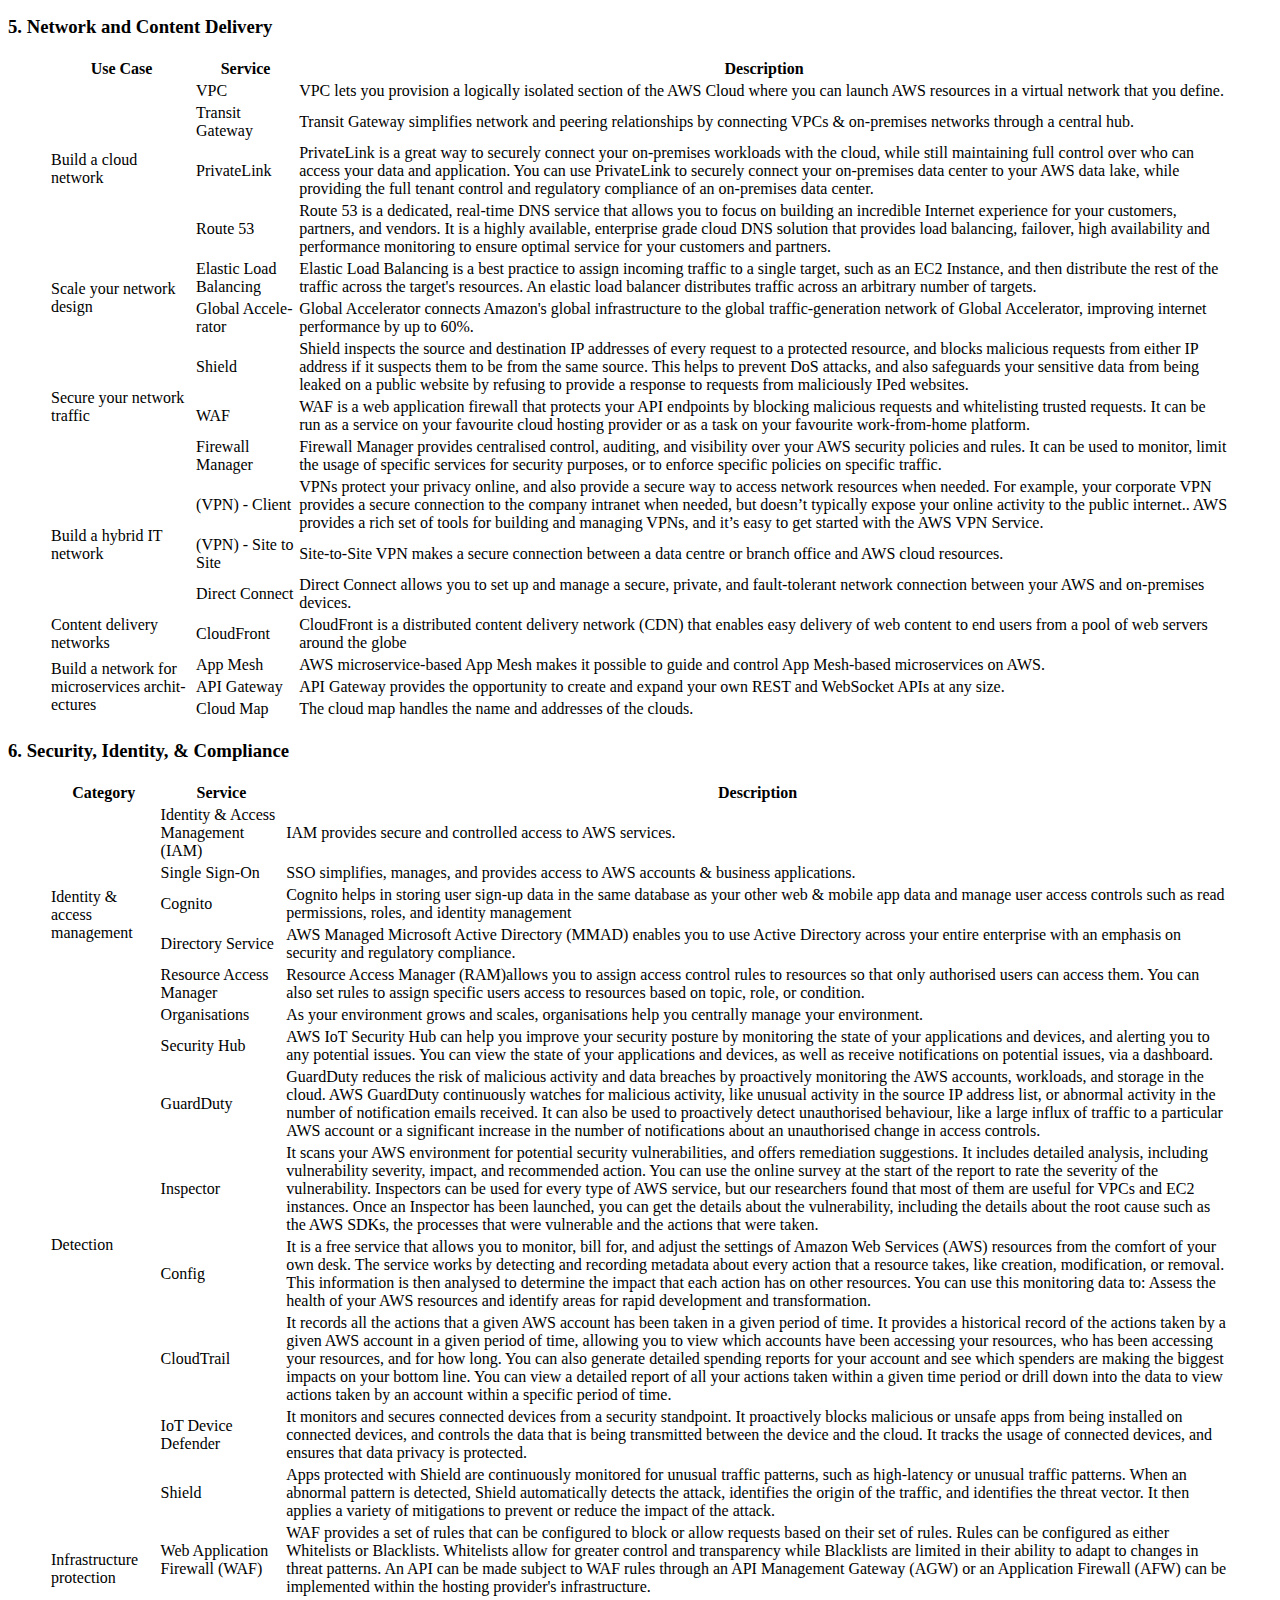
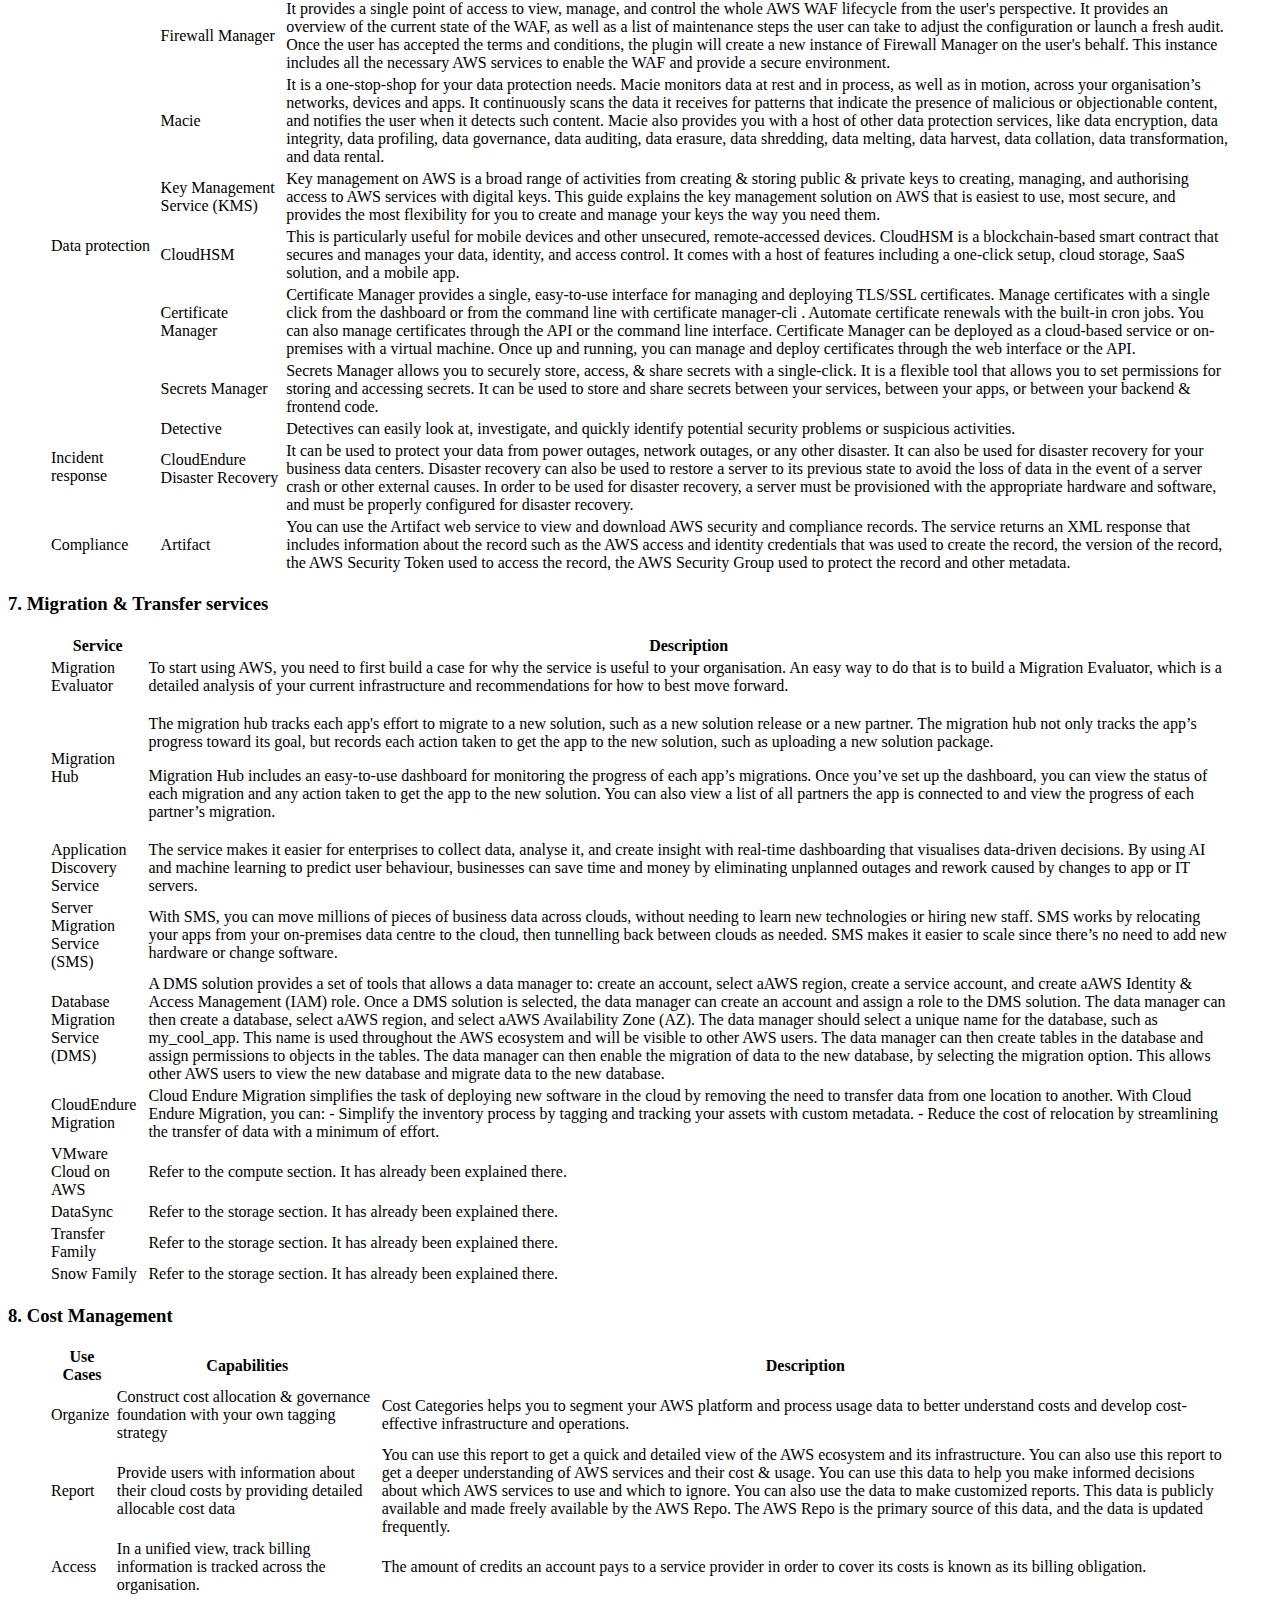
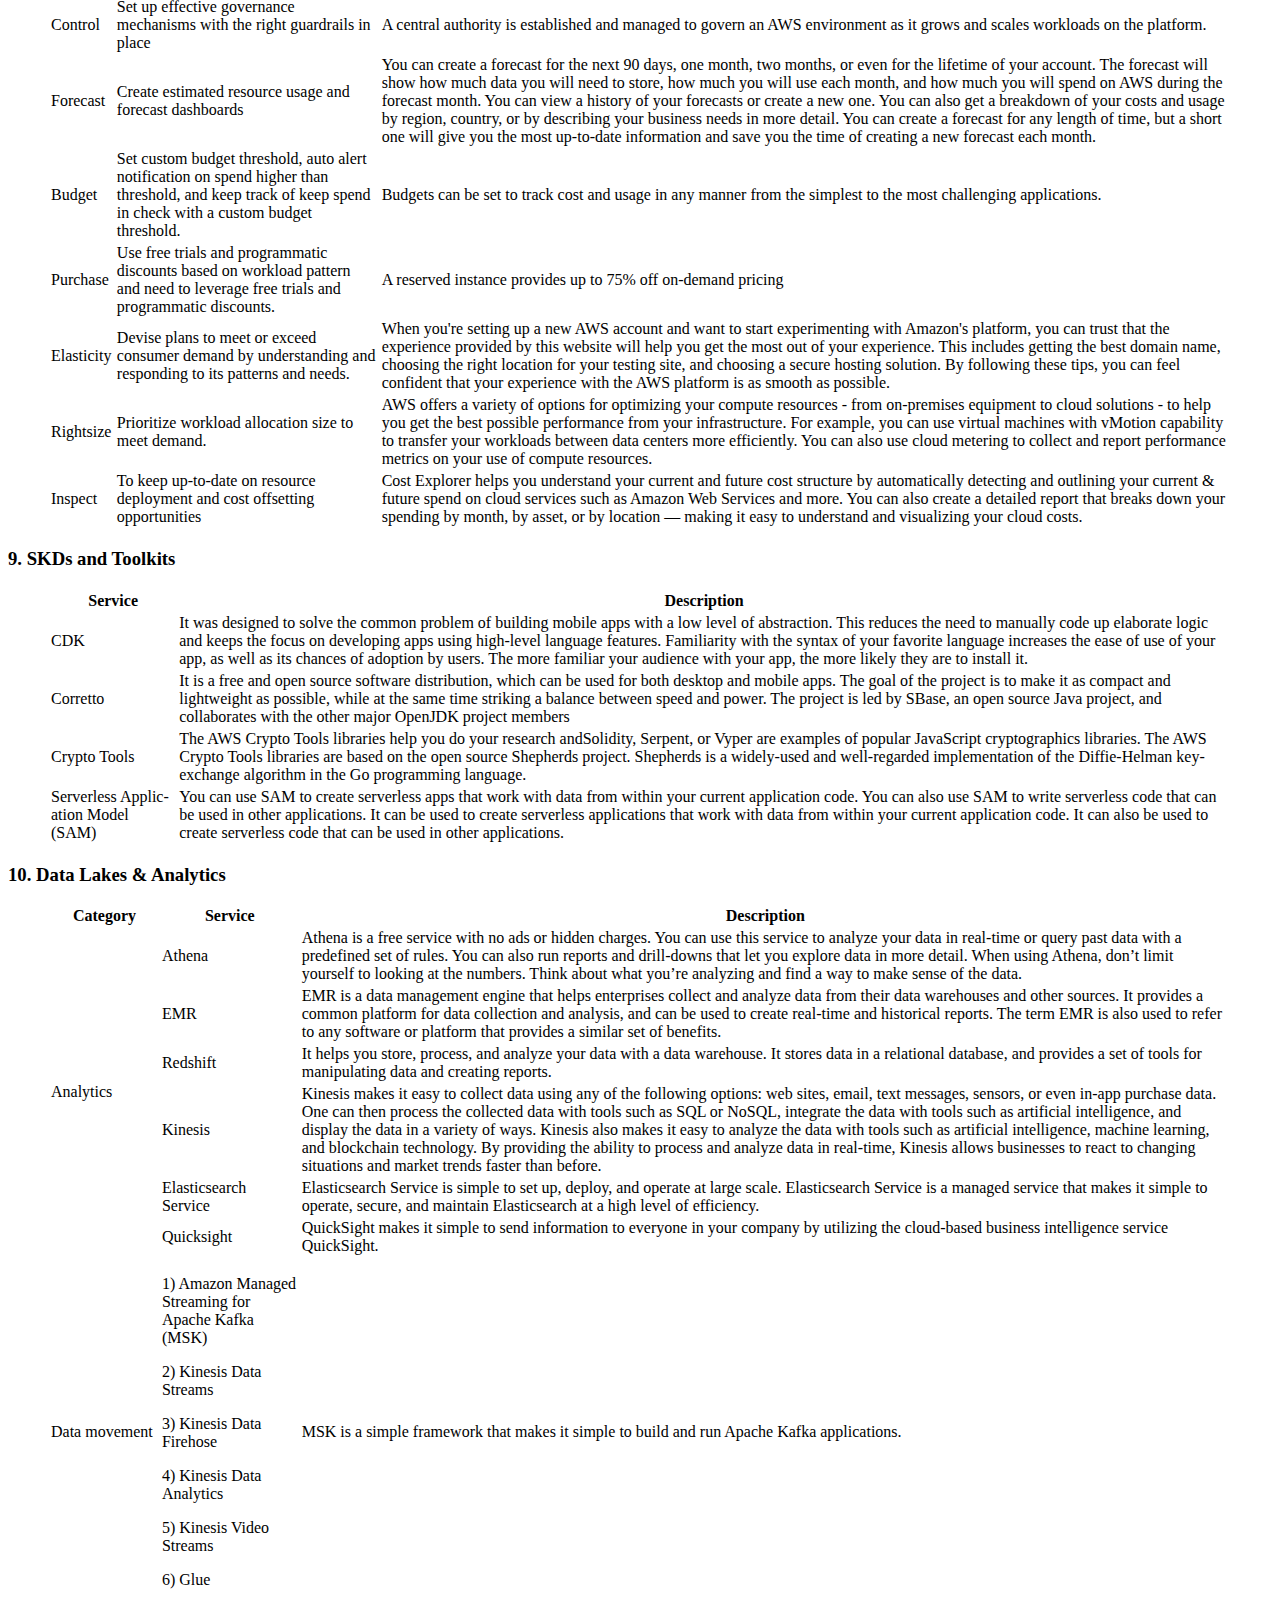
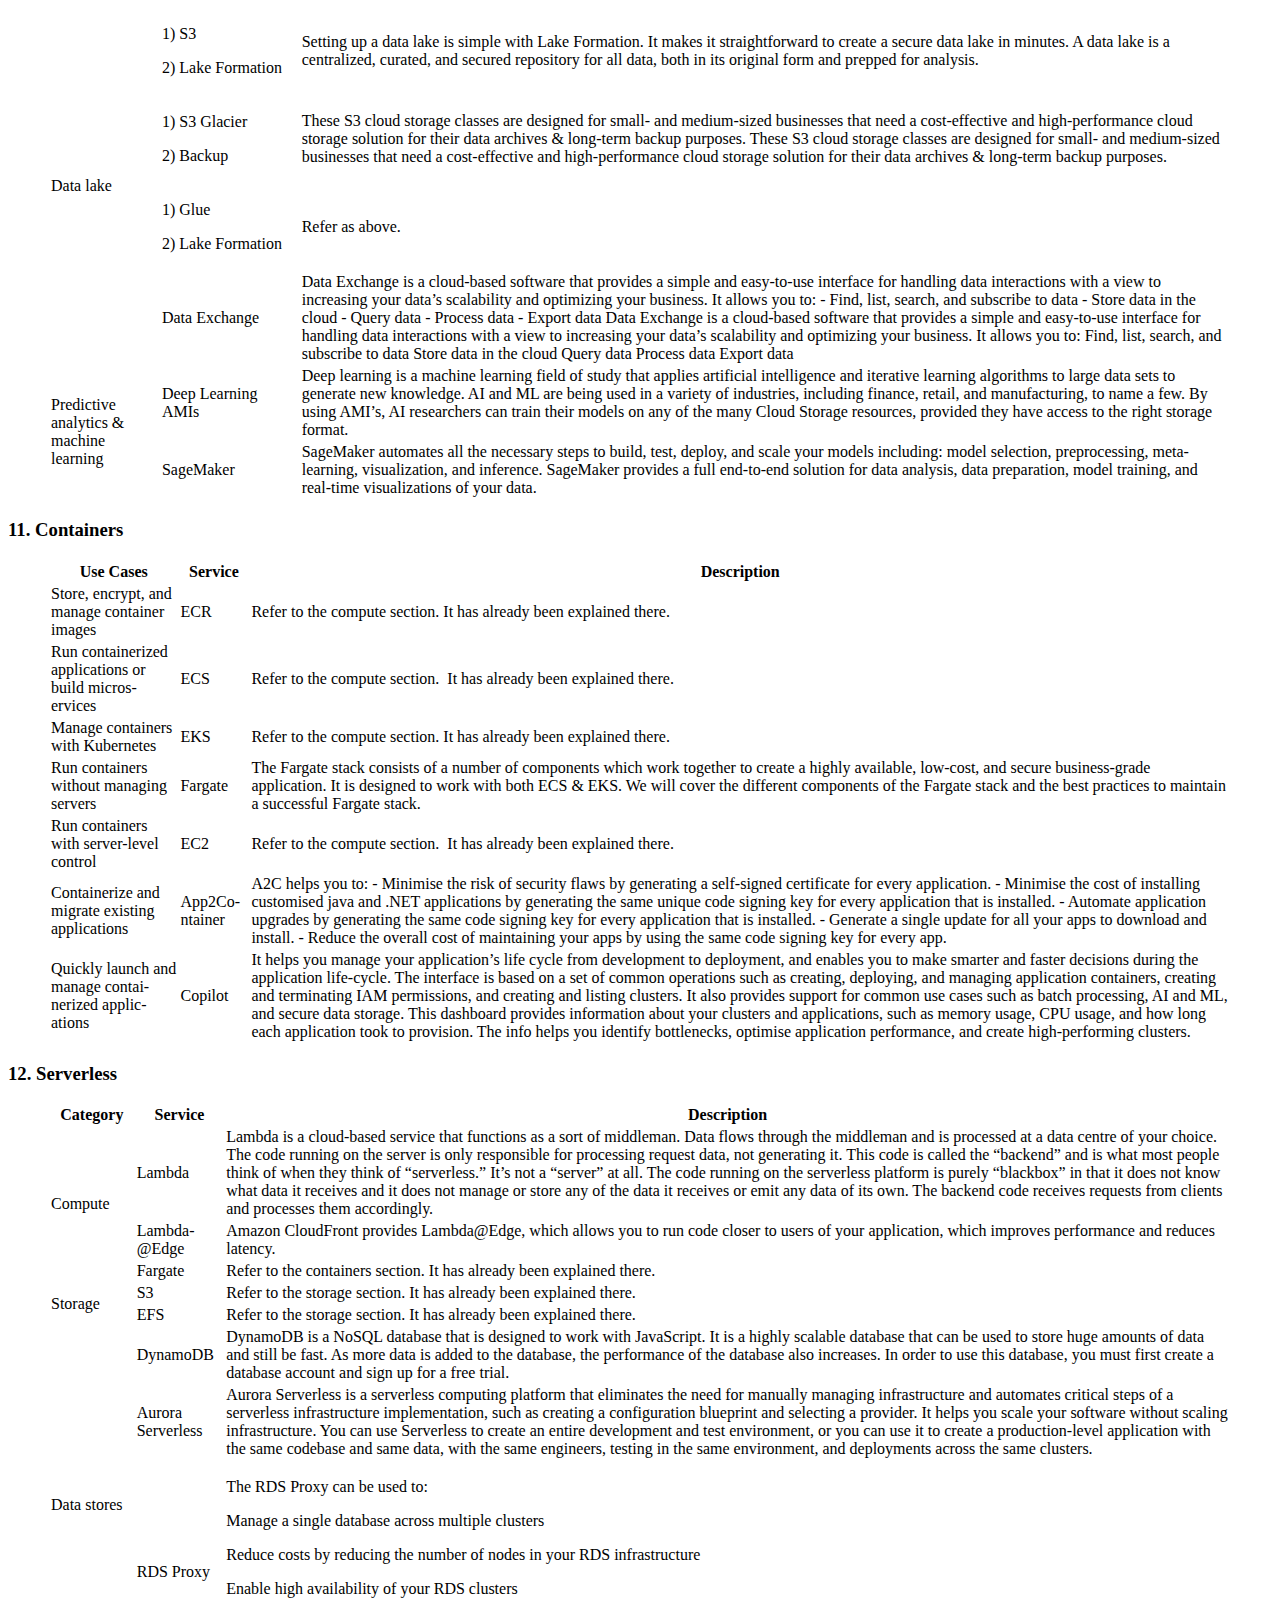
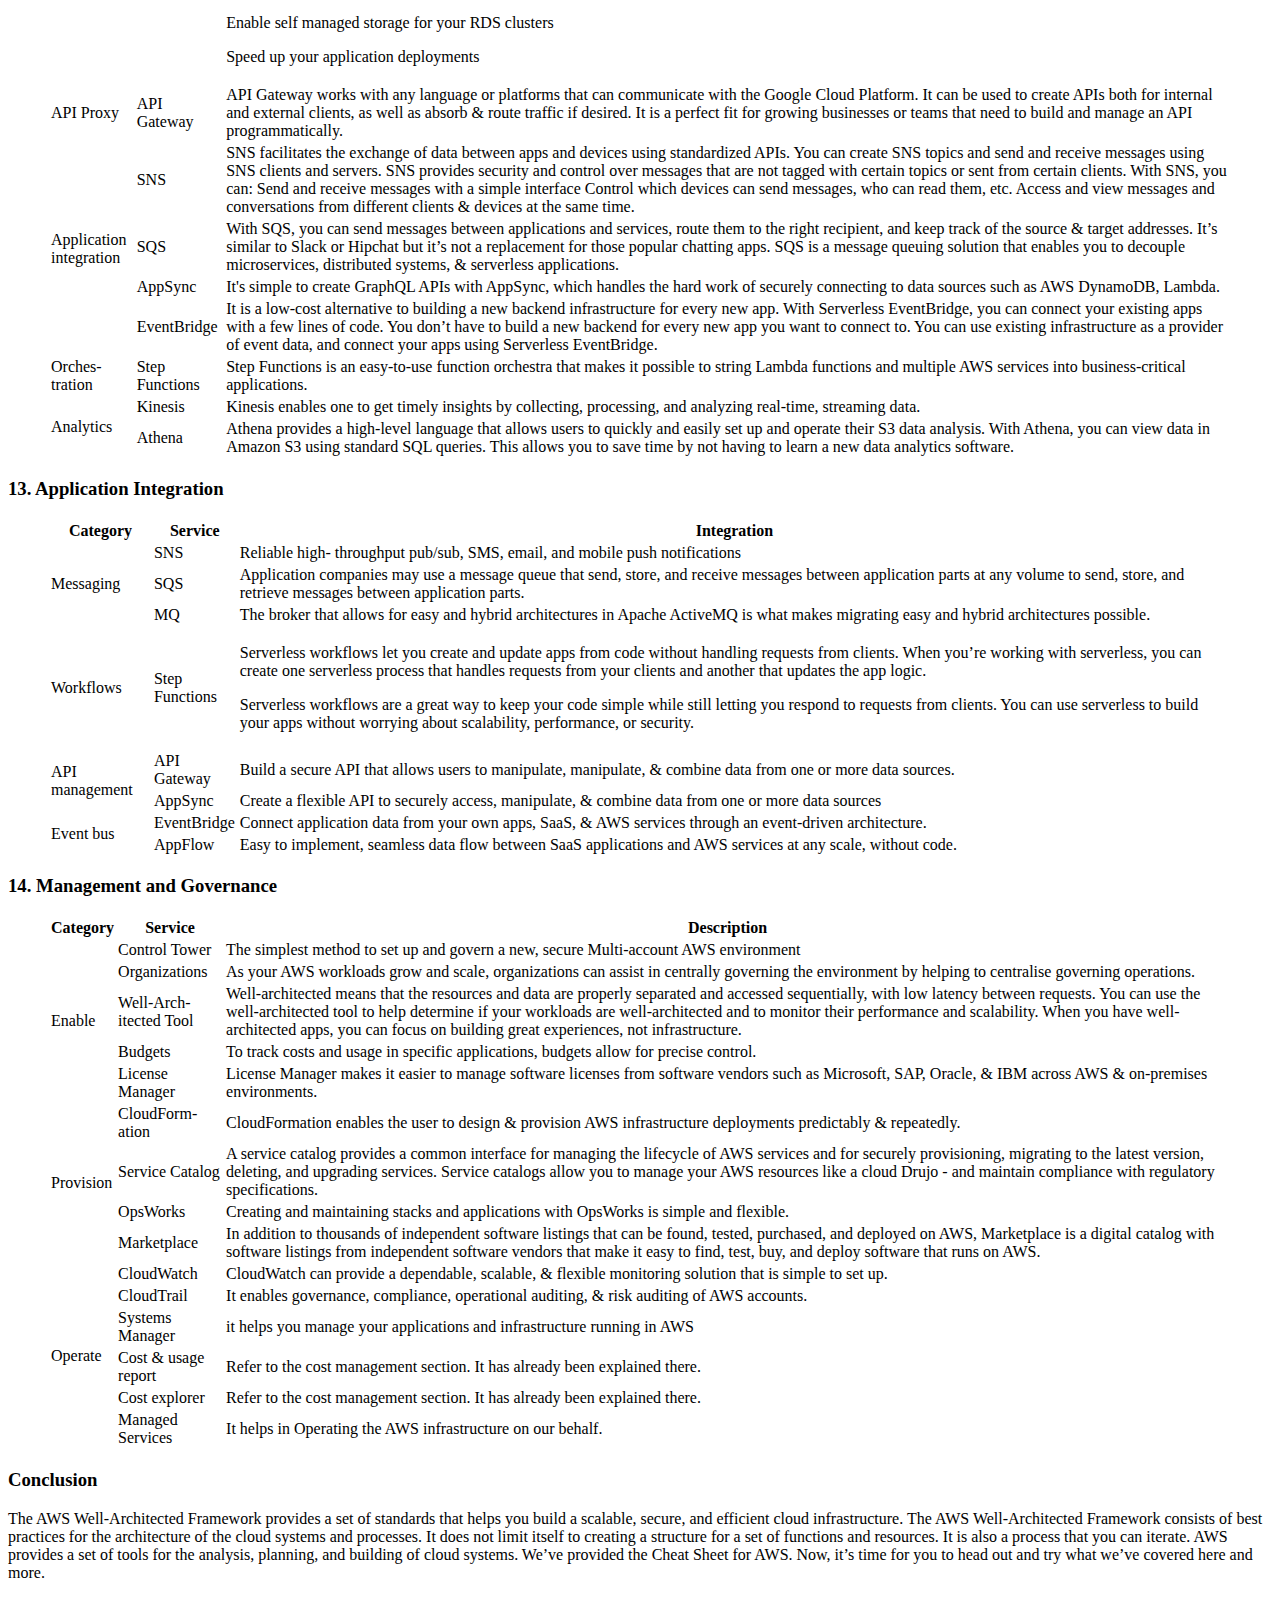
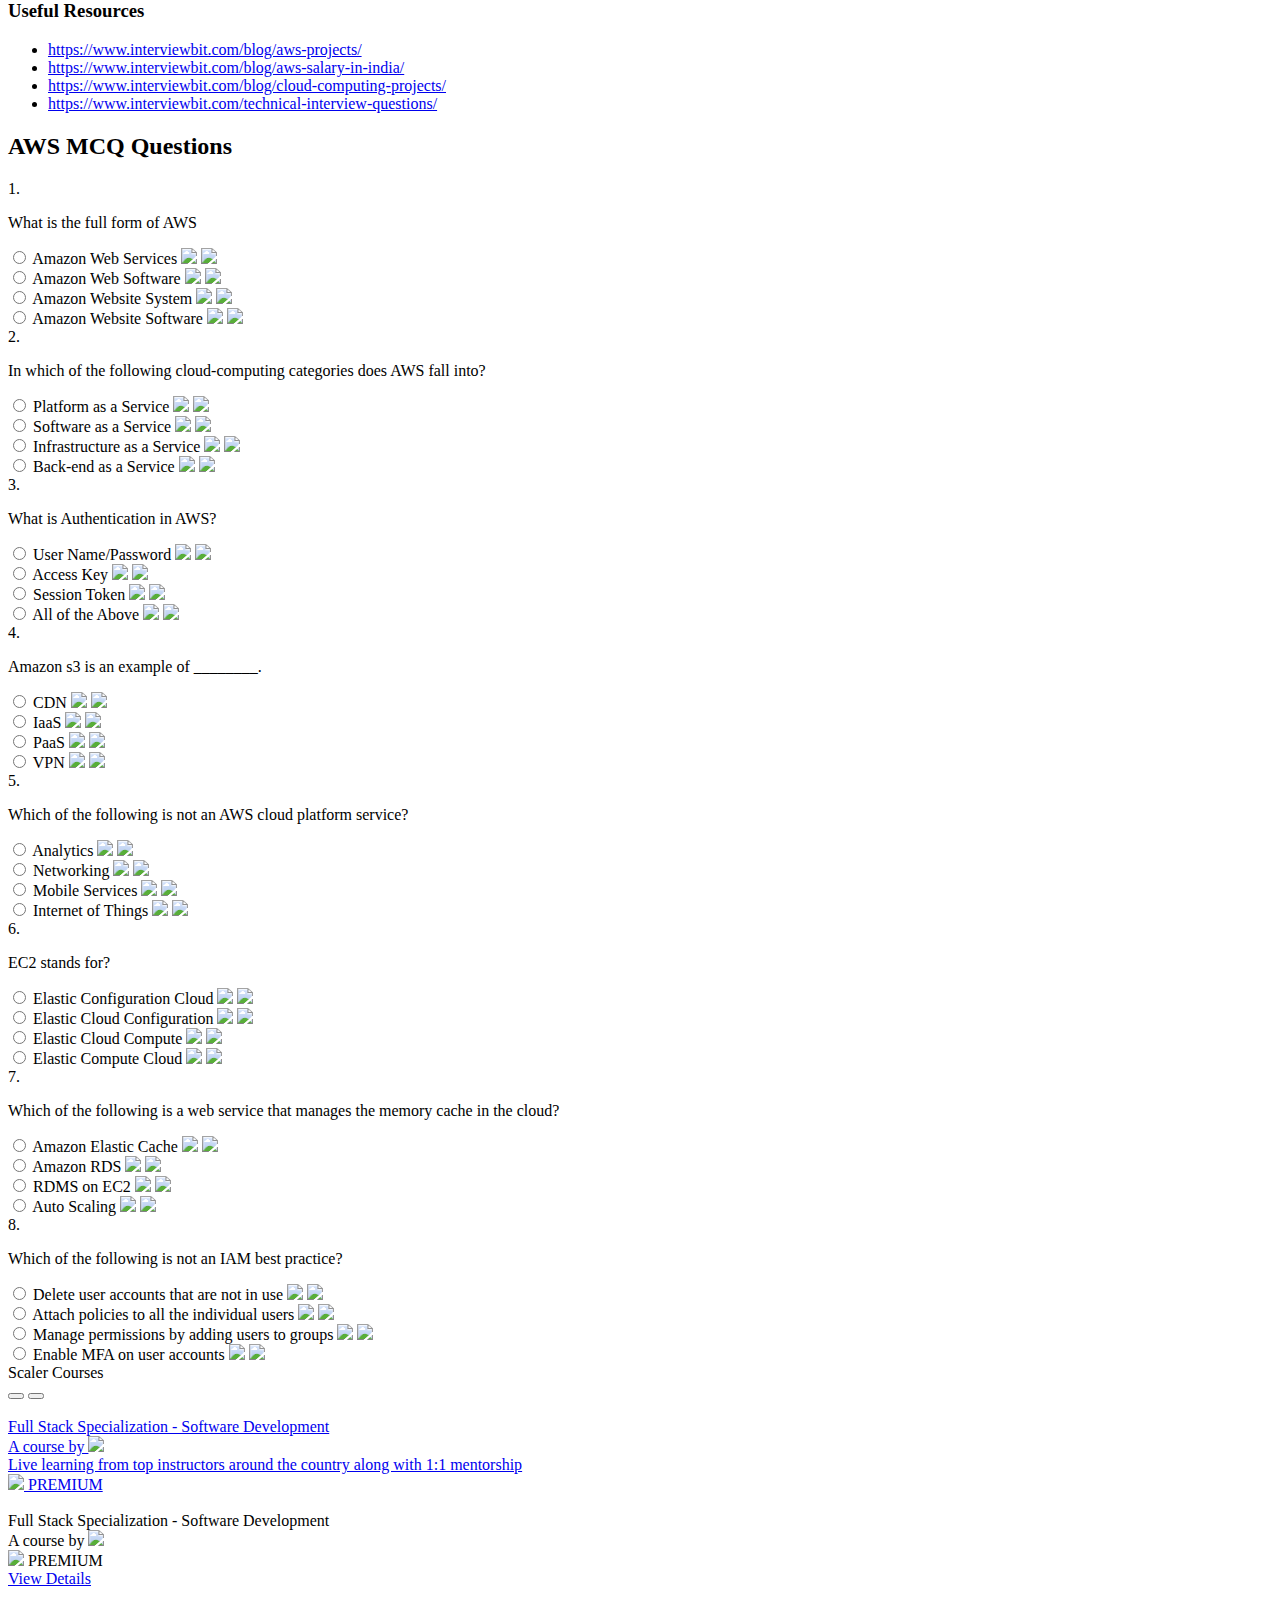
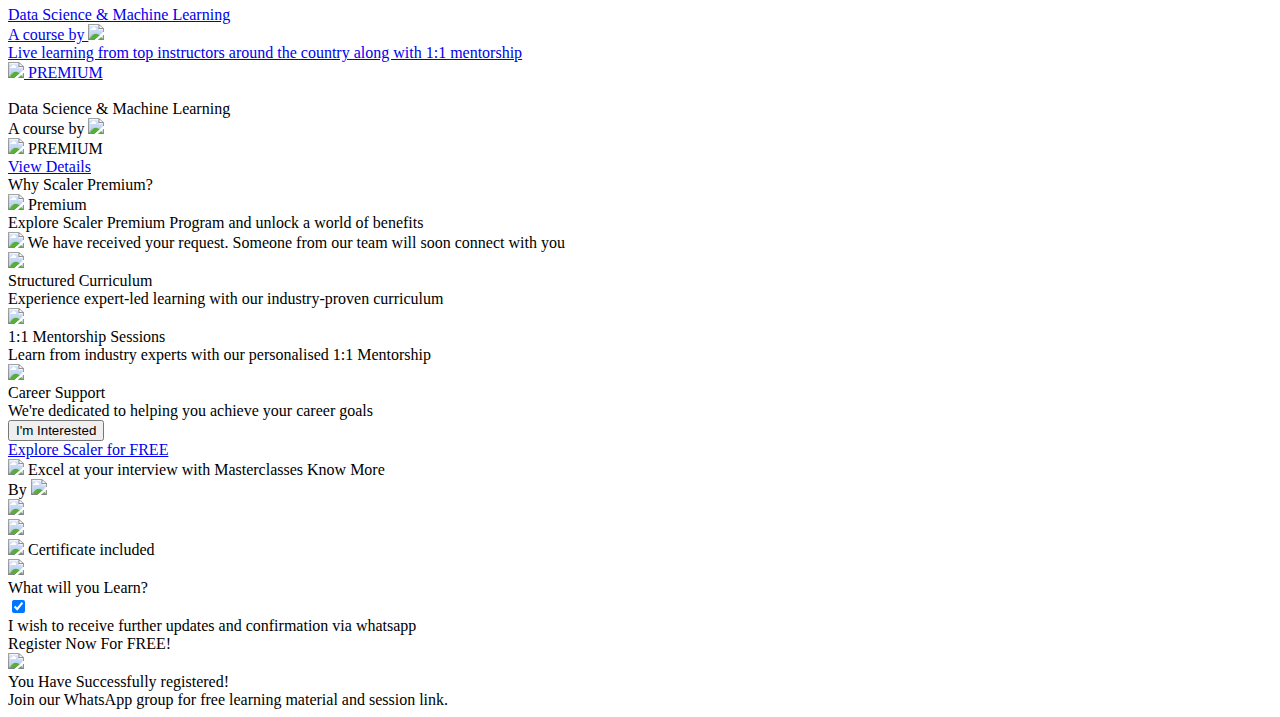
==== commit 9dfdf376: "Update aws.html" ====
--- a/aws.html
+++ b/aws.html
@@ -331,11 +331,11 @@
                                                     <p><br><br> </p>
                                                 </td>
                                                 <td>Elastic Container Service (ECS)</td>
-                                                <td>A scalable, secure, and highly efficient way to run containers.</td>
+                                                <td>Một cách có thể mở rộng, an toàn và hiệu quả cao để chạy containers.</td>
                                             </tr>
                                             <tr>
                                                 <td>Elastic Container Registry (ECR)</td>
-                                                <td>You can store, manage, and deploy container images easily.</td>
+                                                <td>Bạn có thể lưu trữ, quản lý và triển khai container images một cách dễ dàng.</td>
                                             </tr>
                                             <tr>
                                                 <td>Elastic Kubernetes Service (EKS)</td>
@@ -343,13 +343,12 @@
                                             </tr>
                                             <tr>
                                                 <td>Fargate </td>
-                                                <td>Its is used as Serverless compute for containers</td>
+                                                <td>Nó được sử dụng như Serverless cho containers</td>
                                             </tr>
                                             <tr>
                                                 <td>Serverless</td>
                                                 <td>Lambda </td>
-                                                <td>Pay only for the compute time you consume, instead of running code
-                                                    without thinking about servers.
+                                                <td>Chỉ trả tiền cho thời gian tính toán mà bạn sử dụng, thay vì chạy mã mà không cần suy nghĩ về máy chủ.
                                                 </td>
                                             </tr>
                                             <tr>
@@ -358,8 +357,7 @@
                                                     <p><br> </p>
                                                 </td>
                                                 <td>Outposts</td>
-                                                <td>You can have a truly consistent hybrid experience with AWS
-                                                    infrastructure and services on your own premises.
+                                                <td>Bạn có thể có trải nghiệm kết hợp thực sự nhất quán với AWS cơ sở hạ tầng và dịch vụ tại cơ sở của riêng bạn.
                                                 </td>
                                             </tr>
                                             <tr>
